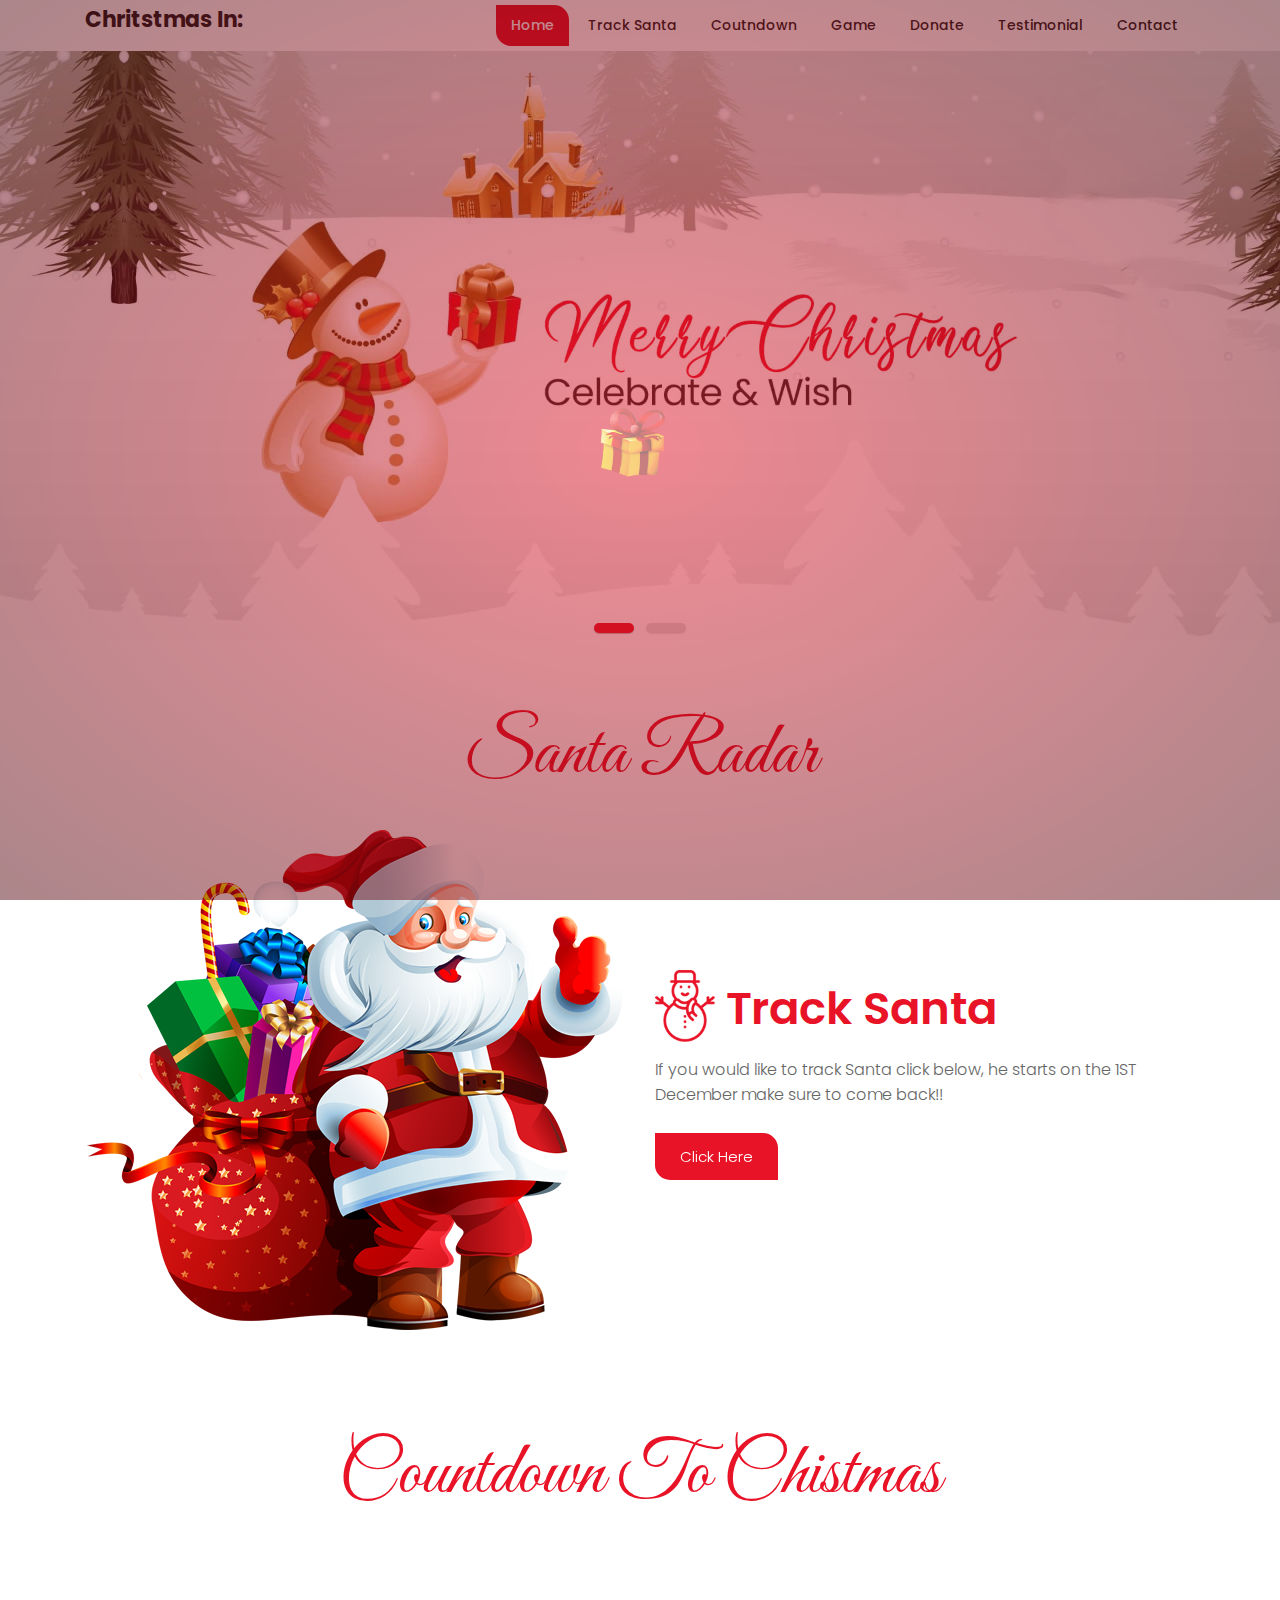
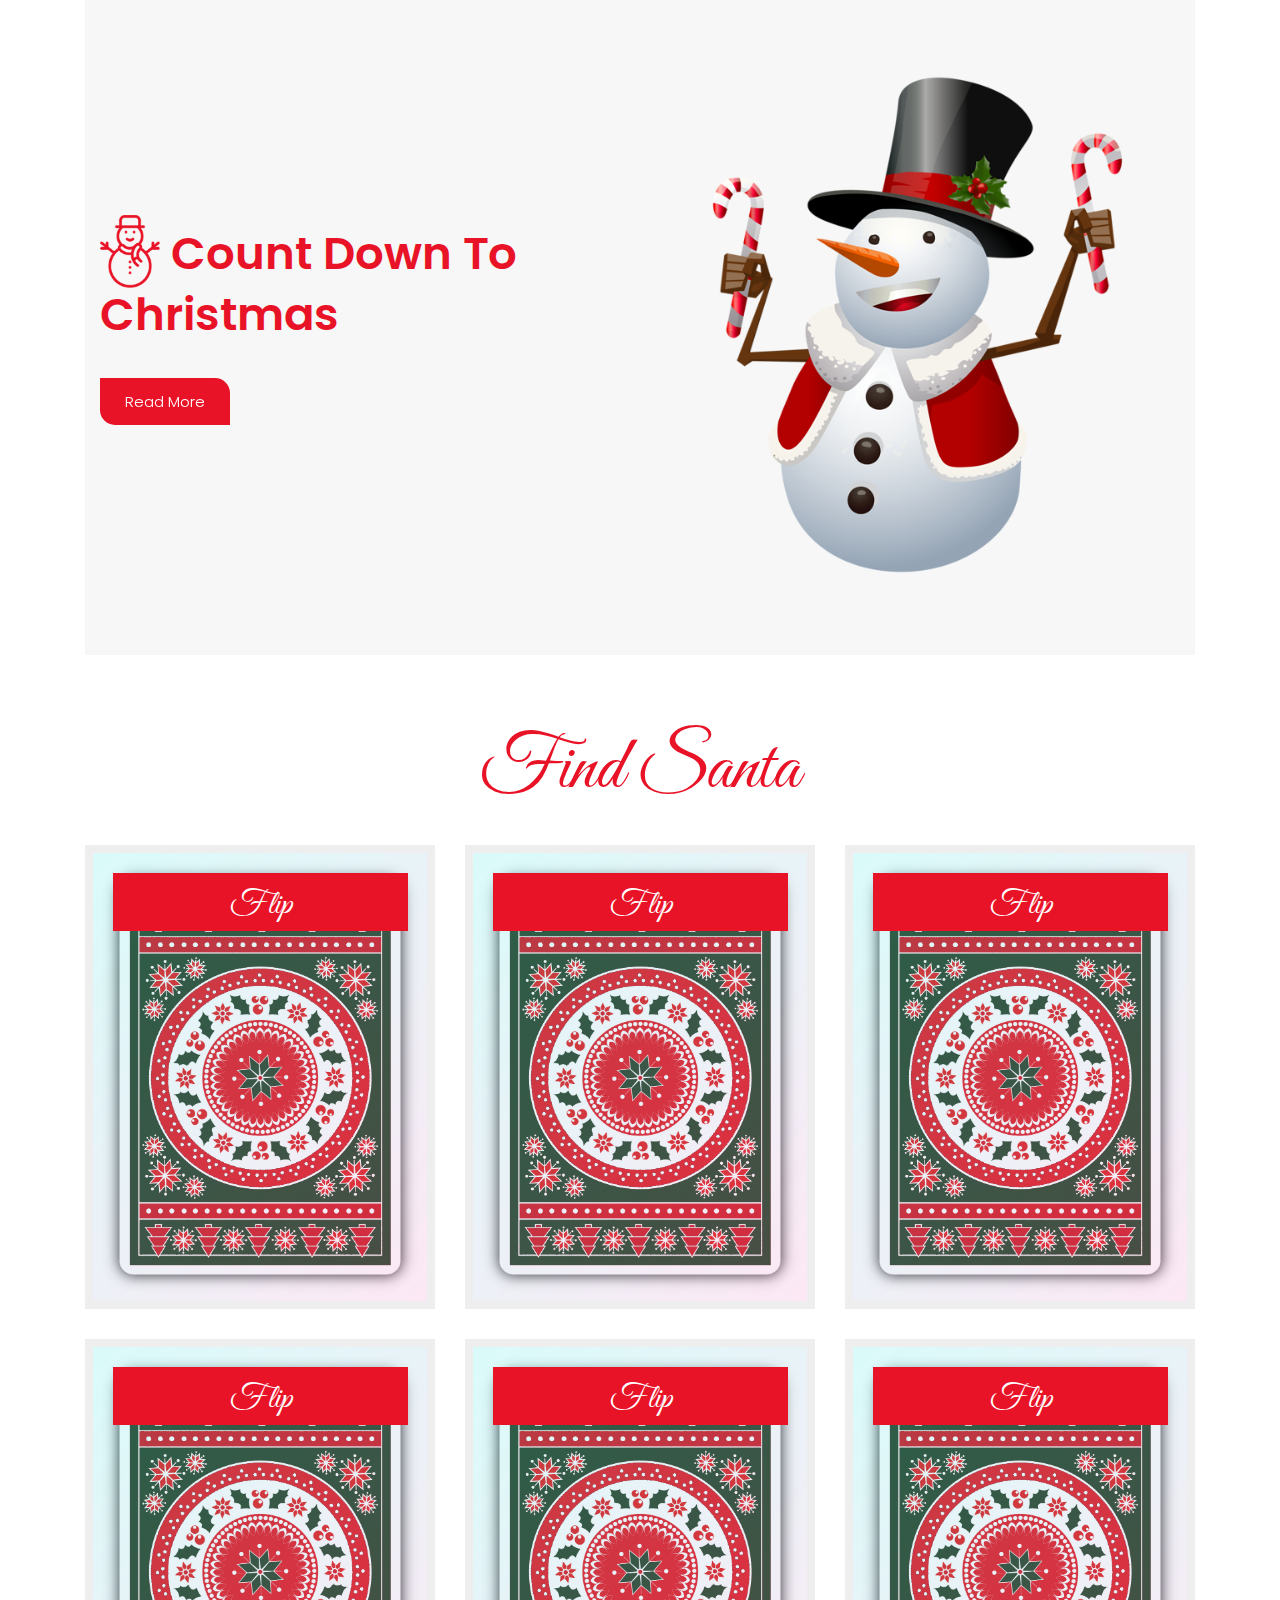
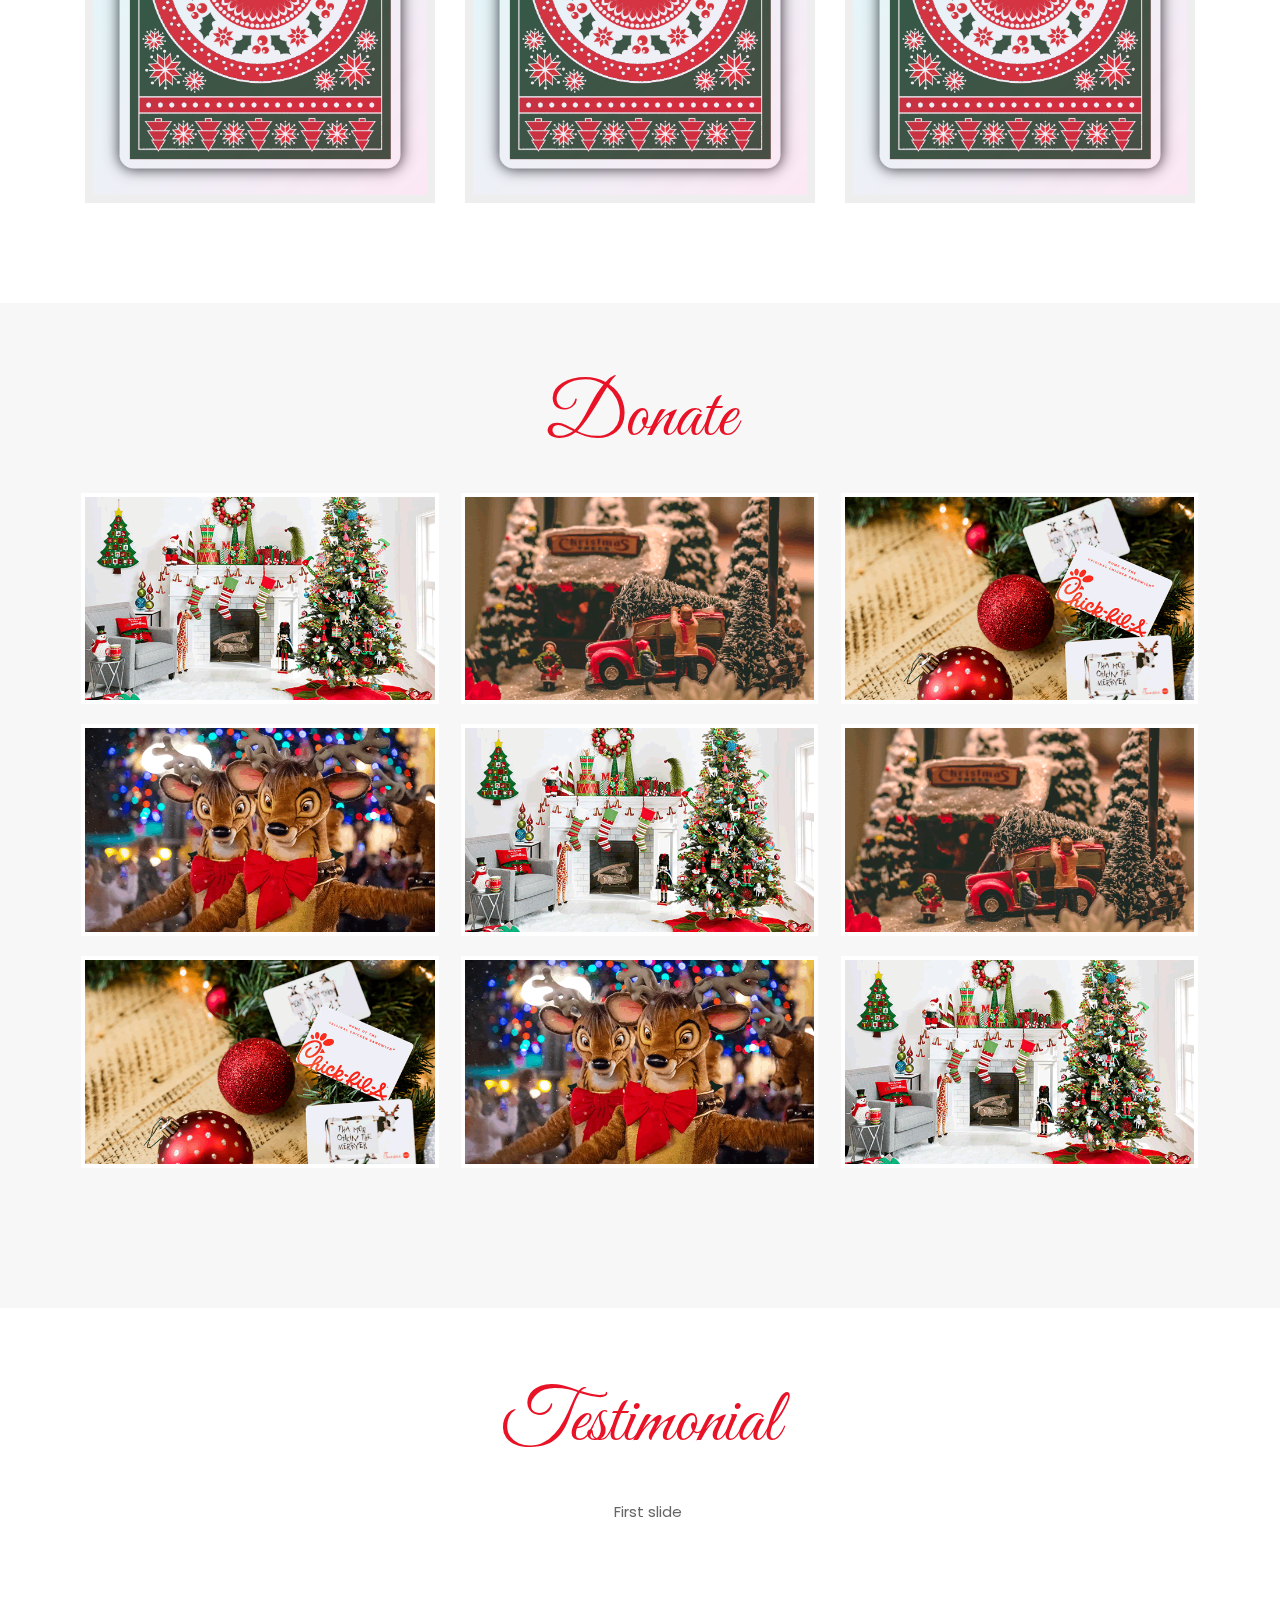
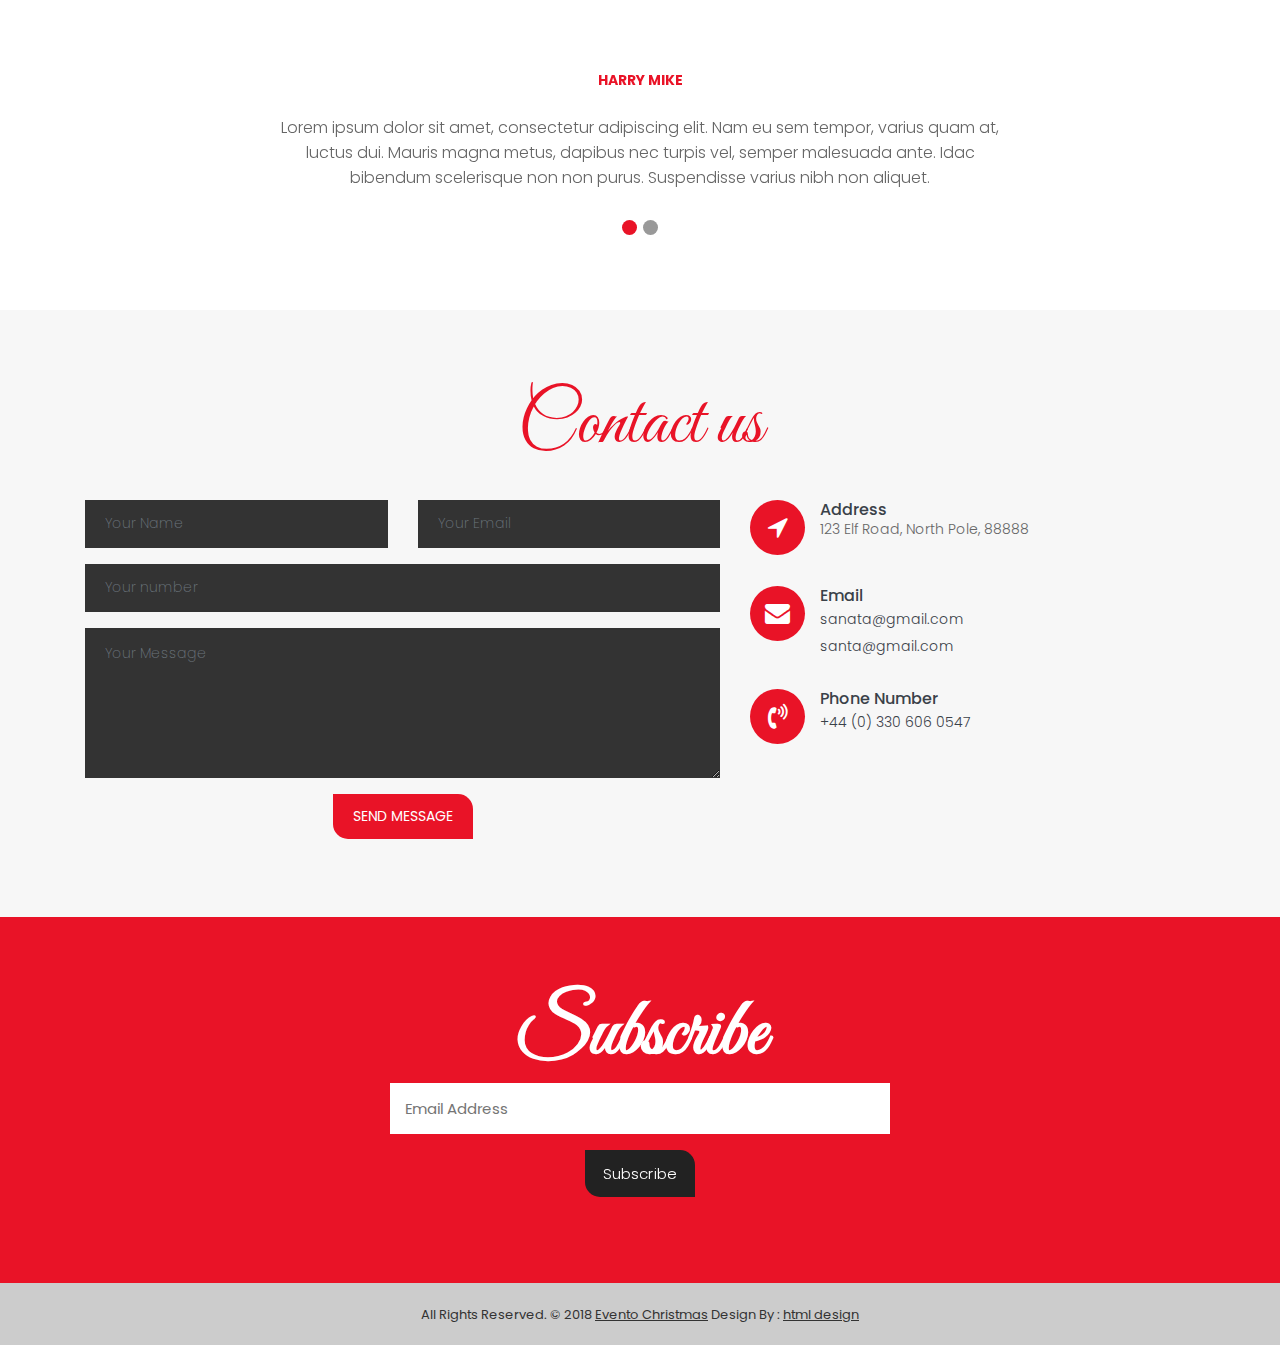
==== index.html @ 2aa457f1 "Made Game Work" ====
<!DOCTYPE html>
<html lang="en"><!-- Basic -->
<head>
	<meta charset="utf-8">
    <meta http-equiv="X-UA-Compatible" content="IE=edge">   
   
    <!-- Mobile Metas -->
    <meta name="viewport" content="width=device-width, minimum-scale=1.0, maximum-scale=1.0, user-scalable=no">
 
     <!-- Site Metas -->
    <title>Santa HQ</title>  
    <meta name="keywords" content="">
    <meta name="description" content="">
    <meta name="author" content="">

    <!-- Site Icons -->
    <link rel="shortcut icon" href="#" type="image/x-icon" />
    <link rel="apple-touch-icon" href="#" />

    <!-- Bootstrap CSS -->
    <link rel="stylesheet" href="css/bootstrap.min.css">
    <!-- Pogo Slider CSS -->
    <link rel="stylesheet" href="css/pogo-slider.min.css">
	<!-- Site CSS -->
    <link rel="stylesheet" href="css/style.css">    
    <!-- Responsive CSS -->
    <link rel="stylesheet" href="css/responsive.css">
    <!-- Custom CSS -->
    <link rel="stylesheet" href="css/custom.css">

    <!--[if lt IE 9]>
      <script src="https://oss.maxcdn.com/libs/html5shiv/3.7.0/html5shiv.js"></script>
      <script src="https://oss.maxcdn.com/libs/respond.js/1.4.2/respond.min.js"></script>
    <![endif]-->

</head>
<body id="home" data-spy="scroll" data-target="#navbar-wd" data-offset="98">

	<!-- LOADER -->
    <div id="preloader">
		<div class="loader">
			<div class="box"></div>
			<div class="box"></div>
		</div>
    </div><!-- end loader -->
    <!-- END LOADER -->
	
	<!-- Start header -->
	<header class="top-header">
		<nav class="navbar header-nav navbar-expand-lg">
            <div class="container">
				<h2> <b>Chritstmas In:</b> </h2><h2 class="text-dark" id="nav-time"></h2>
				<button class="navbar-toggler" type="button" data-toggle="collapse" data-target="#navbar-wd" aria-controls="navbar-wd" aria-expanded="false" aria-label="Toggle navigation">
					<span></span>
					<span></span>
					<span></span>
				</button>
                <div class="collapse navbar-collapse justify-content-end" id="navbar-wd">
                    <ul class="navbar-nav">
                        <li><a class="nav-link active" href="#home">Home</a></li>
                        <li><a class="nav-link" href="#santa">Track Santa</a></li>
						<li><a class="nav-link" href="#countdown">Coutndown</a></li>
                        <li><a class="nav-link" href="#game">Game</a></li>
						<li><a class="nav-link" href="#donate">Donate</a></li>
                        <li><a class="nav-link" href="#testi">Testimonial</a></li>
						<li><a class="nav-link" href="#contact">Contact</a></li>
                    </ul>
                </div>
            </div>
        </nav>
	</header>
	<!-- End header -->
	
	<!-- Start Banner -->
	<div class="ulockd-home-slider">
		<div class="container-fluid">
			<div class="row">
				<div class="pogoSlider" id="js-main-slider">
					<div class="pogoSlider-slide" style="background-image:url(images/slider-01.jpg);"></div>
					<div class="pogoSlider-slide" style="background-image:url(images/slider-01.jpg);"></div>
				</div><!-- .pogoSlider -->
			</div>
		</div>
	</div>
	<!-- End Banner -->
	
	<!-- Santa Radar -->
	<div id="santa" class="about-box" style="padding-bottom: 0;">
		<div class="about-a1">
			<div class="container">
				<div class="row">
					<div class="col-lg-12">
						<div class="title-box">
							<h2>Santa Radar</h2>
						</div>
					</div>
				</div>
				<div class="row">
					<div class="col-lg-12 col-md-12 col-sm-12">
						<div class="row align-items-center about-main-info">
							
							<div class="col-lg-6 col-md-6 col-sm-12 text_align_center">
						      <div class="full">
						      	  <img class="img-responsive" src="images/w1.png" alt="#" />
						      </div>
							</div>

                              <div class="col-lg-6 col-md-6 col-sm-12">
								<h2><img style="width: 60px;" src="images/head_s.png" alt="#" /> Track Santa</h2>
								<p>If you would like to track Santa click below, he starts on the 1ST December make sure to come back!!</P>
								<a href="https://www.noradsanta.org/en/" class="hvr-radial-out button-theme">Click Here</a>
							</div>
						</div>
					</div>
				</div>
			</div>
		</div> 
	</div>
<!-- santa radar -->

<!-- countdown -->
	<div id="countdown" class="about-box" style="padding-bottom: 0;">
		<div class="about-a1">
			<div class="container">
				<div class="row">
					<div class="col-lg-12">
						<div class="title-box">
							<h2>Countdown To Chistmas</h2>
						</div>
					</div>
				</div>
		<div class="about-a1" style="background:#f7f7f7;margin-top: 50px;padding-top: 75px;padding-bottom: 50px;">
			<div class="container">
				<div class="row">
					<div class="col-lg-12 col-md-12 col-sm-12">
						<div class="row align-items-center about-main-info">
						
                            <div class="col-lg-6 col-md-6 col-sm-12 ">
								<h2><img style="width: 60px;" src="images/head_s.png" alt="#" /> Count Down To Christmas</h2>
								<p class="text-dark" id="demo"></p>
								<a href="#" class="hvr-radial-out button-theme">Read More</a>
							</div>

							<div class="col-lg-6 col-md-6 col-sm-12 text_align_center">
						      <div class="full">
						      	  <img class="img-responsive" src="images/w2.png" alt="#" />
						      </div>
							</div>

						</div>
					</div>
				</div>
			</div>
		</div>
	</div>
	<!-- countdown -->
	
	<!-- santa game -->
	<div id="game" class="services-box main-timeline-box">
		<div class="container">
			<div class="row">
				<div class="col-lg-12">
					<div class="title-box">
						<h2>Find Santa</h2>
					</div>
				</div>
			</div>
			
			<div class="row">
				<div class="col-lg-4 col-sm-4">
					<figure class="effect-service">
						<img src="images/pc1.jpg" id="change-game0" alt="" />
						<figcaption onclick=flip(0)>
							<h2>Flip</h2>
						</figcaption>
					</figure>
				</div>
				<div class="col-lg-4 col-sm-4">
					<figure class="effect-service">
						<img src="images/pc1.jpg" id="change-game1" alt="" />
						<figcaption onclick=flip(1)>
							<h2>Flip</h2>
						</figcaption>
					</figure>
				</div>
				<div class="col-lg-4 col-sm-4">
					<figure class="effect-service">
						<img src="images/pc1.jpg" id="change-game2" alt="" />
						<figcaption onclick=flip(2)>
							<h2>Flip</h2>
						</figcaption>
					</figure>
				</div>
				<div class="col-lg-4 col-sm-4">
					<figure class="effect-service">
						<img src="images/pc1.jpg" id="change-game3" alt="" />
						<figcaption onclick=flip(3)>
							<h2>Flip</h2>
						</figcaption>
					</figure>
				</div>
				<div class="col-lg-4 col-sm-4">
					<figure class="effect-service">
						<img src="images/pc1.jpg" id="change-game4" alt="" />
						<figcaption onclick=flip(4)>
							<h2>Flip</h2>
						</figcaption>
					</figure>
				</div>
				<div class="col-lg-4 col-sm-4">
					<figure class="effect-service">
						<img src="images/pc1.jpg" id="change-game5" alt="" />
						<figcaption onclick=flip(5)>
							<h2>Flip</h2>
						</figcaption>
					</figure>
				</div>
				
			</div>
			
		</div>
	</div>
	<!-- santa game -->

	<!-- donate -->
	<div id="donate" class="gallery-box" style="background: #f7f7f7;"> 
		<div class="container">
			<div class="row">
				<div class="col-lg-12">
					<div class="title-box">
						<h2>Donate</h2>
					</div>
				</div>
			</div>
			<div class="row">
				<ul class="popup-gallery clearfix">
					<li>
						<a href="images/d1.png">
							<img class="img-fluid" src="images/d1.png" alt="single image">
							<span class="overlay"><i class="fa fa-picture-o" aria-hidden="true"></i></span>
						</a>
					</li>
					<li>
						<a href="images/d2.png">
							<img class="img-fluid" src="images/d2.png" alt="single image">
							<span class="overlay"><i class="fa fa-picture-o" aria-hidden="true"></i></span>
						</a>
					</li>
					<li>
						<a href="images/d3.png">
							<img class="img-fluid" src="images/d3.png" alt="single image">
							<span class="overlay"><i class="fa fa-picture-o" aria-hidden="true"></i></span>
						</a>
					</li>
					<li>
						<a href="images/d4.png">
							<img class="img-fluid" src="images/d4.png" alt="single image">
							<span class="overlay"><i class="fa fa-picture-o" aria-hidden="true"></i></span>
						</a>
					</li>
					<li>
						<a href="images/d1.png">
							<img class="img-fluid" src="images/d1.png" alt="single image">
							<span class="overlay"><i class="fa fa-picture-o" aria-hidden="true"></i></span>
						</a>
					</li>
					<li>
						<a href="images/d2.png">
							<img class="img-fluid" src="images/d2.png" alt="single image">
							<span class="overlay"><i class="fa fa-picture-o" aria-hidden="true"></i></span>
						</a>
					</li>
					<li>
						<a href="images/d3.png">
							<img class="img-fluid" src="images/d3.png" alt="single image">
							<span class="overlay"><i class="fa fa-picture-o" aria-hidden="true"></i></span>
						</a>
					</li>
					<li>
						<a href="images/d4.png">
							<img class="img-fluid" src="images/d4.png" alt="single image">
							<span class="overlay"><i class="fa fa-picture-o" aria-hidden="true"></i></span>
						</a>
					</li>
					<li>
						<a href="images/d1.png">
							<img class="img-fluid" src="images/d1.png" alt="single image">
							<span class="overlay"><i class="fa fa-picture-o" aria-hidden="true"></i></span>
						</a>
					</li>
				</ul>
			</div>
		</div>
	</div>
	<!-- end donate -->
	
	<!-- testimonial -->
	<div id="testi" class="gallery-box">
		<div class="container">
			<div class="row">
				<div class="col-lg-12">
					<div class="title-box">
						<h2>Testimonial</h2>
					</div>
				</div>
			</div>
			<div class="row">
				<div class="col-md-8 offset-md-2 col-10 offset-1 testimonial_slider">
                    <div id="client_slider" class="carousel slide" data-ride="carousel">
                      <ol class="carousel-indicators">
                        <li data-target="#client_slider" data-slide-to="0" class="active"></li>
                        <li data-target="#client_slider" data-slide-to="1"></li>
                      </ol>
                      <div class="carousel-inner">
                        <div class="carousel-item text-center active">
                            <div class="testimonial_img">
                                <img width="150" height="150" class="d-block rounded-circle" src="http://nicesnippets.com/demo/profile-1.jpg" alt="First slide">
                            </div>
                            <h5 class="mt-4 mb-0"><strong class="text-uppercase" style="color: #e91327;padding-bottom: 0;">Harry Mike</strong></h5>
                            <p class="m-0 pt-3">Lorem ipsum dolor sit amet, consectetur adipiscing elit. Nam eu sem tempor, varius quam at, luctus dui. Mauris magna metus, dapibus nec turpis vel, semper malesuada ante. Idac bibendum scelerisque non non purus. Suspendisse varius nibh non aliquet.</p>
                        </div>
                        <div class="carousel-item text-center">
                            <div class="testimonial_img">
                                <img width="150" height="150" class="d-block rounded-circle" src="http://nicesnippets.com/demo/profile-3.jpg" alt="First slide">
                            </div>
                            <h5 class="mt-4 mb-0"><strong class="text-uppercase" style="color: #e91327;padding-bottom: 0;">Jonh Max</strong></h5>
                            <p class="m-0 pt-3">Lorem ipsum dolor sit amet, consectetur adipiscing elit. Nam eu sem tempor, varius quam at, luctus dui. Mauris magna metus, dapibus nec turpis vel, semper malesuada ante. Idac bibendum scelerisque non non purus. Suspendisse varius nibh non aliquet.</p>
                        </div>
                      </div>
                    </div>
                </div>  
			</div>
		</div>
	</div>
	<!-- end testimonial -->
	
	
	<!-- contact -->
	<div id="contact" class="contact-box" style="background: #f7f7f7;">
		<div class="container">
			<div class="row">
				<div class="col-lg-12">
					<div class="title-box">
						<h2>Contact us</h2>
					</div>
				</div>
			</div>
			<div class="row">
				
				<div class="col-lg-7 col-sm-7 col-xs-12">
				  <div class="contact-block">
					<form id="contactForm">
					  <div class="row">
						<div class="col-md-6">
							<div class="form-group">
								<input type="text" class="form-control" id="name" name="name" placeholder="Your Name" required data-error="Please enter your name">
								<div class="help-block with-errors"></div>
							</div>                                 
						</div>
						<div class="col-md-6">
							<div class="form-group">
								<input type="text" placeholder="Your Email" id="email" class="form-control" name="name" required data-error="Please enter your email">
								<div class="help-block with-errors"></div>
							</div> 
						</div>
						<div class="col-md-12">
							<div class="form-group">
								<input type="text" placeholder="Your number" id="number" class="form-control" name="number" required data-error="Please enter your number">
								<div class="help-block with-errors"></div>
							</div> 
						</div>
						<div class="col-md-12">
							<div class="form-group"> 
								<textarea class="form-control" id="message" placeholder="Your Message" rows="8" data-error="Write your message" required></textarea>
								<div class="help-block with-errors"></div>
							</div>
							<div class="submit-button text-center">
								<button class="btn btn-common" id="submit" type="submit">Send Message</button>
								<div id="msgSubmit" class="h3 text-center hidden"></div> 
								<div class="clearfix"></div> 
							</div>
						</div>
					  </div>            
					</form>
				  </div>
				</div>


				<div class="col-lg-5 col-sm-5 col-xs-12">
					<div class="left-contact">
						<div class="media cont-line">
							<div class="media-left icon-b">
								<i class="fa fa-location-arrow" aria-hidden="true"></i>
							</div>
							<div class="media-body dit-right">
								<h4>Address</h4>
								<p>123 Elf Road, North Pole, 88888</p>
							</div>
						</div>
						<div class="media cont-line">
							<div class="media-left icon-b">
								<i class="fa fa-envelope" aria-hidden="true"></i>
							</div>
							<div class="media-body dit-right">
								<h4>Email</h4>
								<a href="#">sanata@gmail.com</a><br>
								<a href="#">santa@gmail.com</a>
							</div>
						</div>
						<div class="media cont-line">
							<div class="media-left icon-b">
								<i class="fa fa-volume-control-phone" aria-hidden="true"></i>
							</div>
							<div class="media-body dit-right">
								<h4>Phone Number</h4>
								<a href="#">+44 (0) 330 606 0547</a><br>
							</div>
						</div>
					</div>
				</div>


			</div>
		</div>
	</div>
	<!-- end contact -->
	
	<!-- Start Subscribe -->
	<div class="subscribe-box">
		<div class="container">
			<div class="row">
				<div class="col-lg-12">
					<div class="subscribe-inner text-center clearfix">
						<h2>Subscribe</h2>
						<form action="#" method="post">
							<div class="form-group">
								<input class="form-control-1" id="email-1" name="email" placeholder="Email Address" required="" type="text">
							</div>
							<div class="form-group">
								<button type="submit" class="hvr-radial-out">
									Subscribe
								</button>
							</div>
						</form>
					</div>
				</div>
			</div>
		</div>
	</div>
	<!-- End Subscribe -->
	
	<!-- Start Footer -->
	<footer class="footer-box">
		<div class="container">
			<div class="row">
				<div class="col-lg-12">
					<p class="footer-company-name">All Rights Reserved. &copy; 2018 <a href="#">Evento Christmas</a> Design By : <a href="https://html.design/">html design</a></p>
				</div>
			</div>
		</div>
	</footer>
	<!-- End Footer -->
	
	<a href="#" id="scroll-to-top" class="hvr-radial-out"><i class="fa fa-angle-up"></i></a>
	<script>
		// Set the date we're counting down to
		var countDownDate = new Date("Dec 24, 2022 23:00:00").getTime();
		
		// Update the count down every 1 second
		var x = setInterval(function() {
		
		  // Get today's date and time
		  var now = new Date().getTime();
			
		  // Find the distance between now and the count down date
		  var distance = countDownDate - now;
			
		  // Time calculations for days, hours, minutes and seconds
		  var days = Math.floor(distance / (1000 * 60 * 60 * 24));
		  var hours = Math.floor((distance % (1000 * 60 * 60 * 24)) / (1000 * 60 * 60));
		  var minutes = Math.floor((distance % (1000 * 60 * 60)) / (1000 * 60));
		  var seconds = Math.floor((distance % (1000 * 60)) / 1000);
			
		  // Output the result in an element with id="demo"
		  var text = days + "D " + hours + "H " + minutes + "M " + seconds + "S ";
		  document.getElementById("demo").innerHTML = text.bold();
			
		  // If the count down is over, write some text 
		  if (distance < 0) {
			clearInterval(x);
			document.getElementById("demo").innerHTML = "EXPIRED";
		  }
		}, 1000);

		// Set the date we're counting down to
		var countDownDate = new Date("Dec 24, 2022 23:00:00").getTime();
		
		// Update the count down every 1 second
		var x = setInterval(function() {
		
		// Get today's date and time
		var now = new Date().getTime();
			
		// Find the distance between now and the count down date
		var distance = countDownDate - now;
		
		// Time calculations for days, hours, minutes and seconds
		var days = Math.floor(distance / (1000 * 60 * 60 * 24));
		var hours = Math.floor((distance % (1000 * 60 * 60 * 24)) / (1000 * 60 * 60));
		var minutes = Math.floor((distance % (1000 * 60 * 60)) / (1000 * 60));
		var seconds = Math.floor((distance % (1000 * 60)) / 1000);
		
		// Output the result in an element with id="demo"
		var text = days + "D " + hours + "H " + minutes + "M " + seconds + "S ";
		document.getElementById("nav-time").innerHTML = text.bold();
		
		// If the count down is over, write some text 
		if (distance < 0) {
		clearInterval(x);
		document.getElementById("nav-time").innerHTML = "EXPIRED";
		  }
		}, 1000);

		// IMAGES CARDS ETC
		var randomImage = new Array();  
			
		//insert the URL of images in array  
		randomImage[0] = "images/present-card-back.png";  
		randomImage[1] = "images/santa-card-back.png";  
		randomImage[2] = "images/snowman-card-back.png";  
		randomImage[3] = "images/present-card-back.png";  
		randomImage[4] = "images/snowman-card-back.png";  
		randomImage[5] = "images/snowman-card-back.png";  

		let shuffledImages = randomImage.sort(function () {
			return Math.random() - 0.5;
		});
		
		function getRandomImage(num) {  
			//declare an array to store the images  
			
			//generate a number and provide to the image to generate randomly  
		//	var number = Math.floor(Math.random()*randomImage.length);  
			
			//return the images generated by a random number  
			return document.getElementById("change-game"+num).src = shuffledImages[num];  
		} 

		function flip(num) {
            var image = document.getElementById('change-game'+num);
            if (image.src.match("colours")) {
                image.src = "images/pc1.png";
            }
            else {
                getRandomImage(num)
            }
        }

		</script>
		
	<!-- ALL JS FILES -->
	<script src="js/jquery.min.js"></script>
	<script src="js/popper.min.js"></script>
	<script src="js/bootstrap.min.js"></script>
    <!-- ALL PLUGINS -->
	<script src="js/jquery.magnific-popup.min.js"></script>
    <script src="js/jquery.pogo-slider.min.js"></script> 
	<script src="js/slider-index.js"></script>
	<script src="js/smoothscroll.js"></script>
	<script src="js/form-validator.min.js"></script>
    <script src="js/contact-form-script.js"></script>
	<script src="js/isotope.min.js"></script>	
	<script src="js/images-loded.min.js"></script>	
    <script src="js/custom.js"></script>
</body>
</html>
---- css/pogo-slider.min.css ----
.pogoSlider-dir-btn:focus,
.pogoSlider-nav-btn:focus {
	outline: 0
}

.pogoSlider {
	width: 100%;
	height: 0;
	padding-bottom: 50% !important;
	position: relative;
	overflow: hidden
}

#column-left .pogoSlider,
#column-right .pogoSlider,
#content .pogoSlider {
	margin-bottom: 20px
}

.pogoSlider--banner .pogoSlider-slide {
	ms-filter: "progid:DXImageTransform.Microsoft.Alpha(Opacity=100)";
	filter: alpha(opacity=100);
	opacity: 1
}

.pogoSlider-slide {
	width: 100%;
	height: 100%;
	position: absolute;
	background-size: cover;
	-ms-filter: "progid:DXImageTransform.Microsoft.Alpha(Opacity=0)";
	filter: alpha(opacity=0);
	opacity: 0;
	-webkit-perspective: 1300px;
	perspective: 1300px;
	overflow: hidden
}

.pogoSlider-loading {
	position: absolute;
	top: 0;
	left: 0;
	width: 100%;
	height: 100%;
	background: #eaeaea;
	z-index: 11
}

.pogoSlider-loading-icon {
	position: absolute;
	top: 50%;
	margin-top: -18px;
	left: 50%;
	margin-left: -18px;
	width: 36px;
	height: 36px;
	background-image: url([data-uri])
}

.pogoSlider-slide-element {
	-webkit-animation-fill-mode: both;
	animation-fill-mode: both
}

.m-pogoSlider .pogoSlider-slide-element {
	position: absolute;
	margin: 0;
	box-sizing: border-box
}

.pogoSlider-progressBar {
	position: absolute;
	width: 100%;
	height: 5px;
	top: 0;
	left: 0;
	background: #fff;
	-ms-filter: "progid:DXImageTransform.Microsoft.Alpha(Opacity=20)";
	filter: alpha(opacity=20);
	background: rgba(255, 255, 255, .2);
	z-index: 6
}

.pogoSlider-progressBar-duration {
	position: absolute;
	height: 100%;
	left: 0;
	width: 0;
	background: #fff;
	-ms-filter: "progid:DXImageTransform.Microsoft.Alpha(Opacity=40)";
	filter: alpha(opacity=40);
	background: rgba(255, 255, 255, .4)
}

.pogoSlider-dir-btn {
	position: absolute;
	z-index: 10;
	background: 0 0;
	width: 20px;
	height: 20px;
	border-color: #eaeaea;
	border-color: rgba(255, 255, 255, .7);
	border-style: solid;
	-webkit-transform: rotate(45deg);
	-ms-transform: rotate(45deg);
	transform: rotate(45deg);
	cursor: pointer
}

.pogoSlider-dir-btn:hover {
	border-color: #fff
}

.pogoSlider--dirBottomLeft .pogoSlider-dir-btn--prev,
.pogoSlider--dirBottomRight .pogoSlider-dir-btn--prev,
.pogoSlider--dirCenterHorizontal .pogoSlider-dir-btn--prev,
.pogoSlider--dirTopLeft .pogoSlider-dir-btn--prev,
.pogoSlider--dirTopRight .pogoSlider-dir-btn--prev {
	border-width: 0 0 3px 3px
}

.pogoSlider--dirBottomLeft .pogoSlider-dir-btn--next,
.pogoSlider--dirBottomRight .pogoSlider-dir-btn--next,
.pogoSlider--dirCenterHorizontal .pogoSlider-dir-btn--next,
.pogoSlider--dirTopLeft .pogoSlider-dir-btn--next,
.pogoSlider--dirTopRight .pogoSlider-dir-btn--next {
	border-width: 3px 3px 0 0
}

.pogoSlider--dirCenterVertical .pogoSlider-dir-btn--next {
	border-width: 3px 0 0 3px
}

.pogoSlider--dirCenterVertical .pogoSlider-dir-btn--prev {
	border-width: 0 3px 3px 0
}

.pogoSlider--dirCenterVertical .pogoSlider-dir-btn--next,
.pogoSlider--dirTopLeft .pogoSlider-dir-btn,
.pogoSlider--dirTopRight .pogoSlider-dir-btn {
	top: 14px
}

.pogoSlider--dirBottomLeft .pogoSlider-dir-btn--prev,
.pogoSlider--dirCenterHorizontal .pogoSlider-dir-btn--prev,
.pogoSlider--dirTopLeft .pogoSlider-dir-btn--prev {
	left: 14px
}

.pogoSlider--dirBottomLeft .pogoSlider-dir-btn--next,
.pogoSlider--dirTopLeft .pogoSlider-dir-btn--next {
	left: 50px
}

.pogoSlider--dirBottomRight .pogoSlider-dir-btn--prev,
.pogoSlider--dirTopRight .pogoSlider-dir-btn--prev {
	right: 50px
}

.pogoSlider--dirBottomRight .pogoSlider-dir-btn--next,
.pogoSlider--dirCenterHorizontal .pogoSlider-dir-btn--next,
.pogoSlider--dirTopRight .pogoSlider-dir-btn--next {
	right: 14px
}

.pogoSlider--dirBottomLeft .pogoSlider-dir-btn,
.pogoSlider--dirBottomRight .pogoSlider-dir-btn,
.pogoSlider--dirCenterVertical .pogoSlider-dir-btn--prev {
	bottom: 14px
}

.pogoSlider--dirCenterVertical .pogoSlider-dir-btn {
	left: 50%;
	margin-left: -10px
}

.pogoSlider--dirCenterHorizontal .pogoSlider-dir-btn {
	top: 50%;
	margin-top: -10px
}

.pogoSlider-nav {
	position: absolute;
	padding: 0;
	margin: 0;
	z-index: 10
}

.pogoSlider--navBottom .pogoSlider-nav,
.pogoSlider--navTop .pogoSlider-nav {
	left: 50%;
	-webkit-transform: translateX(-50%);
	-ms-transform: translateX(-50%);
	transform: translateX(-50%)
}

.pogoSlider--navTop .pogoSlider-nav {
	top: 10px
}

.pogoSlider--navBottom .pogoSlider-nav {
	bottom: 10px
}

.pogoSlider--navBottom .pogoSlider-nav li,
.pogoSlider--navTop .pogoSlider-nav li {
	display: inline;
	margin: 0 6px
}

.pogoSlider--navLeft .pogoSlider-nav,
.pogoSlider--navRight .pogoSlider-nav {
	top: 50%;
	-webkit-transform: translateY(-50%);
	-ms-transform: translateY(-50%);
	transform: translateY(-50%)
}

.pogoSlider--navLeft .pogoSlider-nav {
	left: 10px
}

.pogoSlider--navRight .pogoSlider-nav {
	right: 10px
}

.pogoSlider--navLeft .pogoSlider-nav li,
.pogoSlider--navRight .pogoSlider-nav li {
	display: block;
	margin: 6px 0
}

.pogoSlider-nav-btn {
	background: #ccc;
	background: rgba(255, 255, 255, .5);
	border: none;
	border-radius: 10px;
	width: 40px;
	height: 10px;
	box-shadow: 0 1px 1px rgba(0, 0, 0, .1);
	cursor: pointer
}

.pogoSlider-nav-btn--selected {
	background: #fff;
	box-shadow: 0 1px 1px rgba(0, 0, 0, .3)
}

.pogoSlider-slide-slice {
	overflow: hidden;
	position: absolute;
	background-size: cover
}

.pogoSlider-slide-slice-inner {
	position: absolute;
	overflow: hidden
}

.pogoSlider-animation-slideDownIn {
	-webkit-animation-name: slideDownIn;
	animation-name: slideDownIn
}

@-webkit-keyframes slideDownIn {
	0% {
		-webkit-transform: translateY(-50px);
		transform: translateY(-50px);
		opacity: 0
	}
	100% {
		-webkit-transform: translateY(0);
		transform: translateY(0);
		opacity: 1
	}
}

@keyframes slideDownIn {
	0% {
		-webkit-transform: translateY(-50px);
		transform: translateY(-50px);
		opacity: 0
	}
	100% {
		-webkit-transform: translateY(0);
		transform: translateY(0);
		opacity: 1
	}
}

.pogoSlider-animation-slideDownOut {
	-webkit-animation-name: slideDownOut;
	animation-name: slideDownOut
}

@-webkit-keyframes slideDownOut {
	0% {
		-webkit-transform: translateY(0);
		transform: translateY(0);
		opacity: 1
	}
	100% {
		-webkit-transform: translateY(50px);
		transform: translateY(50px);
		opacity: 0
	}
}

@keyframes slideDownOut {
	0% {
		-webkit-transform: translateY(0);
		transform: translateY(0);
		opacity: 1
	}
	100% {
		-webkit-transform: translateY(50px);
		transform: translateY(50px);
		opacity: 0
	}
}

.pogoSlider-animation-slideUpIn {
	-webkit-animation-name: slideUpIn;
	animation-name: slideUpIn
}

@-webkit-keyframes slideUpIn {
	0% {
		-webkit-transform: translateY(50px);
		transform: translateY(50px);
		opacity: 0
	}
	100% {
		-webkit-transform: translateY(0);
		transform: translateY(0);
		opacity: 1
	}
}

@keyframes slideUpIn {
	0% {
		-webkit-transform: translateY(50px);
		transform: translateY(50px);
		opacity: 0
	}
	100% {
		-webkit-transform: translateY(0);
		transform: translateY(0);
		opacity: 1
	}
}

.pogoSlider-animation-slideUpOut {
	-webkit-animation-name: slideUpOut;
	animation-name: slideUpOut
}

@-webkit-keyframes slideUpOut {
	0% {
		-webkit-transform: translateY(0);
		transform: translateY(0);
		opacity: 1
	}
	100% {
		-webkit-transform: translateY(50px);
		transform: translateY(50px);
		opacity: 0
	}
}

@keyframes slideUpOut {
	0% {
		-webkit-transform: translateY(0);
		transform: translateY(0);
		opacity: 1
	}
	100% {
		-webkit-transform: translateY(50px);
		transform: translateY(50px);
		opacity: 0
	}
}

.pogoSlider-animation-slideRightIn {
	-webkit-animation-name: slideRightIn;
	animation-name: slideRightIn
}

.pogoSlider-animation-slideRightOut {
	-webkit-animation-name: slideRightOut;
	animation-name: slideRightOut
}

@-webkit-keyframes slideRightIn {
	0% {
		-webkit-transform: translateX(-50px);
		transform: translateX(-50px);
		opacity: 0
	}
	100% {
		-webkit-transform: translateX(0);
		transform: translateX(0);
		opacity: 1
	}
}

@keyframes slideRightIn {
	0% {
		-webkit-transform: translateX(-50px);
		transform: translateX(-50px);
		opacity: 0
	}
	100% {
		-webkit-transform: translateX(0);
		transform: translateX(0);
		opacity: 1
	}
}

@-webkit-keyframes slideRightOut {
	0% {
		-webkit-transform: translateX(0);
		transform: translateX(0);
		opacity: 1
	}
	100% {
		-webkit-transform: translateX(50px);
		transform: translateX(50px);
		opacity: 0
	}
}

@keyframes slideRightOut {
	0% {
		-webkit-transform: translateX(0);
		transform: translateX(0);
		opacity: 1
	}
	100% {
		-webkit-transform: translateX(50px);
		transform: translateX(50px);
		opacity: 0
	}
}

.pogoSlider-animation-slideLeftIn {
	-webkit-animation-name: slideLeftIn;
	animation-name: slideLeftIn
}

.pogoSlider-animation-slideLeftOut {
	-webkit-animation-name: slideLeftOut;
	animation-name: slideLeftOut
}

@-webkit-keyframes slideLeftIn {
	0% {
		-webkit-transform: translateX(50px);
		transform: translateX(50px);
		opacity: 0
	}
	100% {
		-webkit-transform: translateX(0);
		transform: translateX(0);
		opacity: 1
	}
}

@keyframes slideLeftIn {
	0% {
		-webkit-transform: translateX(50px);
		transform: translateX(50px);
		opacity: 0
	}
	100% {
		-webkit-transform: translateX(0);
		transform: translateX(0);
		opacity: 1
	}
}

@-webkit-keyframes slideLeftOut {
	0% {
		-webkit-transform: translateX(0);
		transform: translateX(0);
		opacity: 1
	}
	100% {
		-webkit-transform: translateX(-50px);
		transform: translateX(-50px);
		opacity: 0
	}
}

@keyframes slideLeftOut {
	0% {
		-webkit-transform: translateX(0);
		transform: translateX(0);
		opacity: 1
	}
	100% {
		-webkit-transform: translateX(-50px);
		transform: translateX(-50px);
		opacity: 0
	}
}

.pogoSlider-animation-expandIn {
	-webkit-animation-name: expandIn;
	animation-name: expandIn
}

.pogoSlider-animation-expandOut {
	-webkit-animation-name: expandOut;
	animation-name: expandOut
}

@-webkit-keyframes expandIn {
	0% {
		-webkit-transform: scale(.7);
		transform: scale(.7);
		opacity: 0
	}
	100% {
		-webkit-transform: scale(1);
		transform: scale(1);
		opacity: 1
	}
}

@keyframes expandIn {
	0% {
		-webkit-transform: scale(.7);
		transform: scale(.7);
		opacity: 0
	}
	100% {
		-webkit-transform: scale(1);
		transform: scale(1);
		opacity: 1
	}
}

@-webkit-keyframes expandOut {
	0% {
		-webkit-transform: scale(1);
		transform: scale(1);
		opacity: 1
	}
	100% {
		-webkit-transform: scale(1.5);
		transform: scale(1.5);
		opacity: 0
	}
}

@keyframes expandOut {
	0% {
		-webkit-transform: scale(1);
		transform: scale(1);
		opacity: 1
	}
	100% {
		-webkit-transform: scale(1.5);
		transform: scale(1.5);
		opacity: 0
	}
}

.pogoSlider-animation-contractIn {
	-webkit-animation-name: contractIn;
	animation-name: contractIn
}

.pogoSlider-animation-contractOut {
	-webkit-animation-name: contractOut;
	animation-name: contractOut
}

@-webkit-keyframes contractIn {
	0% {
		-webkit-transform: scale(2);
		transform: scale(2);
		opacity: 0
	}
	100% {
		-webkit-transform: scale(1);
		transform: scale(1);
		opacity: 1
	}
}

@keyframes contractIn {
	0% {
		-webkit-transform: scale(2);
		transform: scale(2);
		opacity: 0
	}
	100% {
		-webkit-transform: scale(1);
		transform: scale(1);
		opacity: 1
	}
}

@-webkit-keyframes contractOut {
	0% {
		-webkit-transform: scale(1);
		transform: scale(1);
		opacity: 1
	}
	100% {
		-webkit-transform: scale(.5);
		transform: scale(.5);
		opacity: 0
	}
}

@keyframes contractOut {
	0% {
		-webkit-transform: scale(1);
		transform: scale(1);
		opacity: 1
	}
	100% {
		-webkit-transform: scale(.5);
		transform: scale(.5);
		opacity: 0
	}
}

.pogoSlider-animation-spinIn {
	-webkit-animation-name: spinIn;
	animation-name: spinIn
}

.pogoSlider-animation-spinOut {
	-webkit-animation-name: spinOut;
	animation-name: spinOut
}

@-webkit-keyframes spinIn {
	0% {
		-webkit-backface-visibility: hidden;
		backface-visibility: hidden;
		-webkit-transform: scale(0)rotate(720deg);
		transform: scale(0)rotate(720deg)
	}
	100% {
		-webkit-backface-visibility: hidden;
		backface-visibility: hidden;
		-webkit-transform: scale(1)rotate(0);
		transform: scale(1)rotate(0)
	}
}

@keyframes spinIn {
	0% {
		-webkit-backface-visibility: hidden;
		backface-visibility: hidden;
		-webkit-transform: scale(0)rotate(720deg);
		transform: scale(0)rotate(720deg)
	}
	100% {
		-webkit-backface-visibility: hidden;
		backface-visibility: hidden;
		-webkit-transform: scale(1)rotate(0);
		transform: scale(1)rotate(0)
	}
}

@-webkit-keyframes spinOut {
	0% {
		-webkit-backface-visibility: hidden;
		backface-visibility: hidden;
		-webkit-transform: scale(1)rotate(0);
		transform: scale(1)rotate(0)
	}
	100% {
		-webkit-backface-visibility: hidden;
		backface-visibility: hidden;
		-webkit-transform: scale(0)rotate(720deg);
		transform: scale(0)rotate(720deg)
	}
}

@keyframes spinOut {
	0% {
		-webkit-backface-visibility: hidden;
		backface-visibility: hidden;
		-webkit-transform: scale(1)rotate(0);
		transform: scale(1)rotate(0)
	}
	100% {
		-webkit-backface-visibility: hidden;
		backface-visibility: hidden;
		-webkit-transform: scale(0)rotate(720deg);
		transform: scale(0)rotate(720deg)
	}
}

.pogoSlider-animation-sideFallIn {
	-webkit-transform-style: preserve-3d;
	transform-style: preserve-3d;
	-webkit-animation-name: sideFallIn;
	animation-name: sideFallIn
}

.pogoSlider-animation-sideFallOut {
	-webkit-transform-style: preserve-3d;
	transform-style: preserve-3d;
	-webkit-animation-name: sideFallOut;
	animation-name: sideFallOut
}

@-webkit-keyframes sideFallIn {
	0% {
		-webkit-transform: translate(30%)translateZ(600px)rotate(10deg);
		transform: translate(30%)translateZ(600px)rotate(10deg);
		opacity: 0
	}
	100% {
		-webkit-transform: translate(0)translateZ(0)rotate(0);
		transform: translate(0)translateZ(0)rotate(0);
		opacity: 1
	}
}

@keyframes sideFallIn {
	0% {
		-webkit-transform: translate(30%)translateZ(600px)rotate(10deg);
		transform: translate(30%)translateZ(600px)rotate(10deg);
		opacity: 0
	}
	100% {
		-webkit-transform: translate(0)translateZ(0)rotate(0);
		transform: translate(0)translateZ(0)rotate(0);
		opacity: 1
	}
}

@-webkit-keyframes sideFallOut {
	0% {
		-webkit-transform: translate(0)translateZ(0)rotate(0);
		transform: translate(0)translateZ(0)rotate(0);
		opacity: 1
	}
	100% {
		-webkit-transform: translate(30%)translateZ(600px)rotate(10deg);
		transform: translate(30%)translateZ(600px)rotate(10deg);
		opacity: 0
	}
}

@keyframes sideFallOut {
	0% {
		-webkit-transform: translate(0)translateZ(0)rotate(0);
		transform: translate(0)translateZ(0)rotate(0);
		opacity: 1
	}
	100% {
		-webkit-transform: translate(30%)translateZ(600px)rotate(10deg);
		transform: translate(30%)translateZ(600px)rotate(10deg);
		opacity: 0
	}
}

.pogoSlider-animation-horizontal3DFlipIn {
	-webkit-transform-style: preserve-3d;
	transform-style: preserve-3d;
	-webkit-animation-name: horizontal3DFlipIn;
	animation-name: horizontal3DFlipIn
}

.pogoSlider-animation-horizontal3DFlipOut {
	-webkit-transform-style: preserve-3d;
	transform-style: preserve-3d;
	-webkit-animation-name: horizontal3DFlipOut;
	animation-name: horizontal3DFlipOut
}

@-webkit-keyframes horizontal3DFlipIn {
	0% {
		-webkit-transform: rotateY(-70deg);
		transform: rotateY(-70deg);
		opacity: 0
	}
	100% {
		-webkit-transform: rotateY(0);
		transform: rotateY(0);
		opacity: 1
	}
}

@keyframes horizontal3DFlipIn {
	0% {
		-webkit-transform: rotateY(-70deg);
		transform: rotateY(-70deg);
		opacity: 0
	}
	100% {
		-webkit-transform: rotateY(0);
		transform: rotateY(0);
		opacity: 1
	}
}

@-webkit-keyframes horizontal3DFlipOut {
	0% {
		-webkit-transform: rotateY(0);
		transform: rotateY(0);
		opacity: 1
	}
	100% {
		-webkit-transform: rotateY(-70deg);
		transform: rotateY(-70deg);
		opacity: 0
	}
}

@keyframes horizontal3DFlipOut {
	0% {
		-webkit-transform: rotateY(0);
		transform: rotateY(0);
		opacity: 1
	}
	100% {
		-webkit-transform: rotateY(-70deg);
		transform: rotateY(-70deg);
		opacity: 0
	}
}

.pogoSlider-animation-vertical3DFlipIn {
	-webkit-transform-style: preserve-3d;
	transform-style: preserve-3d;
	-webkit-animation-name: vertical3DFlipIn;
	animation-name: vertical3DFlipIn
}

.pogoSlider-animation-vertical3DFlipOut {
	-webkit-transform-style: preserve-3d;
	transform-style: preserve-3d;
	-webkit-animation-name: vertical3DFlipOut;
	animation-name: vertical3DFlipOut
}

@-webkit-keyframes vertical3DFlipIn {
	0% {
		-webkit-transform: rotateX(-70deg);
		transform: rotateX(-70deg);
		opacity: 0
	}
	100% {
		-webkit-transform: rotateX(0);
		transform: rotateX(0);
		opacity: 1
	}
}

@keyframes vertical3DFlipIn {
	0% {
		-webkit-transform: rotateX(-70deg);
		transform: rotateX(-70deg);
		opacity: 0
	}
	100% {
		-webkit-transform: rotateX(0);
		transform: rotateX(0);
		opacity: 1
	}
}

@-webkit-keyframes vertical3DFlipOut {
	0% {
		-webkit-transform: rotateX(0);
		transform: rotateX(0);
		opacity: 1
	}
	100% {
		-webkit-transform: rotateX(-70deg);
		transform: rotateX(-70deg);
		opacity: 0
	}
}

@keyframes vertical3DFlipOut {
	0% {
		-webkit-transform: rotateX(0);
		transform: rotateX(0);
		opacity: 1
	}
	100% {
		-webkit-transform: rotateX(-70deg);
		transform: rotateX(-70deg);
		opacity: 0
	}
}

.pogoSlider-animation-3DPivotIn {
	-webkit-transform-style: preserve-3d;
	transform-style: preserve-3d;
	-webkit-animation-name: pivotIn;
	animation-name: pivotIn
}

.pogoSlider-animation-3DPivotOut {
	-webkit-transform-style: preserve-3d;
	transform-style: preserve-3d;
	-webkit-animation-name: pivotOut;
	animation-name: pivotOut
}

@-webkit-keyframes pivotIn {
	0% {
		-webkit-transform: rotateX(-60deg);
		transform: rotateX(-60deg);
		-webkit-transform-origin: 50% 0;
		transform-origin: 50% 0;
		opacity: 0
	}
	100% {
		-webkit-transform: rotateX(0);
		transform: rotateX(0);
		-webkit-transform-origin: 0 0;
		transform-origin: 0 0;
		opacity: 1
	}
}

@keyframes pivotIn {
	0% {
		-webkit-transform: rotateX(-60deg);
		transform: rotateX(-60deg);
		-webkit-transform-origin: 50% 0;
		transform-origin: 50% 0;
		opacity: 0
	}
	100% {
		-webkit-transform: rotateX(0);
		transform: rotateX(0);
		-webkit-transform-origin: 0 0;
		transform-origin: 0 0;
		opacity: 1
	}
}

@-webkit-keyframes pivotOut {
	0% {
		-webkit-transform: rotateX(0);
		transform: rotateX(0);
		-webkit-transform-origin: 0 0;
		transform-origin: 0 0;
		opacity: 1
	}
	100% {
		-webkit-transform: rotateX(-60deg);
		transform: rotateX(-60deg);
		-webkit-transform-origin: 50% 0;
		transform-origin: 50% 0;
		opacity: 0
	}
}

@keyframes pivotOut {
	0% {
		-webkit-transform: rotateX(0);
		transform: rotateX(0);
		-webkit-transform-origin: 0 0;
		transform-origin: 0 0;
		opacity: 1
	}
	100% {
		-webkit-transform: rotateX(-60deg);
		transform: rotateX(-60deg);
		-webkit-transform-origin: 50% 0;
		transform-origin: 50% 0;
		opacity: 0
	}
}

.pogoSlider-animation-rollLeftIn {
	-webkit-animation-name: rollLeftIn;
	animation-name: rollLeftIn
}

.pogoSlider-animation-rollLeftOut {
	-webkit-animation-name: rollLeftOut;
	animation-name: rollLeftOut
}

@-webkit-keyframes rollLeftIn {
	0% {
		opacity: 0;
		-webkit-transform: translateX(100%)rotate(120deg);
		transform: translateX(100%)rotate(120deg)
	}
	100% {
		opacity: 1;
		-webkit-transform: translateX(0)rotate(0);
		transform: translateX(0)rotate(0)
	}
}

@keyframes rollLeftIn {
	0% {
		opacity: 0;
		-webkit-transform: translateX(100%)rotate(120deg);
		transform: translateX(100%)rotate(120deg)
	}
	100% {
		opacity: 1;
		-webkit-transform: translateX(0)rotate(0);
		transform: translateX(0)rotate(0)
	}
}

@-webkit-keyframes rollLeftOut {
	0% {
		opacity: 1;
		-webkit-transform: translateX(0)rotate(0);
		transform: translateX(0)rotate(0)
	}
	100% {
		opacity: 0;
		-webkit-transform: translateX(-100%)rotate(-120deg);
		transform: translateX(-100%)rotate(-120deg)
	}
}

@keyframes rollLeftOut {
	0% {
		opacity: 1;
		-webkit-transform: translateX(0)rotate(0);
		transform: translateX(0)rotate(0)
	}
	100% {
		opacity: 0;
		-webkit-transform: translateX(-100%)rotate(-120deg);
		transform: translateX(-100%)rotate(-120deg)
	}
}

.pogoSlider-animation-rollRightIn {
	-webkit-animation-name: rollRightIn;
	animation-name: rollRightIn
}

.pogoSlider-animation-rollRightOut {
	-webkit-animation-name: rollRightOut;
	animation-name: rollRightOut
}

@-webkit-keyframes rollRightIn {
	0% {
		opacity: 0;
		-webkit-transform: translateX(-100%)rotate(-120deg);
		transform: translateX(-100%)rotate(-120deg)
	}
	100% {
		opacity: 1;
		-webkit-transform: translateX(0)rotate(0);
		transform: translateX(0)rotate(0)
	}
}

@keyframes rollRightIn {
	0% {
		opacity: 0;
		-webkit-transform: translateX(-100%)rotate(-120deg);
		transform: translateX(-100%)rotate(-120deg)
	}
	100% {
		opacity: 1;
		-webkit-transform: translateX(0)rotate(0);
		transform: translateX(0)rotate(0)
	}
}

@-webkit-keyframes rollRightOut {
	0% {
		opacity: 1;
		-webkit-transform: translateX(0)rotate(0);
		transform: translateX(0)rotate(0)
	}
	100% {
		opacity: 0;
		-webkit-transform: translateX(100%)rotate(120deg);
		transform: translateX(100%)rotate(120deg)
	}
}

@keyframes rollRightOut {
	0% {
		opacity: 1;
		-webkit-transform: translateX(0)rotate(0);
		transform: translateX(0)rotate(0)
	}
	100% {
		opacity: 0;
		-webkit-transform: translateX(100%)rotate(120deg);
		transform: translateX(100%)rotate(120deg)
	}
}

.pogoSlider-animation-glideLeftIn {
	-webkit-animation-name: glideLeftIn;
	animation-name: glideLeftIn;
	-webkit-animation-timing-function: ease-out;
	animation-timing-function: ease-out
}

.pogoSlider-animation-glideLeftOut {
	-webkit-animation-name: glideLeftOut;
	animation-name: glideLeftOut;
	-webkit-animation-timing-function: ease-in;
	animation-timing-function: ease-in
}

@-webkit-keyframes glideLeftIn {
	0% {
		-webkit-transform: translateX(100%)skewX(-30deg);
		transform: translateX(100%)skewX(-30deg);
		opacity: 0
	}
	60% {
		-webkit-transform: translateX(-20%)skewX(30deg);
		transform: translateX(-20%)skewX(30deg);
		opacity: 1
	}
	80% {
		-webkit-transform: translateX(0)skewX(-15deg);
		transform: translateX(0)skewX(-15deg);
		opacity: 1
	}
	100% {
		-webkit-transform: translateX(0)skewX(0);
		transform: translateX(0)skewX(0);
		opacity: 1
	}
}

@keyframes glideLeftIn {
	0% {
		-webkit-transform: translateX(100%)skewX(-30deg);
		transform: translateX(100%)skewX(-30deg);
		opacity: 0
	}
	60% {
		-webkit-transform: translateX(-20%)skewX(30deg);
		transform: translateX(-20%)skewX(30deg);
		opacity: 1
	}
	80% {
		-webkit-transform: translateX(0)skewX(-15deg);
		transform: translateX(0)skewX(-15deg);
		opacity: 1
	}
	100% {
		-webkit-transform: translateX(0)skewX(0);
		transform: translateX(0)skewX(0);
		opacity: 1
	}
}

@-webkit-keyframes glideLeftOut {
	0% {
		-webkit-transform: translateX(0)skewX(0);
		transform: translateX(0)skewX(0);
		opacity: 1
	}
	100% {
		-webkit-transform: translateX(-100%)skewX(30deg);
		transform: translateX(-100%)skewX(30deg);
		opacity: 0
	}
}

@keyframes glideLeftOut {
	0% {
		-webkit-transform: translateX(0)skewX(0);
		transform: translateX(0)skewX(0);
		opacity: 1
	}
	100% {
		-webkit-transform: translateX(-100%)skewX(30deg);
		transform: translateX(-100%)skewX(30deg);
		opacity: 0
	}
}

.pogoSlider-animation-glideRightIn {
	-webkit-animation-name: glideRightIn;
	animation-name: glideRightIn;
	-webkit-animation-timing-function: ease-out;
	animation-timing-function: ease-out
}

.pogoSlider-animation-glideRightOut {
	-webkit-animation-name: glideRightOut;
	animation-name: glideRightOut;
	-webkit-animation-timing-function: ease-in;
	animation-timing-function: ease-in
}

@-webkit-keyframes glideRightIn {
	0% {
		-webkit-transform: translateX(-100%)skewX(30deg);
		transform: translateX(-100%)skewX(30deg);
		opacity: 0
	}
	60% {
		-webkit-transform: translateX(20%)skewX(-30deg);
		transform: translateX(20%)skewX(-30deg);
		opacity: 1
	}
	80% {
		-webkit-transform: translateX(0)skewX(15deg);
		transform: translateX(0)skewX(15deg);
		opacity: 1
	}
	100% {
		-webkit-transform: translateX(0)skewX(0);
		transform: translateX(0)skewX(0);
		opacity: 1
	}
}

@keyframes glideRightIn {
	0% {
		-webkit-transform: translateX(-100%)skewX(30deg);
		transform: translateX(-100%)skewX(30deg);
		opacity: 0
	}
	60% {
		-webkit-transform: translateX(20%)skewX(-30deg);
		transform: translateX(20%)skewX(-30deg);
		opacity: 1
	}
	80% {
		-webkit-transform: translateX(0)skewX(15deg);
		transform: translateX(0)skewX(15deg);
		opacity: 1
	}
	100% {
		-webkit-transform: translateX(0)skewX(0);
		transform: translateX(0)skewX(0);
		opacity: 1
	}
}

@-webkit-keyframes glideRightOut {
	0% {
		-webkit-transform: translateX(0)skewX(0);
		transform: translateX(0)skewX(0);
		opacity: 1
	}
	100% {
		-webkit-transform: translateX(100%)skewX(-30deg);
		transform: translateX(100%)skewX(-30deg);
		opacity: 0
	}
}

@keyframes glideRightOut {
	0% {
		-webkit-transform: translateX(0)skewX(0);
		transform: translateX(0)skewX(0);
		opacity: 1
	}
	100% {
		-webkit-transform: translateX(100%)skewX(-30deg);
		transform: translateX(100%)skewX(-30deg);
		opacity: 0
	}
}

.pogoSlider-animation-flipXIn {
	-webkit-backface-visibility: visible!important;
	backface-visibility: visible!important;
	-webkit-animation-name: flipXIn;
	animation-name: flipXIn
}

.pogoSlider-animation-flipXOut {
	-webkit-animation-name: flipXOut;
	animation-name: flipXOut;
	-webkit-backface-visibility: visible!important;
	backface-visibility: visible!important
}

@-webkit-keyframes flipXIn {
	0% {
		-webkit-transform: perspective(400px)rotateX(90deg);
		transform: perspective(400px)rotateX(90deg);
		opacity: 0
	}
	40% {
		-webkit-transform: perspective(400px)rotateX(-10deg);
		transform: perspective(400px)rotateX(-10deg)
	}
	70% {
		-webkit-transform: perspective(400px)rotateX(10deg);
		transform: perspective(400px)rotateX(10deg)
	}
	100% {
		-webkit-transform: perspective(400px)rotateX(0);
		transform: perspective(400px)rotateX(0);
		opacity: 1
	}
}

@keyframes flipXIn {
	0% {
		-webkit-transform: perspective(400px)rotateX(90deg);
		transform: perspective(400px)rotateX(90deg);
		opacity: 0
	}
	40% {
		-webkit-transform: perspective(400px)rotateX(-10deg);
		transform: perspective(400px)rotateX(-10deg)
	}
	70% {
		-webkit-transform: perspective(400px)rotateX(10deg);
		transform: perspective(400px)rotateX(10deg)
	}
	100% {
		-webkit-transform: perspective(400px)rotateX(0);
		transform: perspective(400px)rotateX(0);
		opacity: 1
	}
}

@-webkit-keyframes flipXOut {
	0% {
		-webkit-transform: perspective(400px)rotateX(0);
		transform: perspective(400px)rotateX(0);
		opacity: 1
	}
	100% {
		-webkit-transform: perspective(400px)rotateX(90deg);
		transform: perspective(400px)rotateX(90deg);
		opacity: 0
	}
}

@keyframes flipXOut {
	0% {
		-webkit-transform: perspective(400px)rotateX(0);
		transform: perspective(400px)rotateX(0);
		opacity: 1
	}
	100% {
		-webkit-transform: perspective(400px)rotateX(90deg);
		transform: perspective(400px)rotateX(90deg);
		opacity: 0
	}
}

.pogoSlider-animation-flipYIn {
	-webkit-backface-visibility: visible!important;
	backface-visibility: visible!important;
	-webkit-animation-name: flipYIn;
	animation-name: flipYIn
}

.pogoSlider-animation-flipYOut {
	-webkit-backface-visibility: visible!important;
	backface-visibility: visible!important;
	-webkit-animation-name: flipYOut;
	animation-name: flipYOut
}

@-webkit-keyframes flipYIn {
	0% {
		-webkit-transform: perspective(400px)rotateY(90deg);
		transform: perspective(400px)rotateY(90deg);
		opacity: 0
	}
	40% {
		-webkit-transform: perspective(400px)rotateY(-10deg);
		transform: perspective(400px)rotateY(-10deg)
	}
	70% {
		-webkit-transform: perspective(400px)rotateY(10deg);
		transform: perspective(400px)rotateY(10deg)
	}
	100% {
		-webkit-transform: perspective(400px)rotateY(0);
		transform: perspective(400px)rotateY(0);
		opacity: 1
	}
}

@keyframes flipYIn {
	0% {
		-webkit-transform: perspective(400px)rotateY(90deg);
		transform: perspective(400px)rotateY(90deg);
		opacity: 0
	}
	40% {
		-webkit-transform: perspective(400px)rotateY(-10deg);
		transform: perspective(400px)rotateY(-10deg)
	}
	70% {
		-webkit-transform: perspective(400px)rotateY(10deg);
		transform: perspective(400px)rotateY(10deg)
	}
	100% {
		-webkit-transform: perspective(400px)rotateY(0);
		transform: perspective(400px)rotateY(0);
		opacity: 1
	}
}

@-webkit-keyframes flipYOut {
	0% {
		-webkit-transform: perspective(400px)rotateY(0);
		transform: perspective(400px)rotateY(0);
		opacity: 1
	}
	100% {
		-webkit-transform: perspective(400px)rotateY(90deg);
		transform: perspective(400px)rotateY(90deg);
		opacity: 0
	}
}

@keyframes flipYOut {
	0% {
		-webkit-transform: perspective(400px)rotateY(0);
		transform: perspective(400px)rotateY(0);
		opacity: 1
	}
	100% {
		-webkit-transform: perspective(400px)rotateY(90deg);
		transform: perspective(400px)rotateY(90deg);
		opacity: 0
	}
}

.pogoSlider-animation-foldInLeft {
	-webkit-animation-name: foldInLeft;
	animation-name: foldInLeft;
	-webkit-animation-fill-mode: forwards;
	animation-fill-mode: forwards;
	-webkit-backface-visibility: hidden;
	backface-visibility: hidden;
	-webkit-transform-origin: 0 0 0;
	-ms-transform-origin: 0 0 0;
	transform-origin: 0 0 0;
	-webkit-transform-style: preserve-3d;
	transform-style: preserve-3d
}

@-webkit-keyframes foldInLeft {
	0% {
		-webkit-transform: rotateY(0);
		transform: rotateY(0)
	}
	100% {
		-webkit-transform: rotateY(-180deg);
		transform: rotateY(-180deg)
	}
}

@keyframes foldInLeft {
	0% {
		-webkit-transform: rotateY(0);
		transform: rotateY(0)
	}
	100% {
		-webkit-transform: rotateY(-180deg);
		transform: rotateY(-180deg)
	}
}

.pogoSlider-animation-foldOutLeft {
	-webkit-animation-name: foldOutLeft;
	animation-name: foldOutLeft;
	-webkit-animation-fill-mode: forwards;
	animation-fill-mode: forwards;
	-webkit-backface-visibility: hidden;
	backface-visibility: hidden;
	-webkit-transform-origin: 100% 100% 0;
	-ms-transform-origin: 100% 100% 0;
	transform-origin: 100% 100% 0;
	-webkit-transform-style: preserve-3d;
	transform-style: preserve-3d
}

@-webkit-keyframes foldOutLeft {
	0% {
		-webkit-transform: rotateY(180deg);
		transform: rotateY(180deg)
	}
	100% {
		-webkit-transform: rotateY(0);
		transform: rotateY(0)
	}
}

@keyframes foldOutLeft {
	0% {
		-webkit-transform: rotateY(180deg);
		transform: rotateY(180deg)
	}
	100% {
		-webkit-transform: rotateY(0);
		transform: rotateY(0)
	}
}

.pogoSlider-animation-foldInRight {
	-webkit-animation-name: foldInRight;
	animation-name: foldInRight;
	-webkit-animation-fill-mode: forwards;
	animation-fill-mode: forwards;
	-webkit-backface-visibility: hidden;
	backface-visibility: hidden;
	-webkit-transform-origin: 100% 100% 0;
	-ms-transform-origin: 100% 100% 0;
	transform-origin: 100% 100% 0;
	-webkit-transform-style: preserve-3d;
	transform-style: preserve-3d
}

@-webkit-keyframes foldInRight {
	0% {
		-webkit-transform: rotateY(0);
		transform: rotateY(0)
	}
	100% {
		-webkit-transform: rotateY(180deg);
		transform: rotateY(180deg)
	}
}

@keyframes foldInRight {
	0% {
		-webkit-transform: rotateY(0);
		transform: rotateY(0)
	}
	100% {
		-webkit-transform: rotateY(180deg);
		transform: rotateY(180deg)
	}
}

.pogoSlider-animation-foldOutRight {
	-webkit-animation-name: foldOutRight;
	animation-name: foldOutRight;
	-webkit-animation-fill-mode: forwards;
	animation-fill-mode: forwards;
	-webkit-backface-visibility: hidden;
	backface-visibility: hidden;
	-webkit-transform-origin: 0 0 0;
	-ms-transform-origin: 0 0 0;
	transform-origin: 0 0 0;
	-webkit-transform-style: preserve-3d;
	transform-style: preserve-3d
}

@-webkit-keyframes foldOutRight {
	0% {
		-webkit-transform: rotateY(-180deg);
		transform: rotateY(-180deg)
	}
	100% {
		-webkit-transform: rotateY(0);
		transform: rotateY(0)
	}
}

@keyframes foldOutRight {
	0% {
		-webkit-transform: rotateY(-180deg);
		transform: rotateY(-180deg)
	}
	100% {
		-webkit-transform: rotateY(0);
		transform: rotateY(0)
	}
}

.pogoSlider-animation-expandReveal {
	-webkit-animation-name: expandReveal;
	animation-name: expandReveal;
	-webkit-animation-fill-mode: forwards;
	animation-fill-mode: forwards
}

@-webkit-keyframes expandReveal {
	0% {
		-webkit-transform: scale(1);
		transform: scale(1);
		opacity: 1
	}
	100% {
		-webkit-transform: scale(1.3);
		transform: scale(1.3);
		opacity: 0
	}
}

@keyframes expandReveal {
	0% {
		-webkit-transform: scale(1);
		transform: scale(1);
		opacity: 1
	}
	100% {
		-webkit-transform: scale(1.3);
		transform: scale(1.3);
		opacity: 0
	}
}

.pogoSlider-animation-shrinkReveal {
	-webkit-animation-name: shrinkReveal;
	animation-name: shrinkReveal;
	-webkit-animation-fill-mode: forwards;
	animation-fill-mode: forwards
}

@-webkit-keyframes shrinkReveal {
	0% {
		-webkit-transform: scale(1);
		transform: scale(1);
		opacity: 1
	}
	100% {
		-webkit-transform: scale(.5);
		transform: scale(.5);
		opacity: 0
	}
}

@keyframes shrinkReveal {
	0% {
		-webkit-transform: scale(1);
		transform: scale(1);
		opacity: 1
	}
	100% {
		-webkit-transform: scale(.5);
		transform: scale(.5);
		opacity: 0
	}
}

.pogoSlider-animation-blocksReveal {
	-webkit-animation-name: blocksReveal;
	animation-name: blocksReveal;
	-webkit-animation-fill-mode: forwards;
	animation-fill-mode: forwards
}

@-webkit-keyframes blocksReveal {
	0% {
		-webkit-transform: scale(1);
		transform: scale(1);
		opacity: 1
	}
	100% {
		-webkit-transform: scale(.8);
		transform: scale(.8);
		opacity: 0
	}
}

@keyframes blocksReveal {
	0% {
		-webkit-transform: scale(1);
		transform: scale(1);
		opacity: 1
	}
	100% {
		-webkit-transform: scale(.8);
		transform: scale(.8);
		opacity: 0
	}
}

.pogoSlider-animation-downIn {
	-webkit-animation-name: downIn;
	animation-name: downIn;
	-webkit-animation-fill-mode: forwards;
	animation-fill-mode: forwards
}

@-webkit-keyframes downIn {
	0% {
		-webkit-transform: translateY(-100%);
		transform: translateY(-100%)
	}
	100% {
		-webkit-transform: translateY(0);
		transform: translateY(0)
	}
}

@keyframes downIn {
	0% {
		-webkit-transform: translateY(-100%);
		transform: translateY(-100%)
	}
	100% {
		-webkit-transform: translateY(0);
		transform: translateY(0)
	}
}

.pogoSlider-animation-downOut {
	-webkit-animation-name: downOut;
	animation-name: downOut;
	-webkit-animation-fill-mode: forwards;
	animation-fill-mode: forwards
}

@-webkit-keyframes downOut {
	0% {
		-webkit-transform: translateY(0);
		transform: translateY(0)
	}
	100% {
		-webkit-transform: translateY(100%);
		transform: translateY(100%)
	}
}

@keyframes downOut {
	0% {
		-webkit-transform: translateY(0);
		transform: translateY(0)
	}
	100% {
		-webkit-transform: translateY(100%);
		transform: translateY(100%)
	}
}

.pogoSlider-animation-upIn {
	-webkit-animation-name: upIn;
	animation-name: upIn;
	-webkit-animation-fill-mode: forwards;
	animation-fill-mode: forwards
}

@-webkit-keyframes upIn {
	0% {
		-webkit-transform: translateY(100%);
		transform: translateY(100%)
	}
	100% {
		-webkit-transform: translateY(0);
		transform: translateY(0)
	}
}

@keyframes upIn {
	0% {
		-webkit-transform: translateY(100%);
		transform: translateY(100%)
	}
	100% {
		-webkit-transform: translateY(0);
		transform: translateY(0)
	}
}

.pogoSlider-animation-upOut {
	-webkit-animation-name: upOut;
	animation-name: upOut;
	-webkit-animation-fill-mode: forwards;
	animation-fill-mode: forwards
}

@-webkit-keyframes upOut {
	0% {
		-webkit-transform: translateY(0);
		transform: translateY(0)
	}
	100% {
		-webkit-transform: translateY(-100%);
		transform: translateY(-100%)
	}
}

@keyframes upOut {
	0% {
		-webkit-transform: translateY(0);
		transform: translateY(0)
	}
	100% {
		-webkit-transform: translateY(-100%);
		transform: translateY(-100%)
	}
}

.pogoSlider-animation-rightIn {
	-webkit-animation-name: rightIn;
	animation-name: rightIn;
	-webkit-animation-fill-mode: forwards;
	animation-fill-mode: forwards
}

@-webkit-keyframes rightIn {
	0% {
		-webkit-transform: translateX(-100%);
		transform: translateX(-100%)
	}
	100% {
		-webkit-transform: translateX(0);
		transform: translateX(0)
	}
}

@keyframes rightIn {
	0% {
		-webkit-transform: translateX(-100%);
		transform: translateX(-100%)
	}
	100% {
		-webkit-transform: translateX(0);
		transform: translateX(0)
	}
}

.pogoSlider-animation-rightOut {
	-webkit-animation-name: rightOut;
	animation-name: rightOut;
	-webkit-animation-fill-mode: forwards;
	animation-fill-mode: forwards
}

@-webkit-keyframes rightOut {
	0% {
		-webkit-transform: translateX(0);
		transform: translateX(0)
	}
	100% {
		-webkit-transform: translateX(100%);
		transform: translateX(100%)
	}
}

@keyframes rightOut {
	0% {
		-webkit-transform: translateX(0);
		transform: translateX(0)
	}
	100% {
		-webkit-transform: translateX(100%);
		transform: translateX(100%)
	}
}

.pogoSlider-animation-leftIn {
	-webkit-animation-name: leftIn;
	animation-name: leftIn;
	-webkit-animation-fill-mode: forwards;
	animation-fill-mode: forwards
}

@-webkit-keyframes leftIn {
	0% {
		-webkit-transform: translateX(100%);
		transform: translateX(100%)
	}
	100% {
		-webkit-transform: translateX(0);
		transform: translateX(0)
	}
}

@keyframes leftIn {
	0% {
		-webkit-transform: translateX(100%);
		transform: translateX(100%)
	}
	100% {
		-webkit-transform: translateX(0);
		transform: translateX(0)
	}
}

.pogoSlider-animation-leftOut {
	-webkit-animation-name: leftOut;
	animation-name: leftOut;
	-webkit-animation-fill-mode: forwards;
	animation-fill-mode: forwards
}

@-webkit-keyframes leftOut {
	0% {
		-webkit-transform: translateX(0);
		transform: translateX(0)
	}
	100% {
		-webkit-transform: translateX(-100%);
		transform: translateX(-100%)
	}
}

@keyframes leftOut {
	0% {
		-webkit-transform: translateX(0);
		transform: translateX(0)
	}
	100% {
		-webkit-transform: translateX(-100%);
		transform: translateX(-100%)
	}
}
---- css/style.css ----
/*------------------------------------------------------------------
    IMPORT FONTS
-------------------------------------------------------------------*/


@import url('https://fonts.googleapis.com/css?family=Poppins:100,100i,200,200i,300,300i,400,400i,500,500i,600,600i,700,700i,800,800i,900,900i');
@import url('https://fonts.googleapis.com/css?family=Montserrat:100,100i,200,200i,300,300i,400,400i,500,500i,600,600i,700,700i,800,800i');
@import url('https://fonts.googleapis.com/css?family=Great+Vibes');

/*------------------------------------------------------------------
    IMPORT FILES
-------------------------------------------------------------------*/

@import url(animate.css);
@import url(font-awesome.min.css);
@import url(magnific-popup.css);
@import url(responsiveslides.css);
@import url(timeline.css);
@import url(flaticon.css);


/*------------------------------------------------------------------
    SKELETON
-------------------------------------------------------------------*/

body {
    color: #666666;
    font-size: 15px;
    font-family: 'Poppins', sans-serif;
    line-height: 1.80857;
}


a {
    color: #1f1f1f;
    text-decoration: none !important;
    outline: none !important;
    -webkit-transition: all .3s ease-in-out;
    -moz-transition: all .3s ease-in-out;
    -ms-transition: all .3s ease-in-out;
    -o-transition: all .3s ease-in-out;
    transition: all .3s ease-in-out;
}

h1,
h2,
h3,
h4,
h5,
h6 {
    letter-spacing: 0;
    font-weight: normal;
    position: relative;
    padding: 0 0 10px 0;
    font-weight: normal;
    line-height: 120% !important;
    color: #1f1f1f;
    margin: 0
}

h1 {
    font-size: 24px
}

h2 {
    font-size: 22px
}

h3 {
    font-size: 18px
}

h4 {
    font-size: 16px
}

h5 {
    font-size: 14px
}

h6 {
    font-size: 13px
}

h1 a,
h2 a,
h3 a,
h4 a,
h5 a,
h6 a {
    color: #212121;
    text-decoration: none!important;
    opacity: 1
}

h1 a:hover,
h2 a:hover,
h3 a:hover,
h4 a:hover,
h5 a:hover,
h6 a:hover {
    opacity: .8
}

a {
    color: #1f1f1f;
    text-decoration: none;
    outline: none;
}

a,
.btn {
    text-decoration: none !important;
    outline: none !important;
    -webkit-transition: all .3s ease-in-out;
    -moz-transition: all .3s ease-in-out;
    -ms-transition: all .3s ease-in-out;
    -o-transition: all .3s ease-in-out;
    transition: all .3s ease-in-out;
}

.btn-custom {
    margin-top: 20px;
    background-color: transparent !important;
    border: 2px solid #ddd;
    padding: 12px 40px;
    font-size: 16px;
}

.lead {
    font-size: 18px;
    line-height: 30px;
    color: #767676;
    margin: 0;
    padding: 0;
}

blockquote {
    margin: 20px 0 20px;
    padding: 30px;
}

ul, li, ol{
	list-style: none;
	margin: 0px;
	padding: 0px;
}
button:focus{
	outline: none;
}

.form-control::-moz-placeholder {
    color: #ffffff;
    opacity: 1;
}


/*------------------------------------------------------------------
    LOADER 
-------------------------------------------------------------------*/

#preloader {
    width: 100%;
    height: 100%;
    top: 0;
    right: 0;
    bottom: 0;
    left: 0;
    z-index: 11000;
    position: fixed;
    display: block;
    display: flex;
    justify-content: center;
    align-items: center;
    background: radial-gradient(#e91327,#50030b);
}

.loader {

    display: inline-flex;
    flex-wrap: wrap;
    width: 90px;
    height: 90px;
    -webkit-transform-style: preserve-3d;

}
.box {

    position: absolute;
    top: 0;
    left: 0;
    width: 75px;
    height: 75px;
    background-image: none;
    background-size: auto auto;
    background-image: none;
    -webkit-animation: move 2s ease-in-out infinite both;
    animation: move 2s ease-in-out infinite both;
        animation-delay: 0s;
    animation-delay: 0s;
    animation-delay: 0s;
    background-image: url('../images/gb.png');
    background-size: 100% 100%;

}

.box:nth-child(1) {
  -webkit-animation-delay: -1s;
          animation-delay: -1s;
}
.box:nth-child(2) {
  -webkit-animation-delay: -2s;
          animation-delay: -2s;
}
.box:nth-child(3) {
  -webkit-animation-delay: -3s;
          animation-delay: -3s;
}

@-webkit-keyframes move {
  0%, 100% {
    -webkit-transform: none;
            transform: none;
  }
  12.5% {
    -webkit-transform: translate(40px, 0);
            transform: translate(40px, 0);
  }
  25% {
    -webkit-transform: translate(80px, 0);
            transform: translate(80px, 0);
  }
  37.5% {
    -webkit-transform: translate(80px, 40px);
            transform: translate(80px, 40px);
  }
  50% {
    -webkit-transform: translate(80px, 40px);
            transform: translate(80px, 40px);
  }
  62.5% {
    -webkit-transform: translate(30px, 60px);
            transform: translate(30px, 60px);
  }
  75% {
    -webkit-transform: translate(0, 80px);
            transform: translate(0, 40px);
  }
  87.5% {
    -webkit-transform: translate(0, 40px);
            transform: translate(0, 40px);
  }
}

@keyframes move {
  0%, 100% {
    -webkit-transform: none;
            transform: none;
  }
  12.5% {
    -webkit-transform: translate(40px, 0);
            transform: translate(40px, 0);
  }
  25% {
    -webkit-transform: translate(80px, 0);
            transform: translate(80px, 0);
  }
  37.5% {
    -webkit-transform: translate(80px, 40px);
            transform: translate(80px, 40px);
  }
  50% {
    -webkit-transform: translate(80px, 80px);
            transform: translate(80px, 80px);
  }
  62.5% {
    -webkit-transform: translate(40px, 80px);
            transform: translate(40px, 80px);
  }
  75% {
    -webkit-transform: translate(0, 80px);
            transform: translate(0, 80px);
  }
  87.5% {
    -webkit-transform: translate(0, 40px);
            transform: translate(0, 40px);
  }
}



#scroll-to-top {

    width: 40px;
    height: 40px;
    position: fixed;
    bottom: 10px;
    right: 20px;
    display: none;
    font-size: 25px;
    border-radius: 0;
    transition: .2s;
    letter-spacing: 1px;
    text-align: center;
    line-height: 40px;
    background: #e91327;
    color: #ffffff;
    font-weight: 900;
    border-radius: 100%;

}

/*------------------------------------------------------------------
    HEADER
-------------------------------------------------------------------*/

.top-header .navbar{
	padding: 5px 0px;
}

.top-header{
	background: #ffffff;
	position: absolute;
	top: 0px;
	left: 0px;
	width: 100%;
	margin: 0 auto;
	z-index: 20;
}

.top-header .navbar .navbar-collapse ul li a {
    text-transform: capitalize;
    font-size: 14px;
    padding: 8px 15px;
    position: relative;
    font-weight: 500;
    overflow: hidden;
}

.top-header .navbar .navbar-collapse ul li a.active {
    background: #e91327;
    color: #ffffff;
    border-radius: 0 15px;
}

.top-header .navbar .navbar-collapse ul li a:hover,
.top-header .navbar .navbar-collapse ul li a:focus {
	background: #e91327;
    color: #ffffff;
    border-radius: 0 15px;
}

.top-header .navbar .navbar-collapse ul li {
    margin: 0 2px;
}

.top-header.fixed-menu{
	width: 100%;
	position: fixed;
	box-shadow: 0px 3px 6px 3px rgba(0, 0, 0, 0.06);
	-webkit-animation-duration: 1s;
	animation-duration: 1s;
	-webkit-animation-fill-mode: both;
	animation-fill-mode: both;
	-webkit-animation-name: fadeInDown;
	animation-name: fadeInDown;
	background: #fff;
	z-index: 20;
}

.navbar-toggler{
	border: 2px solid #e91327;
	border-radius: 0;
	margin: 16px 15px;
	padding: 10px 10px;
	-webkit-transition: all 0.2s linear;
	-moz-transition: all 0.2s linear;
	-o-transition: all 0.2s linear;
	transition: all 0.2s linear;
}
.navbar-toggler span {
    background: #e91327;
    display: block;
    width: 22px;
    height: 2px;
    margin: 0 auto;
        margin-top: 0px;
    margin-top: 0px;
    -webkit-border-radius: 1px;
    -moz-border-radius: 1px;
    border-radius: 1px;
    -webkit-transition: all 0.2s linear;
    -moz-transition: all 0.2s linear;
    -o-transition: all 0.2s linear;
    transition: all 0.2s linear;
}
.navbar-toggler span + span{
	margin-top: 5px;
}

.navbar-toggler:hover {
    border: 2px solid #e91327;
}

.navbar-toggler:hover span{
	background: #e91327;
}


/*------------------------------------------------------------------
    Banner
-------------------------------------------------------------------*/


.home-slider{
	position: relative;
	height: 540px;
}

.lbox-caption {
    display: table;
    height: 100% !important;
	width: 100% !important;
	left: 0 !important;
}

.lbox-caption {
    position: absolute;
    margin: 0 auto;
    left: 0;
    right: 0;
	z-index: 10;
}

.lbox-details {
    display: table-cell;
    text-align: center;
    vertical-align: middle;
	position: absolute;
	top: 0px;
	left: 0;
	right: 0;
	height: 100%;
	padding: 22% 0%;
}

.lbox-details::before{
	content: "";
	position: absolute;
	top: 0px;
	left: 0px;
	width: 100%;
	height: 100%;
	z-index: 2;
}

.lbox-details h1{
	font-size: 54px;
	font-family: 'Montserrat', sans-serif;
	color: #ffffff;
	font-weight: 600;
	position: relative;
	z-index: 3;
}

.lbox-details h2{
	font-size: 48px;
	color: #ffffff;
	font-weight: 300;
	position: relative;
	z-index: 3;
}
.lbox-details p{
	color: #ffffff;
	position: relative;
	z-index: 3;
}
.lbox-details p strong{
	color: #70c6eb;
	font-size: 40px;
	font-family: 'Montserrat', sans-serif;
}
.lbox-details a.btn{
	background: #ffffff;
	padding: 10px 20px;
	font-size: 20px;
	text-transform: capitalize;
	color: #3a4149;
	border-radius: 0px;
	position: relative;
	z-index: 3;
}
.lbox-details a.btn:hover{
	background: #70c6eb;
}

.pogoSlider-nav-btn {
    background: #ddd;
}

.pogoSlider-nav-btn--selected {
    background: #e91327 !important;
}

.pogoSlider--navBottom .pogoSlider-nav {
    bottom: 0;
}

.img-responsive {
  max-width: 100%;
}

/*------------------------------------------------------------------
    About
-------------------------------------------------------------------*/

.tooltip-1 {
	display: inline-block;
	position: relative;
	color: #70c6eb;
	opacity: 1;
}

.tooltip__wave {
	width: 30%;
	height: 20px;
	position: absolute;
	bottom: -10px;
	left: 0;
	right: 0px;
	margin: 0 auto;
	overflow: hidden;
}

.tooltip__wave span {
	position: absolute;
	left: -100%;
	width: 200%;
	height: 100%;
	background: url(../images/wave.svg) repeat-x center center;
	background-size: 50% auto;
}


.about-box{
	padding: 70px 0px;
}

.title-box{
	text-align: center;
	margin-bottom: 30px;
}
.title-box h2 {
    font-size: 75px;
    font-family: 'Great Vibes', cursive;
    color: #e91327;
    font-weight: 400;
    padding: 0;
}
.title-box h2 span{
	color: #70c6eb;
	text-decoration: underline;
}
.about-main-info h2 span{
	color: #70c6eb;
	text-decoration: underline;
}
.about-main-info{
	margin-bottom: 30px;
}

.about-m{}

.about-img{
	padding: 30px 0px;
}

.about-img img{
	border-radius: 10px;
}

.about-m ul{
	display: block;
	text-align: center;
	padding-bottom: 30px;
}
.about-m ul li{
	display: inline-block;
	text-align: center;
}
.about-m ul li a{
	background: #528780;
	color: #ffffff;
	width: 38px;
	height: 38px;
	text-align: center;
	line-height: 38px;
	display: block;
	border-radius: 50px;
	margin: 0px 5px;
}

.about-m ul li a:hover{
	background: #333333;
	color: #ffffff;
}

.about-main-info h2 {
    font-size: 45px;
    color: #e91327;
    font-weight: 600;
}

.about-main-info a {

    border-radius: 2px;
    transition: .2s;
    padding: 10px 25px;
    background: #e91327;
    color: #ffffff;
    font-weight: 300;
    font-size: 15px;
    border-radius: 0 15px;
    margin-top: 10px;
}

.about-main-info a:hover{
	color: #ffffff;
}

.about-main-info div.full > img {
    height: 500px;
}

.hvr-radial-out{
	display: inline-block;
	vertical-align: middle;
	-webkit-transform: perspective(1px) translateZ(0);
	transform: perspective(1px) translateZ(0);
	box-shadow: 0 0 1px rgba(0, 0, 0, 0);
	position: relative;
	overflow: hidden;
	background: #e1e1e1;
	-webkit-transition-property: color;
	transition-property: color;
	-webkit-transition-duration: 0.3s;
	transition-duration: 0.3s;
}

.hvr-radial-out::before {
    content: "";
    position: absolute;
    z-index: -1;
    top: 0;
    left: 0;
    right: 0;
    bottom: 0;
    background: #3a4149;
    border-radius: 100%;
    -webkit-transform: scale(0);
    transform: scale(0);
    -webkit-transition-property: transform;
    transition-property: transform;
    -webkit-transition-duration: 0.3s;
    transition-duration: 0.3s;
    -webkit-transition-timing-function: ease-out;
    transition-timing-function: ease-out;
}

.hvr-radial-out:hover::before, .hvr-radial-out:focus::before, .hvr-radial-out:active::before {
    -webkit-transform: scale(2);
    transform: scale(2);
}


/*------------------------------------------------------------------
    Services
-------------------------------------------------------------------*/

.services-box {
    padding: 70px 0px;
    background-color: #fff;
}

.effect-service {
    position: relative;
    height: auto;
    text-align: center;
    cursor: pointer;
    border: 8px solid #eee;
    margin-bottom: 30px;
}

figure.effect-service{
	background: -webkit-linear-gradient(-45deg, #EC65B7 0%,#05E0D8 100%);
	background: linear-gradient(-45deg, #EC65B7 0%,#05E0D8 100%);
}
figure img {
    position: relative;
    display: block;
    min-height: 100%;
    max-width: 100%;
    opacity: 0.8;
}
figure.effect-service img {
    opacity: 0.85;
    -webkit-transition: opacity 0.35s;
    transition: opacity 0.35s;
}
figure figcaption, .grid figure figcaption > a  {
	position: absolute;
	top: 0;
	left: 0;
	width: 100%;
	height: 100%;
}
figure figcaption {
    padding: 10px;
    color: #fff;
    text-transform: capitalize;
    font-size: 1.25em;
    -webkit-backface-visibility: hidden;
    backface-visibility: hidden;
}
figure.effect-service h2 {
    padding: 20px;
    width: 50%;
    height: 50%;
    text-align: left;
    -webkit-transition: -webkit-transform 0.35s;
    transition: transform 0.35s;
    -webkit-transform: translate3d(10px,10px,0);
    transform: translate3d(10px,10px,0);
}

figure.effect-service h2 {
    background: #e91327;
    padding: 13px;
    width: 94%;
    height: 58px;
    border: 0;
    margin: 0;
    font-weight: 200;
    font-size: 34px;
    color: #ffffff;
    text-align: center;
    font-family: 'Great Vibes', cursive;
}

figure.effect-service p {

    padding: 15px;
    width: 100%;
    height: 80%;
    font-size: 14px;
    border: 2px solid #fff;
    margin: 0;
    font-weight: 300;
    display: none;

}

figure.effect-service p {
    float: right;
    padding: 20px;
    text-align: left;
    opacity: 0;
    -webkit-transition: opacity 0.35s, -webkit-transform 0.35s;
    transition: opacity 0.35s, transform 0.35s;
    -webkit-transform: translate3d(-50%,-50%,0);
    transform: translate3d(-50%,-50%,0);
}

figure figcaption > a {
    z-index: 1000;
    text-indent: 200%;
    white-space: nowrap;
    font-size: 0;
    opacity: 0;
}

figure.effect-service:hover img {
    opacity: 0.6;
}
figure.effect-service:hover p {
    opacity: 1;
}
figure.effect-service:hover {
    border: 8px solid #e91327;
}



/*------------------------------------------------------------------
    Gallery
-------------------------------------------------------------------*/

.gallery-box{
	padding: 70px 0px 120px;
}

.gallery-box ul{}
.gallery-box ul li {

    position: relative;
    width: 31.33%;
    margin: 0 1% 20px !important;
    padding: 0px;
    float: left;
    border: none;
    overflow: hidden;
    margin-bottom: 0px;

}
.gallery-box ul li a{
	position: relative;
	display: inline-block;
	border: 4px solid #ffffff;
}
.gallery-box ul li a::before {

    content: "";
    position: absolute;
    background: rgba(233, 19, 39, 0.9);
    width: 100%;
    height: 100%;
    left: 0px;
    top: 100%;
    opacity: 0;
    transition: all 0.3s ease-in-out;
    -webkit-transition: all 0.3s ease-in-out;
    -moz-transition: all 0.3s ease-in-out;
    -o-transition: all 0.3s ease-in-out;
    -moz-transition: all 0.3s ease-in-out;

}
.gallery-box ul li a .overlay{
	background: #70c6eb;
	color: #3a4149;
	font-size: 22px;
	text-align: center;
	width: 38px;
	height: 38px;
	display: inline-block;
	position: absolute;
	left: 50%;
	top: 50%;
	transform: translate(-50%,-50%);
	opacity: 0;
	transition: all 0.3s ease-in-out;
	-webkit-transition: all 0.3s ease-in-out;
	-moz-transition: all 0.3s ease-in-out;
	-o-transition: all 0.3s ease-in-out;
	-moz-transition: all 0.3s ease-in-out;
}
.gallery-box ul li a:hover::before{
	top: 0;
	opacity: 1;
}
.gallery-box ul li a:hover .overlay{
	opacity: 1;
}
.gallery-box ul li a:hover{
	border: 4px solid #e91327;
}
.gallery-box ul li a .overlay {
    background: #fff;
    color: #e91327;
}

/*------------------------------------------------------------------
    Properties
-------------------------------------------------------------------*/

.properties-box{
	padding: 70px 0px;
	background-color: #f2f3f5;
}

.single-team-member {
    position: relative;
    margin-top: 30px;
	border: 10px solid #fff;
	box-shadow: 0 2px 5px rgba(0,0,0,.1);
}

.filter-button-group{
	margin-bottom: 30px;
}
.filter-button-group button{
	border-radius: 2px;
	transition: .2s;
	letter-spacing: 1px;
	padding: 10px 18px;
	background: #57cef8;
	color: #ffffff;
	cursor: pointer;
	border: none;
}
.filter-button-group button:hover{
	color: #ffffff;
}

.properties-single{
	margin-bottom: 30px;
	background: #ffffff;
	transition: all 0.5s ease 0s;
}

.fuit{
	position: absolute;
	left: 50%;
	top: 50%;
	transform: translate(-50%,-50%);
	z-index: 100;
}

.fuit a{
	background: #57cef8;
	width: 40px;
	height: 40px;
	line-height: 40px;
	text-align: center;
	display: inline-block;
	color: #ffffff;
}

.for-sal{
	background: #3a4149;
	position: absolute;
	top: 10px;
	right: 10px;
	color: #ffffff;
	border-radius: 2px;
	padding: 5px 10px;
	font-size: 13px;
	z-index: 10;
}

.pro-price{
	background: #57cef8;
	position: absolute;
	bottom: 10px;
	left: 10px;
	color: #ffffff;
	border-radius: 2px;
	padding: 5px 10px;
	font-size: 13px;
	z-index: 10;
}


.properties-img{
	position: relative;
	overflow: hidden;
}

.properties-img img{
	-webkit-transition: all 1.5s;
	-moz-transition: all 1.5s;
	-o-transition: all 1.5s;
	-ms-transition: all 1.5s;
	transition: all 1.5s;
		transition-delay: 0s;
	-webkit-transition-delay: .5s;
	-moz-transition-delay: .5s;
	-o-transition-delay: .5s;
	-ms-transition-delay: .5s;
	transition-delay: .5s;
}

.properties-single:hover .properties-img img{
	-webkit-transform: scale(1.1);
	-moz-transform: scale(1.1);
	-o-transform: scale(1.1);
	-ms-transform: scale(1.1);
	transform: scale(1.1);
}

.hover-box{
	-ms-filter: progid:DXImageTransform.Microsoft.Alpha(Opacity=0);
	filter: alpha(opacity=0);
	opacity: 0;
	position: absolute;
	height: 100%;
	width: 100%;
	background: rgba(0,0,0,.5);
	color: #fff;
	-webkit-transition: all .9s ease;
	-moz-transition: all .9s ease;
	-o-transition: all .9s ease;
	-ms-transition: all .9s ease;
	transition: all .9s ease;
		transition-delay: 0s;
	-webkit-transition-delay: .5s;
	-moz-transition-delay: .5s;
	-o-transition-delay: .5s;
	-ms-transition-delay: .5s;
	transition-delay: .5s;
}

.properties-single:hover .hover-box{
	-ms-filter: progid:DXImageTransform.Microsoft.Alpha(Opacity=100);
	filter: alpha(opacity=100);
	opacity: 1;
	top: 0;
}

.properties-dit{
	padding: 15px;
}

.properties-dit h3{
	font-size: 20px;
}
.properties-dit ul{
	padding: 10px 0px;
}
.properties-dit ul li{
	float: left;
	width: 33.33%;
	font-size: 12px;
	line-height: 30px;
}
.properties-dit ul li i{
	float: right;	
	padding: 7px 10px;
	font-size: 15px;
	color: #57cef8;
}
.properties-dit p{
	margin: 0px;
}
.properties-dit p i{
	padding-right: 10px;
}

/*------------------------------------------------------------------
    Team
-------------------------------------------------------------------*/

.team-box{
	padding: 70px 0px;
}

.our-team{
    text-align: center;
    overflow: hidden;
    position: relative;
    z-index: 1;
}
.our-team:before,
.our-team:after{
    content: "";
    width: 130px;
    height: 150px;
    background: #57cef8;
    position: absolute;
    z-index: -1;
}
.our-team:before{
    bottom: -20px;
    left: 0;
}
.our-team:after{
    top: -20px;
    right: 0;
}
.our-team .pic{
    margin: 8px;
    position: relative;
    border: 3px solid #57cef8;
    transition: all 0.5s ease 0s;
}
.our-team:hover .pic{
    border-color: #3a4149;
}
.our-team .pic:after{
    content: "";
    width: 100%;
    height: 0;
    background: #57cef8;
    position: absolute;
    top: 0;
    left: 0;
    opacity: 0;
    transform-origin: 0 0 0;
    transition: all 0.5s ease 0s;
}
.our-team:hover .pic:after{
    height: 100%;
    opacity: 0.85;
}
.our-team img{
    width: 100%;
    height: auto;
}
.our-team .team-content{
    width: 100%;
    position: absolute;
    top: -50%;
    left: 0;
    transition: all 0.5s ease 0.2s;
}
.our-team:hover .team-content{
    top: 38%;
}
.our-team .title{
    font-size: 18px;
    font-weight: 600;
    color: #fff;
    text-transform: capitalize;
    margin: 0px;
}
.our-team .post{
    font-size: 14px;
    color: #fff;
    line-height: 26px;
    text-transform: capitalize;
}
.our-team .social{
    padding: 0;
    margin: 40px 0 0 0;
    list-style: none;
}
.our-team .social li{
    display: inline-block;
}
.our-team .social li a{
    display: inline-block;
    width: 35px;
    height: 35px;
    line-height: 35px;
    border-radius: 50%;
    border: 1px solid #fff;
    font-size: 18px;
    color: #fff;
    margin: 0 7px;
    transition: all 0.5s ease 0s;
}
.our-team .social li a:hover{
    background: #fff;
    color: #00bed3;
}
@media only screen and (max-width: 990px){
    .our-team{ margin-bottom: 30px; }
}




/*------------------------------------------------------------------
    Blog
-------------------------------------------------------------------*/

.blog-box{
	padding: 70px 0px;
	background-color: #f2f3f5;
}
.blog-inner{
	background: #ffffff;
	text-align: center;
	margin-bottom: 30px;
	border: 10px solid #fff;
	box-shadow: 0 2px 5px rgba(0,0,0,.1);
}

.blog-img{
	margin-bottom: 15px;
	overflow: hidden;
}
.blog-img img{
	transition: all 0.9s ease 0s;
}
.blog-inner:hover .blog-img img{
	-moz-transform: scale(1.5) rotate(-10deg);
	-webkit-transform: scale(1.5) rotate(-10deg);
	-ms-transform: scale(1.5) rotate(-10deg);
	-o-transform: scale(1.5) rotate(-10deg);
	transform: scale(1.5) rotate(-10deg);
}
.blog-inner a{
	border-radius: 2px;
	transition: .2s;
	letter-spacing: 1px;
	padding: 10px 18px;
	background: #57cef8;
	color: #ffffff;
}
.blog-inner a:hover{
	color: #ffffff;
}

/*------------------------------------------------------------------
    Contact
-------------------------------------------------------------------*/

.contact-box{
	padding: 70px 0px;
}

.left-contact h2{
	font-size: 22px;
	font-weight: 500;
	padding-bottom: 30px;
}
.cont-line{
	overflow: hidden;
	margin-bottom: 30px;
}
.icon-b {

    width: 55px;
    height: 55px;
    text-align: center;
    line-height: 55px;
    font-size: 25px;
    margin-right: 15px;
    color: #fff;
    border-radius: 100%;
    background: #e91327;

}
.dit-right h4 {

    font-size: 16px;
    color: #3a4149;
    font-weight: 500;
    margin: 0;
    padding: 0;

}
.dit-right p {
    font-size: 14px;
    margin-top: 0;
}
.dit-right a {

    font-size: 14px;
    color: #3a4149;
    font-weight: 300;
    line-height: normal;

}


.dit-right a:hover{
	color: #57cef8;
}

.contact-block{}

.contact-block .form-group .form-control {

    background: #333;
    height: 48px;
    font-size: 14px;
    border: 0;
    padding: 5px 20px;
    -webkit-box-shadow: none;
    box-shadow: none;
    border-radius: 0;
    font-weight: 200;
    letter-spacing: 0px;

}

.submit-button .btn-common {

    background-color: #e91327;
    height: 45px;
    line-height: 45px;
    font-size: 14px;
    font-weight: 400;
    color: #fff;
    padding: 0 20px;
    border: 0;
    outline: 0;
    text-transform: uppercase;
    border-radius: 0px;
    -webkit-transition: all 0.3s;
    -moz-transition: all 0.3s;
    -o-transition: all 0.3s;
    -ms-transition: all 0.3s;
    transition: all 0.3s;
    border-radius: 0 15px 0 15px;
    opacity: 1;

}

.contact-block .form-group textarea.form-control{
	height: 150px;
	padding-top: 15px;
}

.submit-button .btn-common:hover{
	background-color: #111;
  opacity: 1;
}

.custom-select{
	height: 45px;
	font-size: 16px;
}
select.form-control:not([size]):not([multiple]){
	height: calc(45px + 2px);
}

.help-block ul li{
	color: red;
}

.footer-box {
    background: #ccc;
    padding: 20px 0;
}

.footer-box .footer-company-name {

    text-align: center;
    margin: 0px;
    color: #333;
    font-size: 13px;
    font-weight: 400;
    padding-top: 2px;

}

.footer-box .footer-company-name a {
    color: #333;
    text-decoration: underline !important;
}

.footer-box .footer-company-name a:hover {    color: #e91327;
}



/*------------------------------------------------------------------
    Subscribe
-------------------------------------------------------------------*/

.subscribe-box {
    padding: 70px 0px;
    background: #e91327;
}

.subscribe-inner{
	max-width: 500px;
	width: 100%;
	margin: 0 auto;
}

.subscribe-inner h2 {
    font-size: 80px;
    font-weight: 600;
    color: #ffffff;
    font-family: 'Great Vibes', cursive;
    padding: 0;
}

.subscribe-inner p{
	color: #cccccc;
}

.subscribe-inner .form-group .form-control-1{
	width: 100%;
	padding: 12px 15px;
	border-radius: 0px;
	border: none;
}

.subscribe-inner .form-group button {
    border-radius: 0;
    transition: .2s;
    padding: 10px 18px;
    background: #222;
    color: #ffffff;
    border: none;
    cursor: pointer;
    font-weight: 300;
    letter-spacing: 0.1px;
    border-radius: 0 15px 0 15px;
}

.about-main-info h2 img {
    margin-top: -10px;
}

p {

    margin-top: 5px;
    margin-bottom: 1rem;
    font-size: 16px;
    font-weight: 300;
    line-height: normal;

}

.text_align_center {
  text-align: center;
}

.red_bg  {
  background: #e91327;
}


.white_fonts p,
.white_fonts h1,
.white_fonts h2,
.white_fonts h3,
.white_fonts h4,
.white_fonts h5,
.white_fonts h6,
.white_fonts ul,
.white_fonts ul li,
.white_fonts ul li a,
.white_fonts ul i,
.white_fonts .post_info i,
.white_fonts div,
.white_fonts a.read_more {
    color: #fff !important;
}

.red_bg .about-main-info a {
    background: #fff;
    color: #e91327;
}

.testimonial_img {
    text-align: center;
    width: 100%;
    display: flex;
    justify-content: center;
}

.mfp-figure figure .mfp-bottom-bar {
    display: none;
}

#client_slider .carousel-indicators {
    bottom: -45px;
}

#client_slider .carousel-indicators li {
    height: 15px;
    width: 15px;
    border-radius: 100%;
    background: #999;
}

#client_slider .carousel-indicators li.active {
    background: #e91327;
}


#demo{
    font-size: 4.5em !important;

    font-style: normal;
    
}
---- css/responsive.css ----
/* only small desktops */
/* tablets */
@media (min-width: 992px) and (max-width: 1190px) {
	.countdown{
		height: 285px;
	}
	.top-header .navbar .navbar-collapse ul li a{
		font-size: 14px;
	}
	.lbox-details h2{
		font-size: 26px;
	}
}
/* only small tablets */
@media (min-width: 768px) and (max-width: 991px) {
	.top-header .navbar .navbar-collapse ul li a{
		padding: 5px 15px;
	}
	.about-img{
		margin-bottom: 30px;
		margin-top: 30px;
	}
	.gallery-box ul li{
		width: 33.33%;
	}
	.top-header{
		position: relative;
	}
	.lbox-details{
		display: block;
		position: relative;
		width: 100%;
	}
	.countdown #timer div#days, .countdown #timer div#hours, .countdown #timer div#minutes, .countdown #timer div#seconds{
		position: inherit;
		margin: 12px 0px;
	}
	.lbox-details::before{
		background: rgba(0,0,0,0.9);
	}
	.countdown{
		height: 188px;
		border-radius: 0px;
	}
	.countdown #timer div{
		width: 23%;
		font-size: 24px;
	}
	figure.effect-service h2{
		font-size: 12px;
	}
}

/* mobile or only mobile */
@media (max-width: 767px) {
	.navbar-brand{
		margin-left: 10px;
		margin-right: 10px;
	}
	.top-header .navbar .navbar-collapse ul li a{
		padding: 5px 15px;
	}
	.lbox-details h1{
		font-size: 24px;
	}
	.lbox-details h2{
		font-size: 18px;
	}
	.lbox-details p strong{
		font-size: 20px;
	}
	.lbox-details a.btn{
		display: none;
	}
	.title-box h2{
		font-size: 38px;
	}
	.about-main-info h2{
		font-size: 24px;
	}
	.about-img{
		margin-bottom: 30px;
	}
	.main-timeline-box .separline::before{
		left: 15px !important;
	}
	.main-timeline-box .iconBackground{
		left: 15px !important;
	}
	.main-timeline-box .timeline-text-content{
		margin-left: 0px;
	}
	.main-timeline-box .reverse .timeline-text-content{
		margin-right: 0px;
	}
	.main-timeline-box .time-line-date-content{
		margin-right: 0px;
	}
	.main-timeline-box .time-line-date-content p{
		float: left;
	}
	.main-timeline-box .timeline-element{
		padding: 0px 15px;
	}
	.gallery-box ul li {
		width: 48%;
	}
	.top-header{
		position: relative;
	}
	.lbox-details{
		position: relative;
		width: 100%;
		padding: 5% 0%;
	}
	.about-m{
		margin-top: 30px;
	}
	.countdown #timer div#days, .countdown #timer div#hours, .countdown #timer div#minutes, .countdown #timer div#seconds{
		position: inherit;
		margin: 12px 0px;
	}
	.lbox-details::before{
		background: rgba(0,0,0,0.9);
	}
	.countdown{
		height: 188px;
		border-radius: 0px;
	}
	.countdown #timer div{
		width: 23%;
		font-size: 24px;
	}
	.about-m{
		margin-bottom: 30px;
	}
	.timeLine .row .item{
		margin-bottom: 30px;
	}
	.filter-button-group button{
		margin-bottom: 5px;
	}
	.navbar-brand img {
        width: 220px;
    }


.about-main-info div.full > img {

    height: auto;
    margin-bottom: 20px;

}


}
---- css/custom.css ----
/** ADD YOUR AWESOME CODES HERE **/
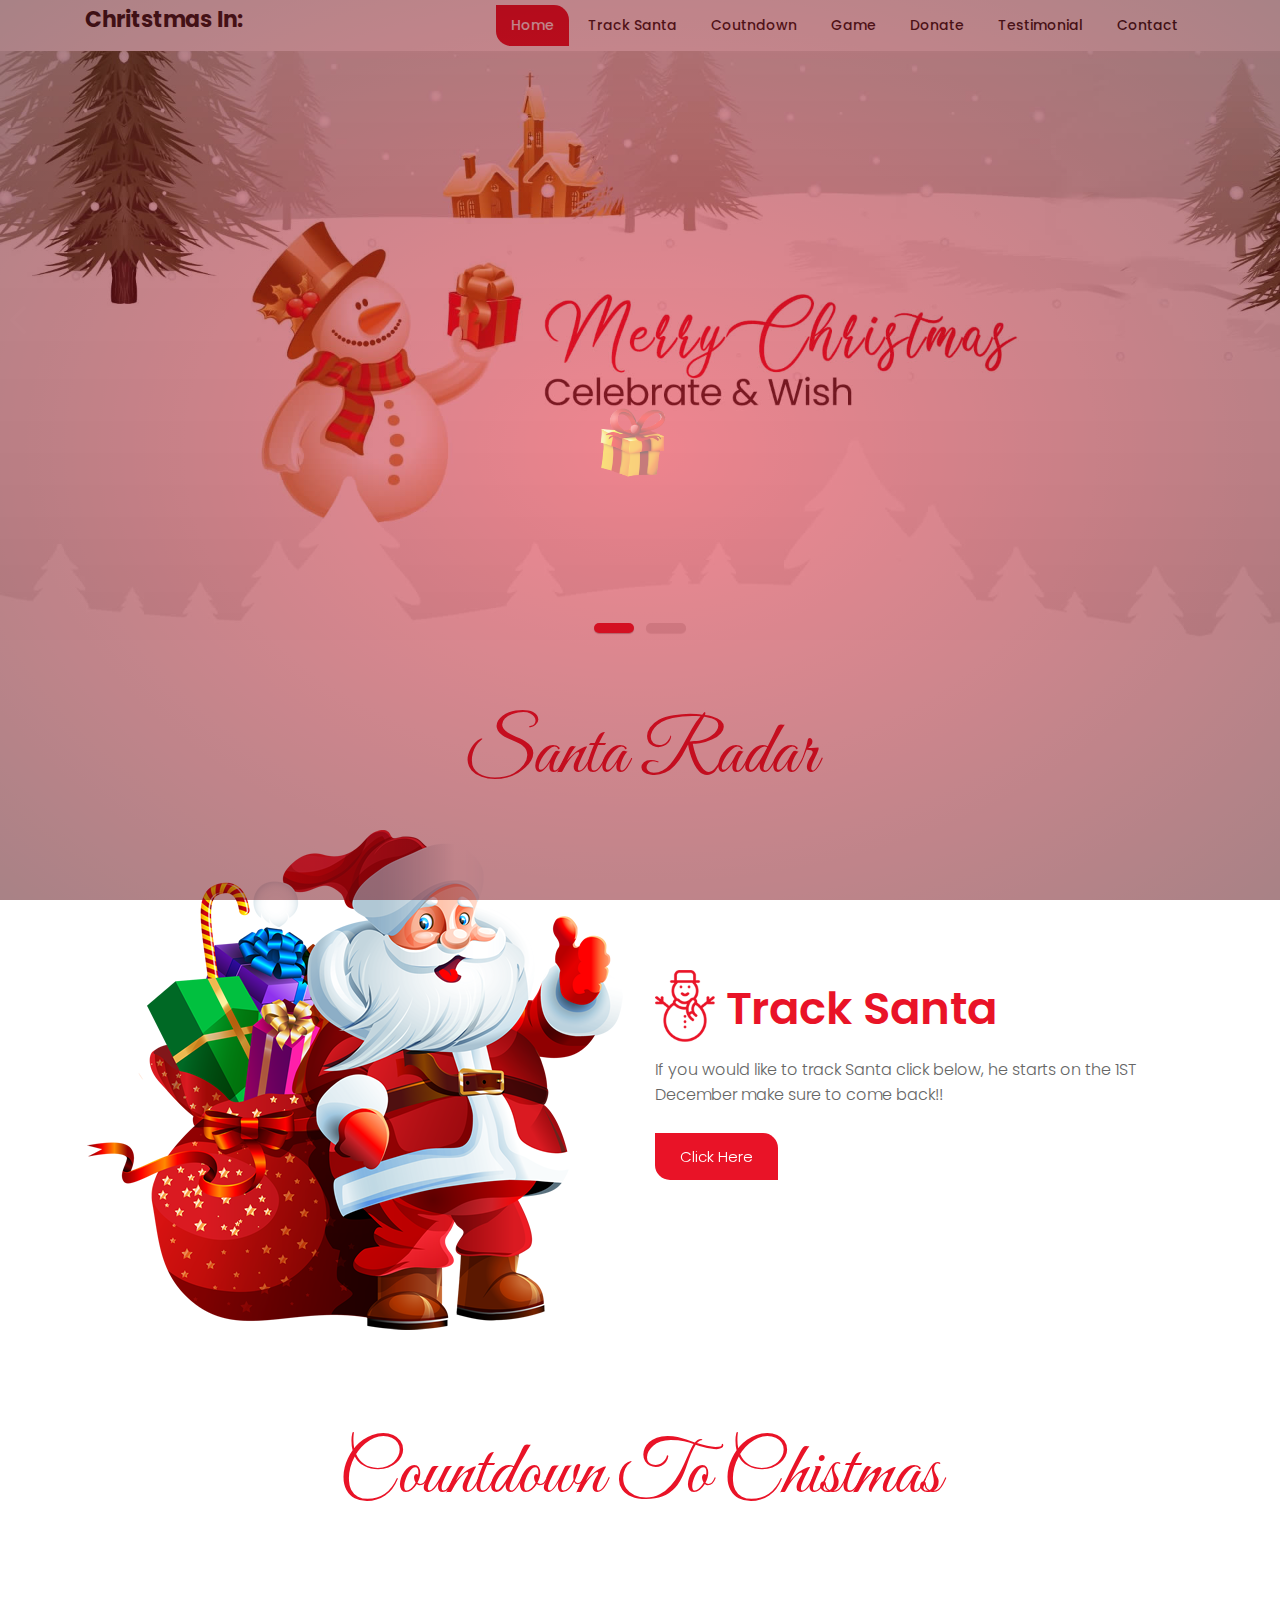
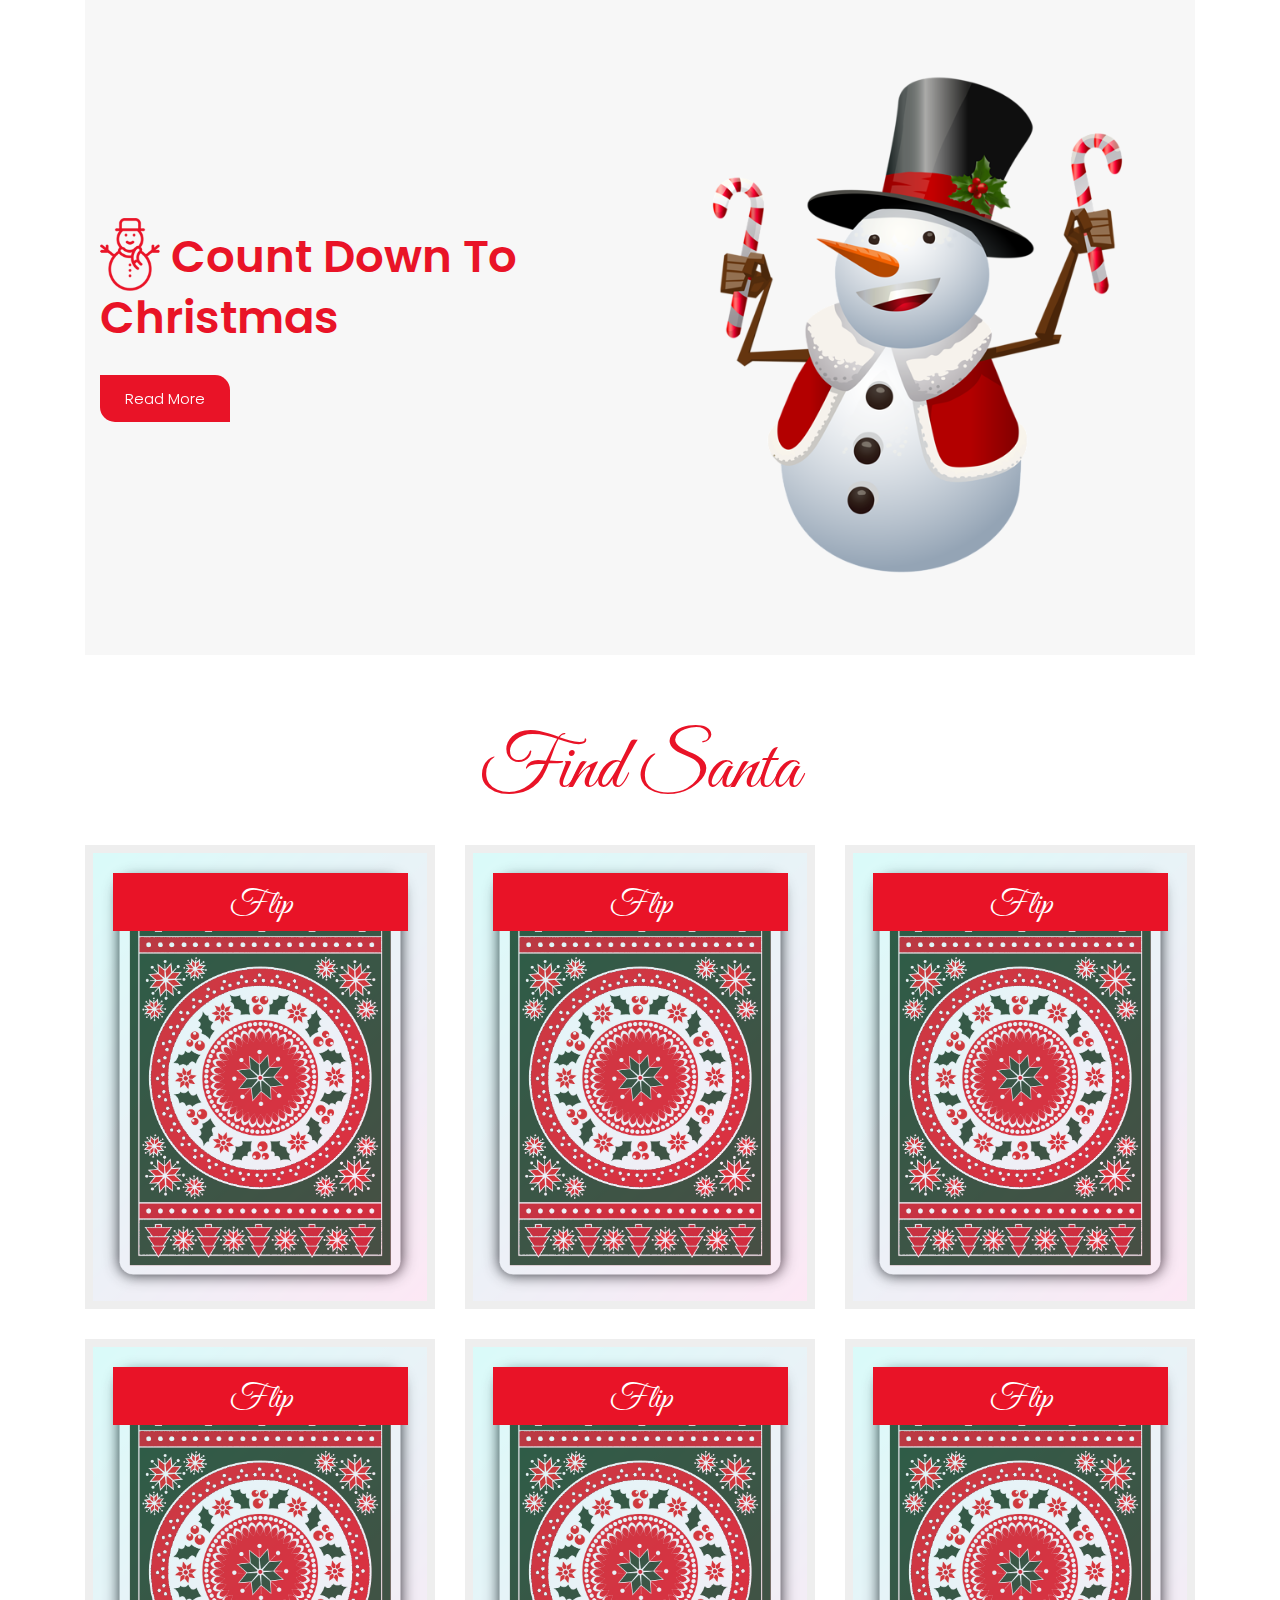
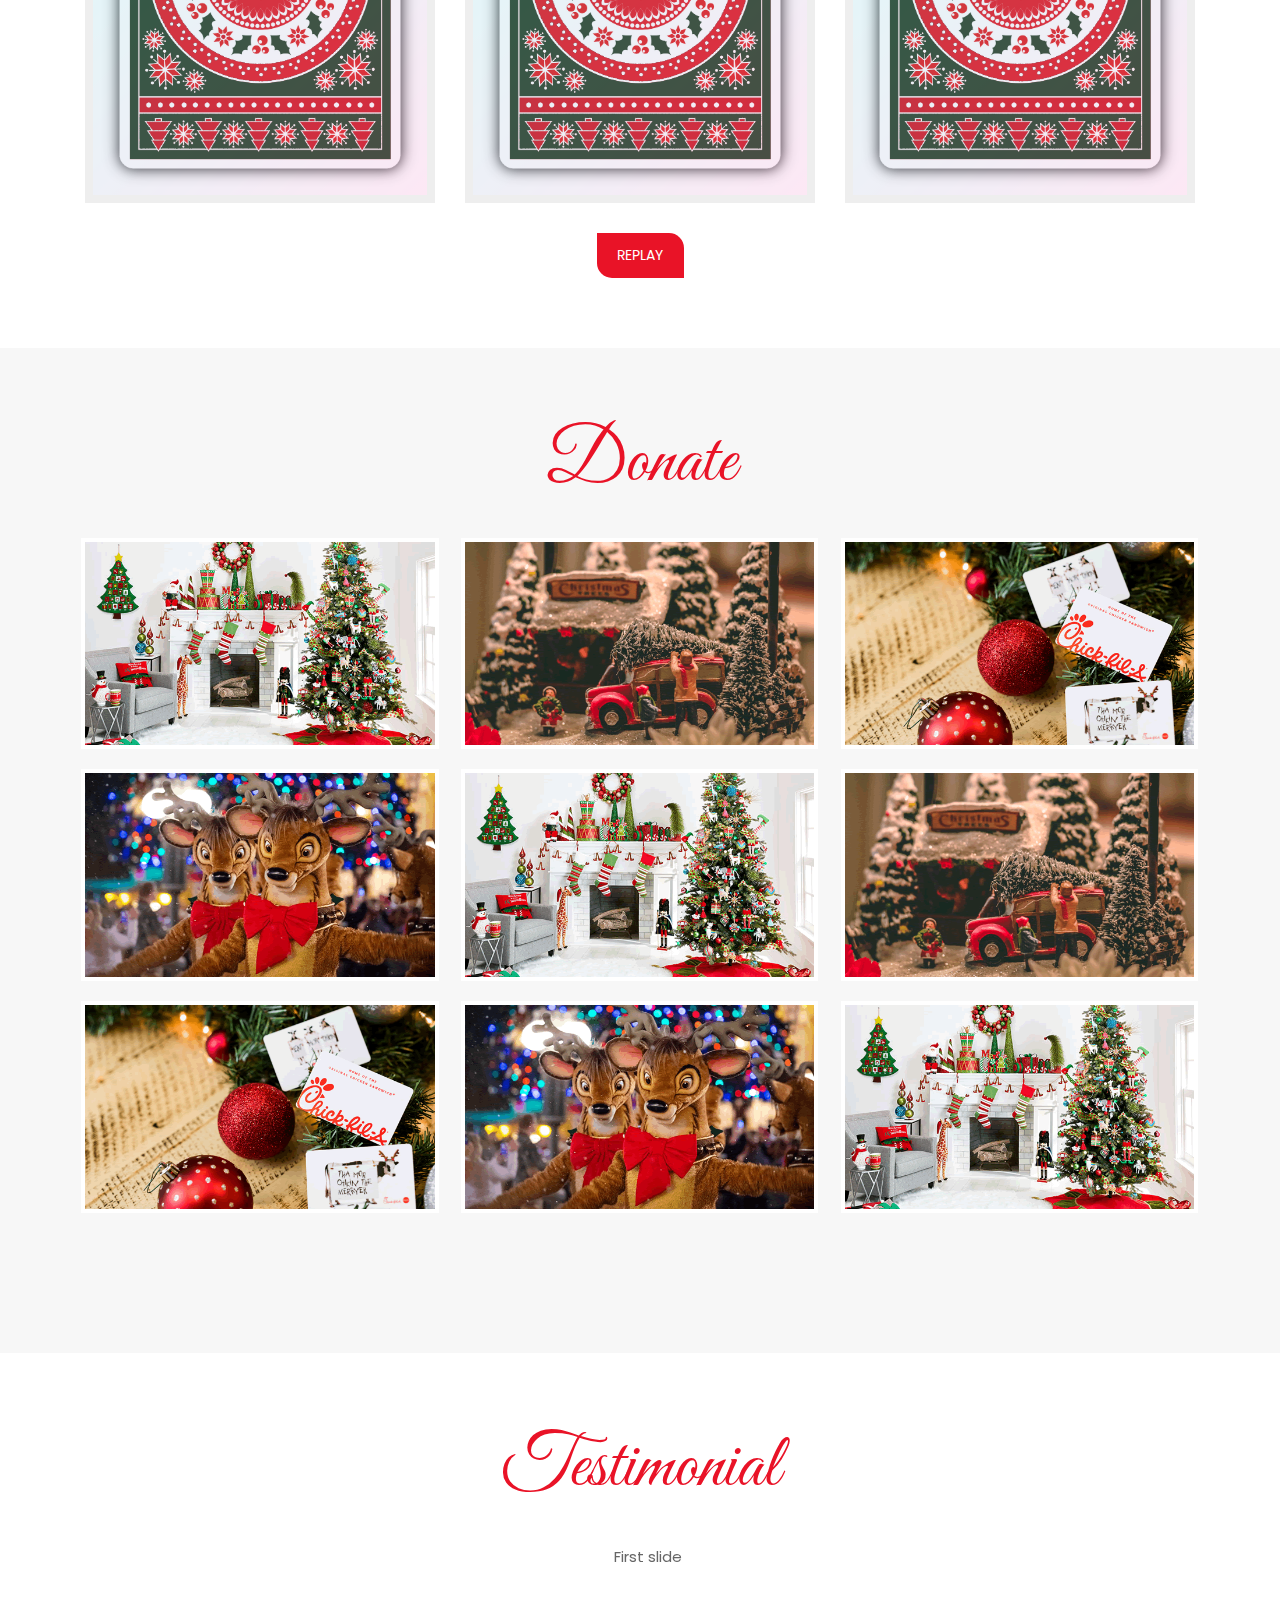
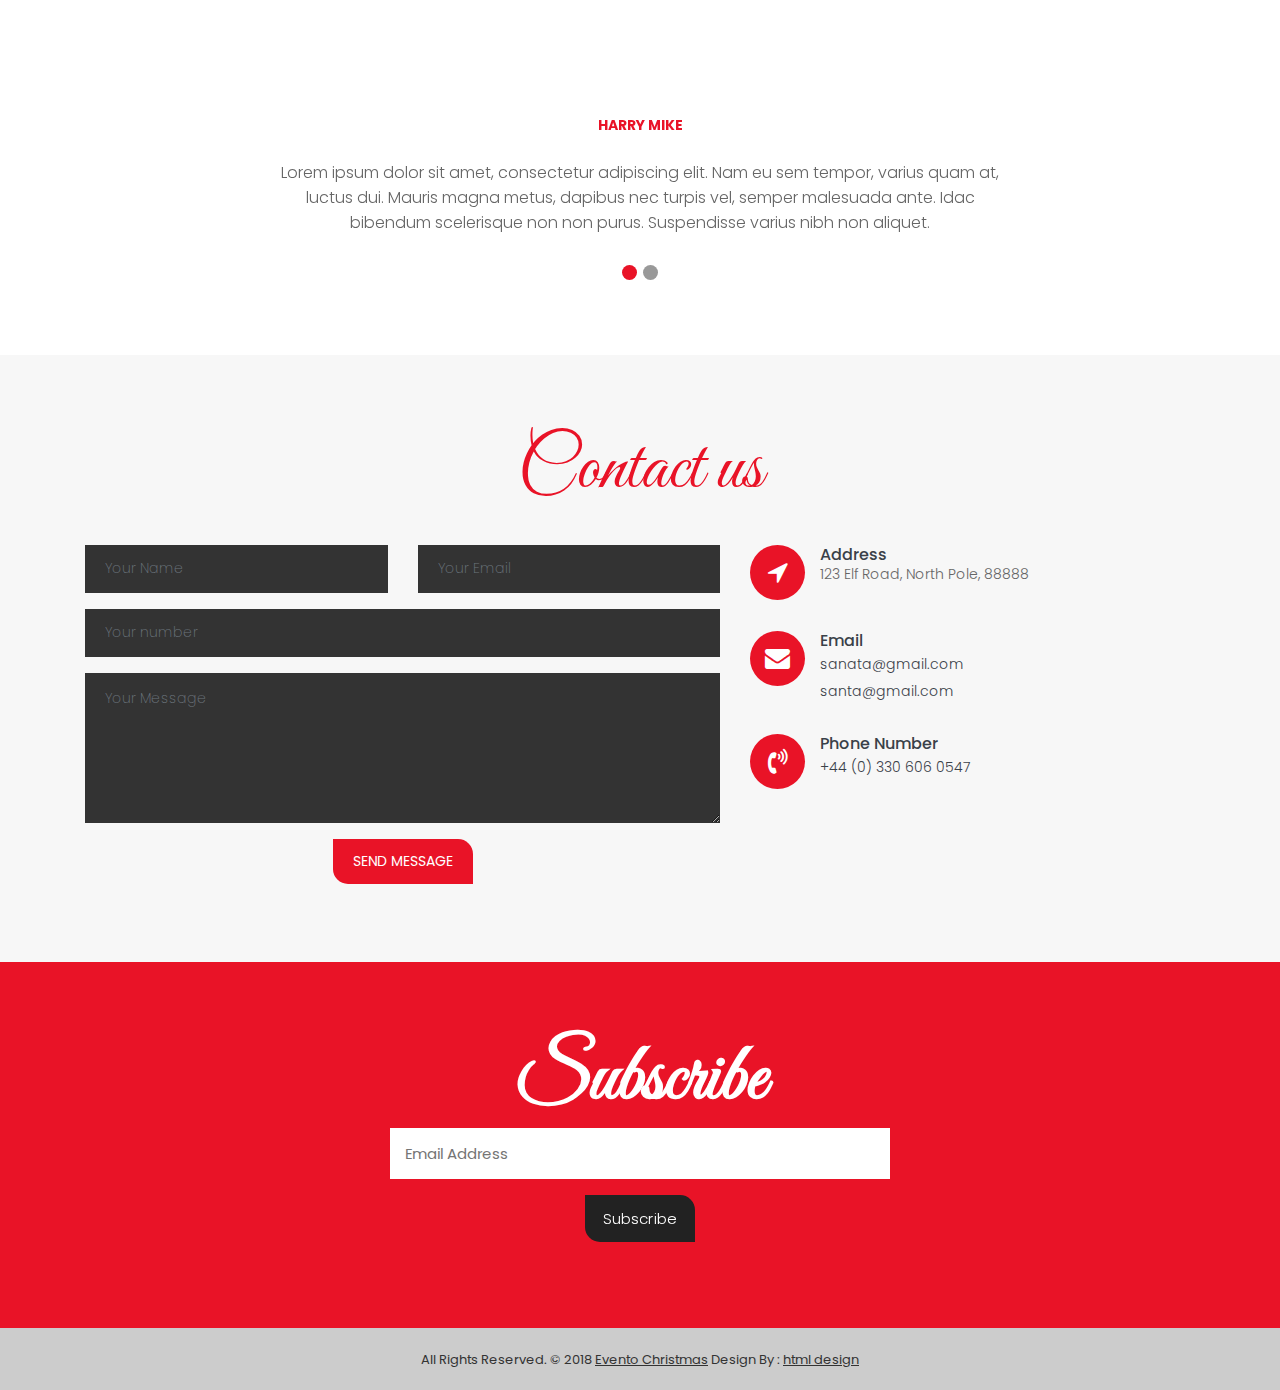
==== commit 69ed2f4e: "made card game resetable" ====
--- a/index.html
+++ b/index.html
@@ -137,7 +137,7 @@
 						
                             <div class="col-lg-6 col-md-6 col-sm-12 ">
 								<h2><img style="width: 60px;" src="images/head_s.png" alt="#" /> Count Down To Christmas</h2>
-								<p class="text-dark" id="demo"></p>
+								<h1 class="text-dark" id="demo"></h1>
 								<a href="#" class="hvr-radial-out button-theme">Read More</a>
 							</div>
 
@@ -217,7 +217,9 @@
 				</div>
 				
 			</div>
-			
+			<div class="submit-button text-center">
+				<button class="btn btn-common" id="reset" onclick=replay() >Replay</button>
+			</div>
 		</div>
 	</div>
 	<!-- santa game -->
@@ -493,7 +495,7 @@
 		}, 1000);
 
 		// Set the date we're counting down to
-		var countDownDate = new Date("Dec 24, 2022 23:00:00").getTime();
+		var countDownDate = new Date("Dec 25, 2022 00:00:00").getTime();
 		
 		// Update the count down every 1 second
 		var x = setInterval(function() {
@@ -530,7 +532,7 @@
 		randomImage[2] = "images/snowman-card-back.png";  
 		randomImage[3] = "images/present-card-back.png";  
 		randomImage[4] = "images/snowman-card-back.png";  
-		randomImage[5] = "images/snowman-card-back.png";  
+		randomImage[5] = "images/raindeer-card-back.png";  
 
 		let shuffledImages = randomImage.sort(function () {
 			return Math.random() - 0.5;
@@ -548,14 +550,21 @@
 
 		function flip(num) {
             var image = document.getElementById('change-game'+num);
-            if (image.src.match("colours")) {
-                image.src = "images/pc1.png";
-            }
-            else {
+            if (image.src.match("images/pc1.jpg")) {
                 getRandomImage(num)
             }
+ 
         }
-
+		
+		function replay() {
+			for (let i = 0; i < 6; i++)
+			{
+				document.getElementById("change-game"+i).src = "images/pc1.jpg"
+				let shuffledImages = randomImage.sort(function () {
+				return Math.random() - 0.5;
+			});
+			}
+		}
 		</script>
 		
 	<!-- ALL JS FILES -->
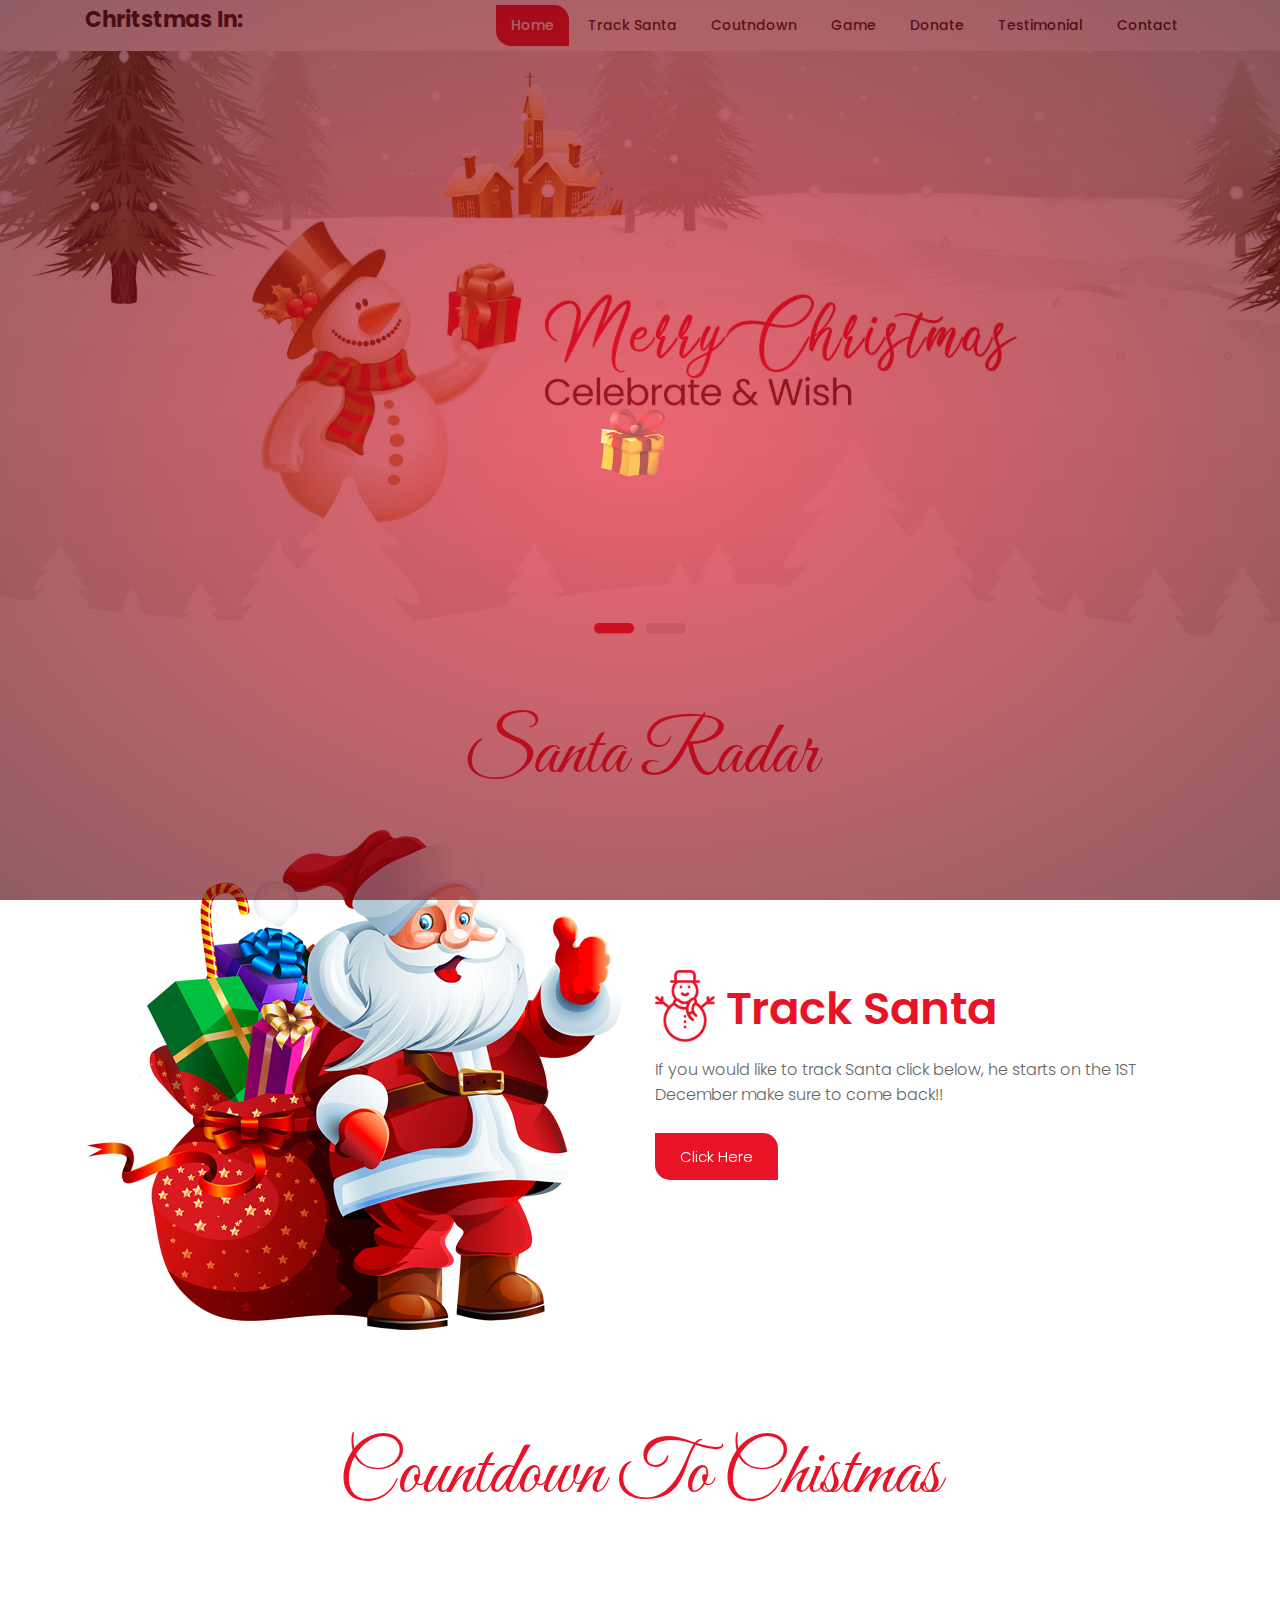
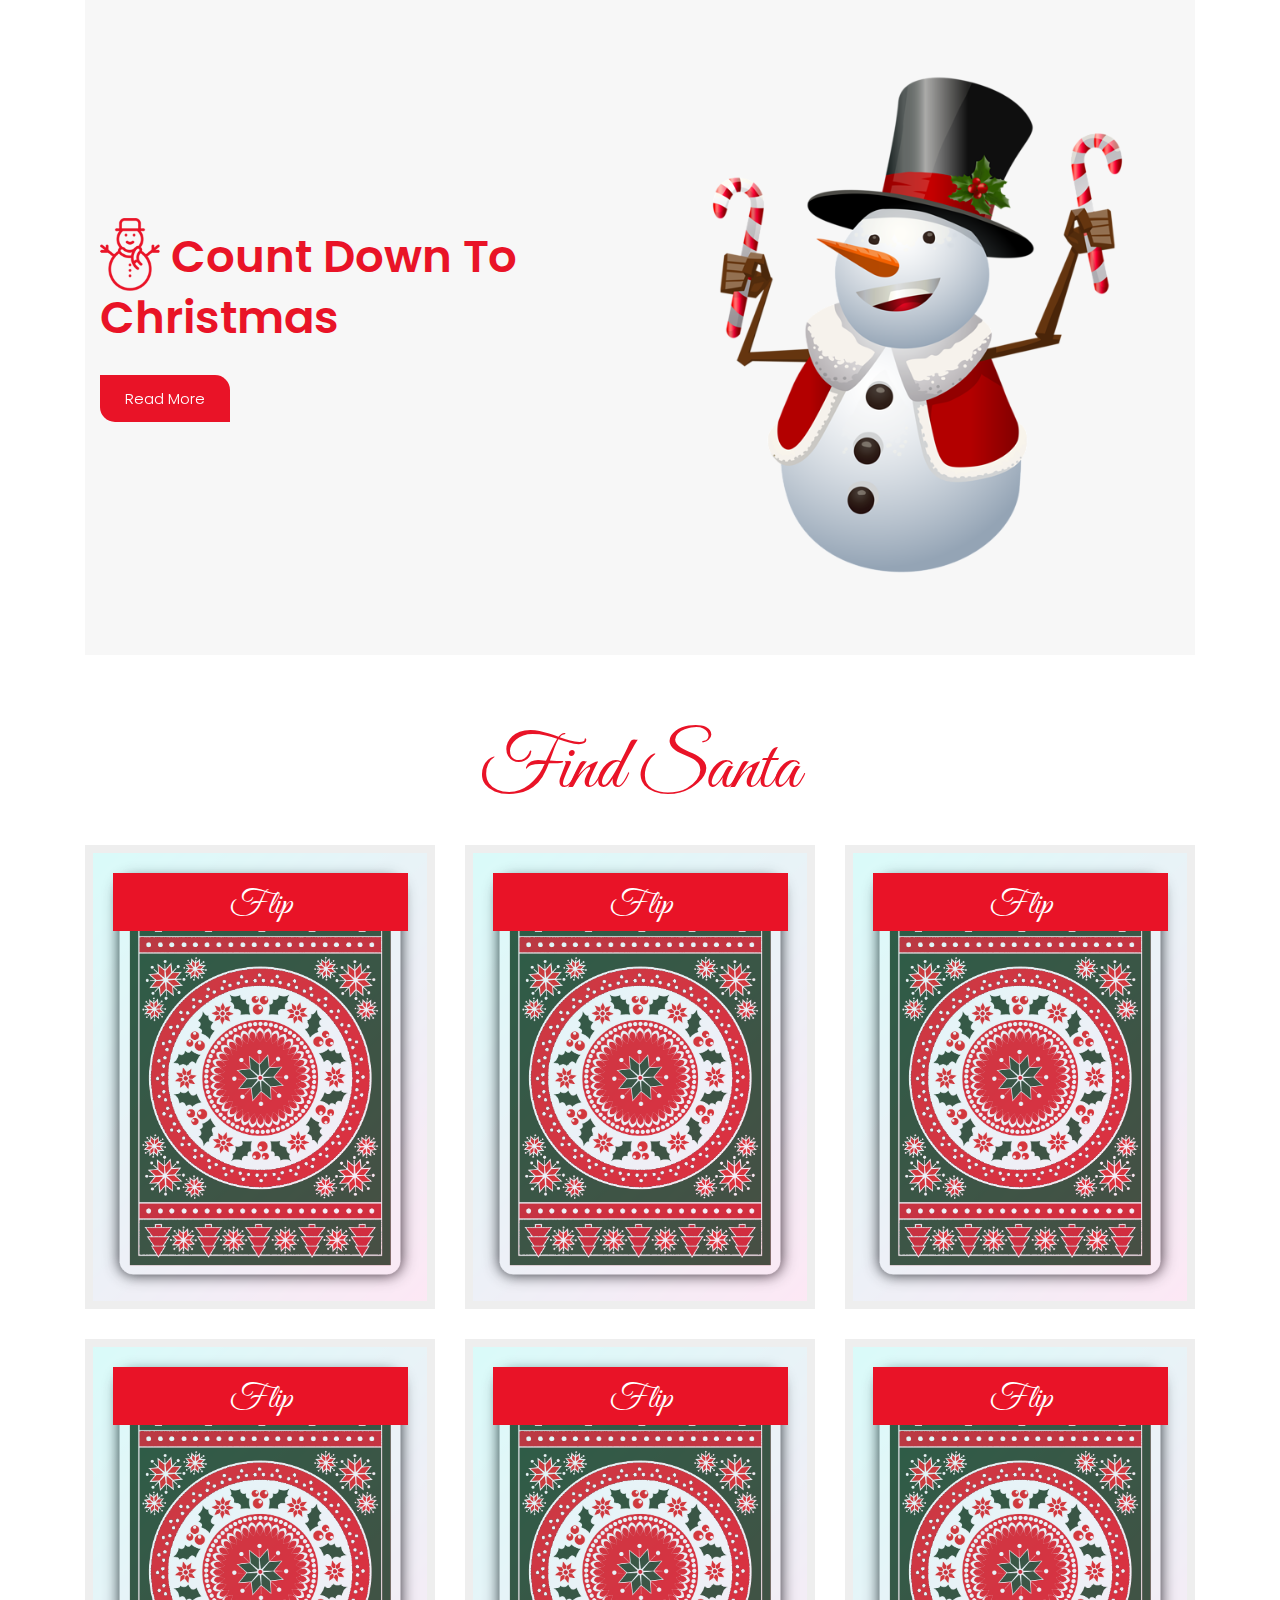
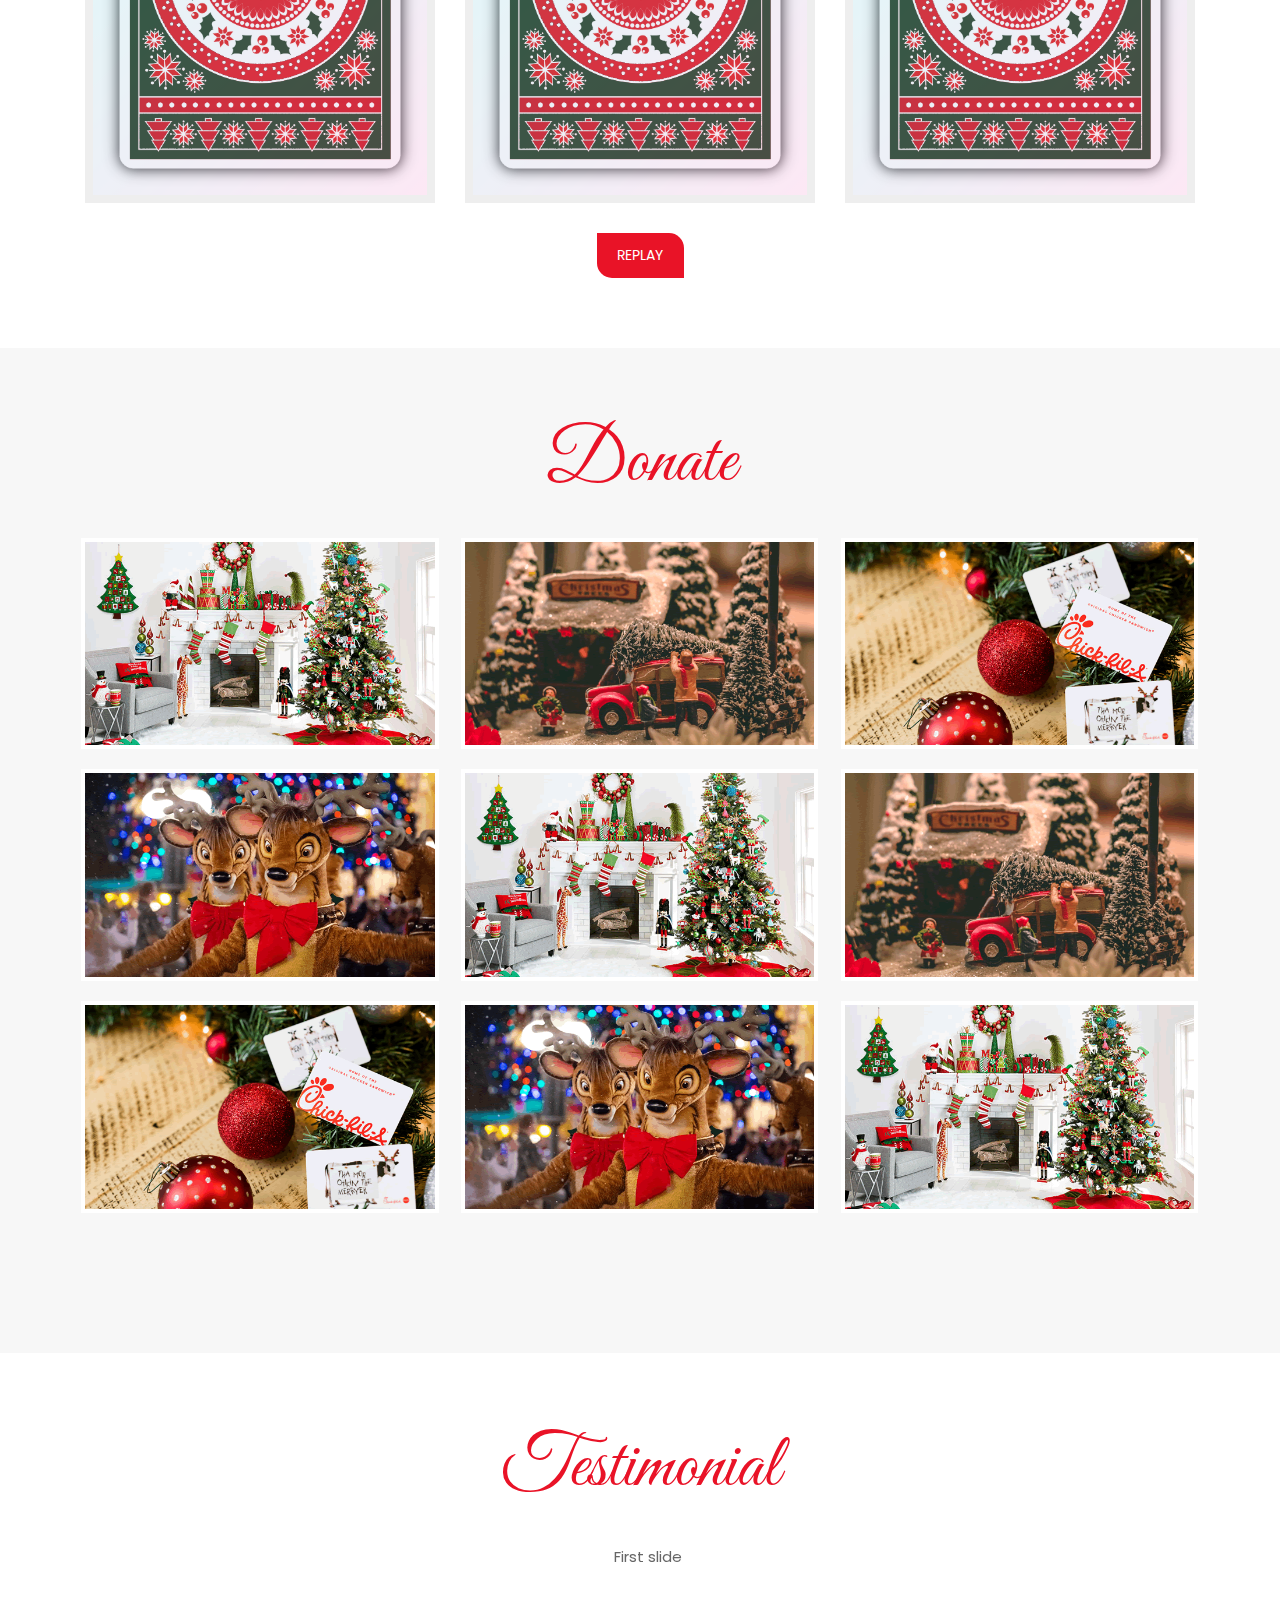
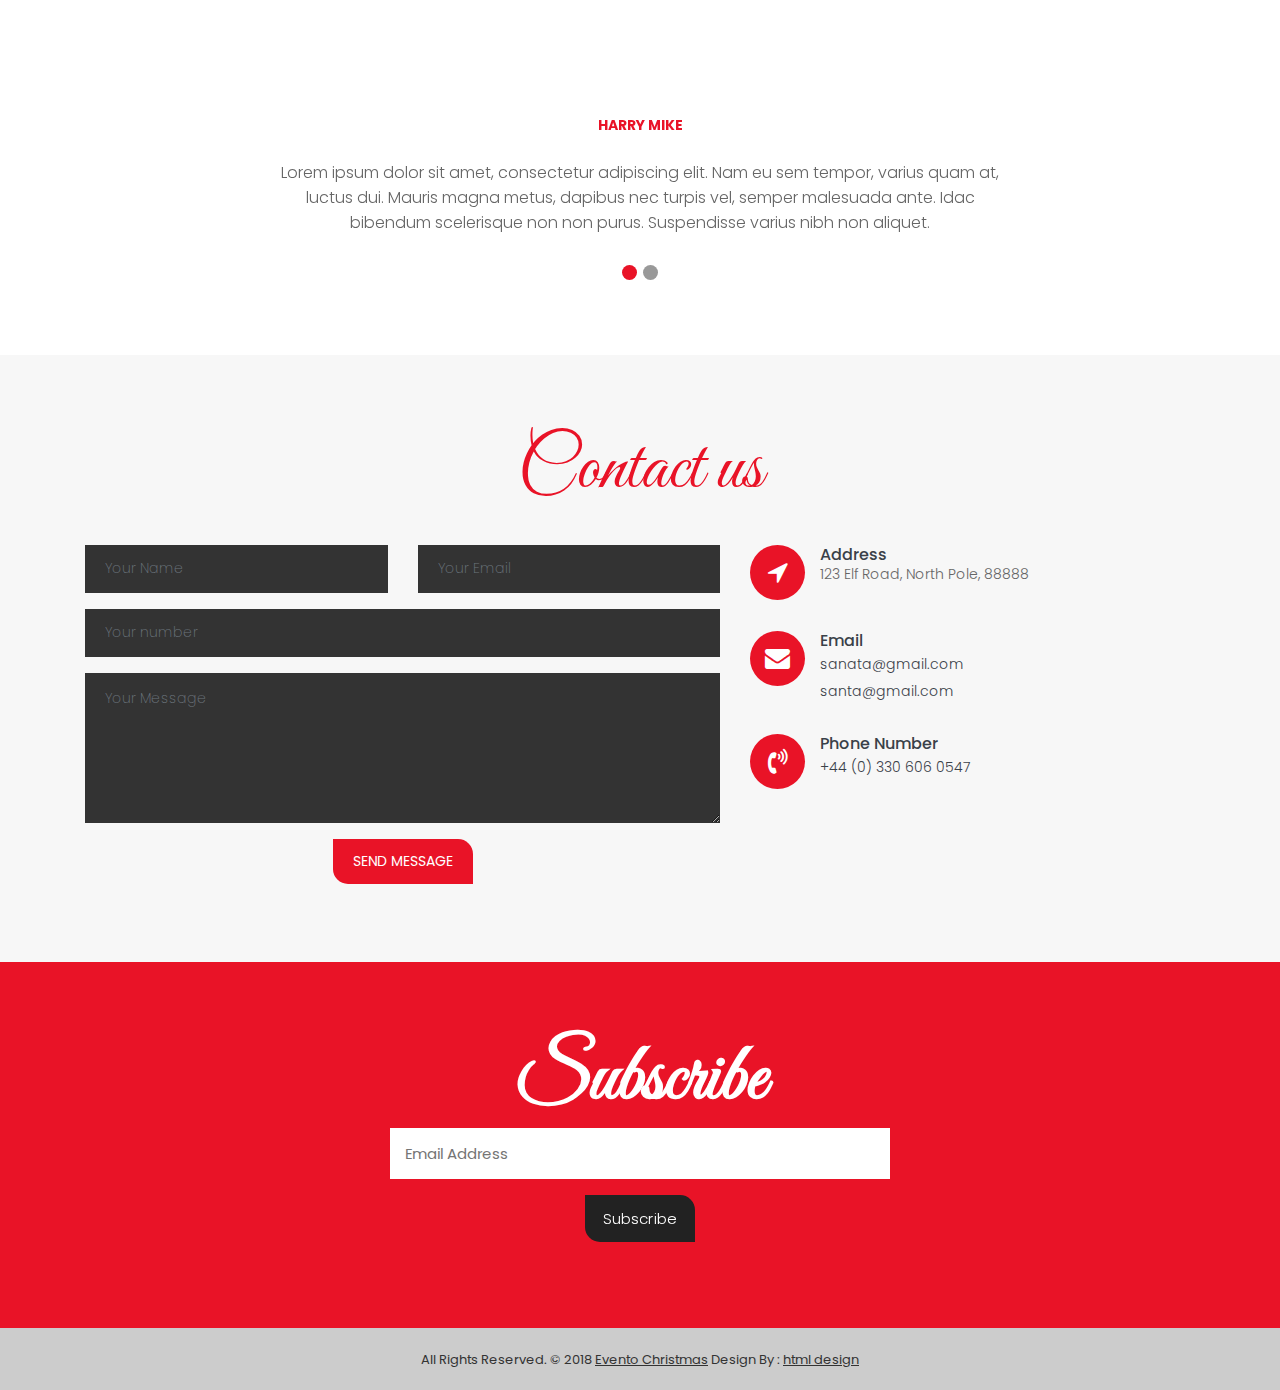
==== commit d09e1b05: "Few Changes" ====
--- a/index.html
+++ b/index.html
@@ -539,11 +539,6 @@
 		});
 		
 		function getRandomImage(num) {  
-			//declare an array to store the images  
-			
-			//generate a number and provide to the image to generate randomly  
-		//	var number = Math.floor(Math.random()*randomImage.length);  
-			
 			//return the images generated by a random number  
 			return document.getElementById("change-game"+num).src = shuffledImages[num];  
 		} 
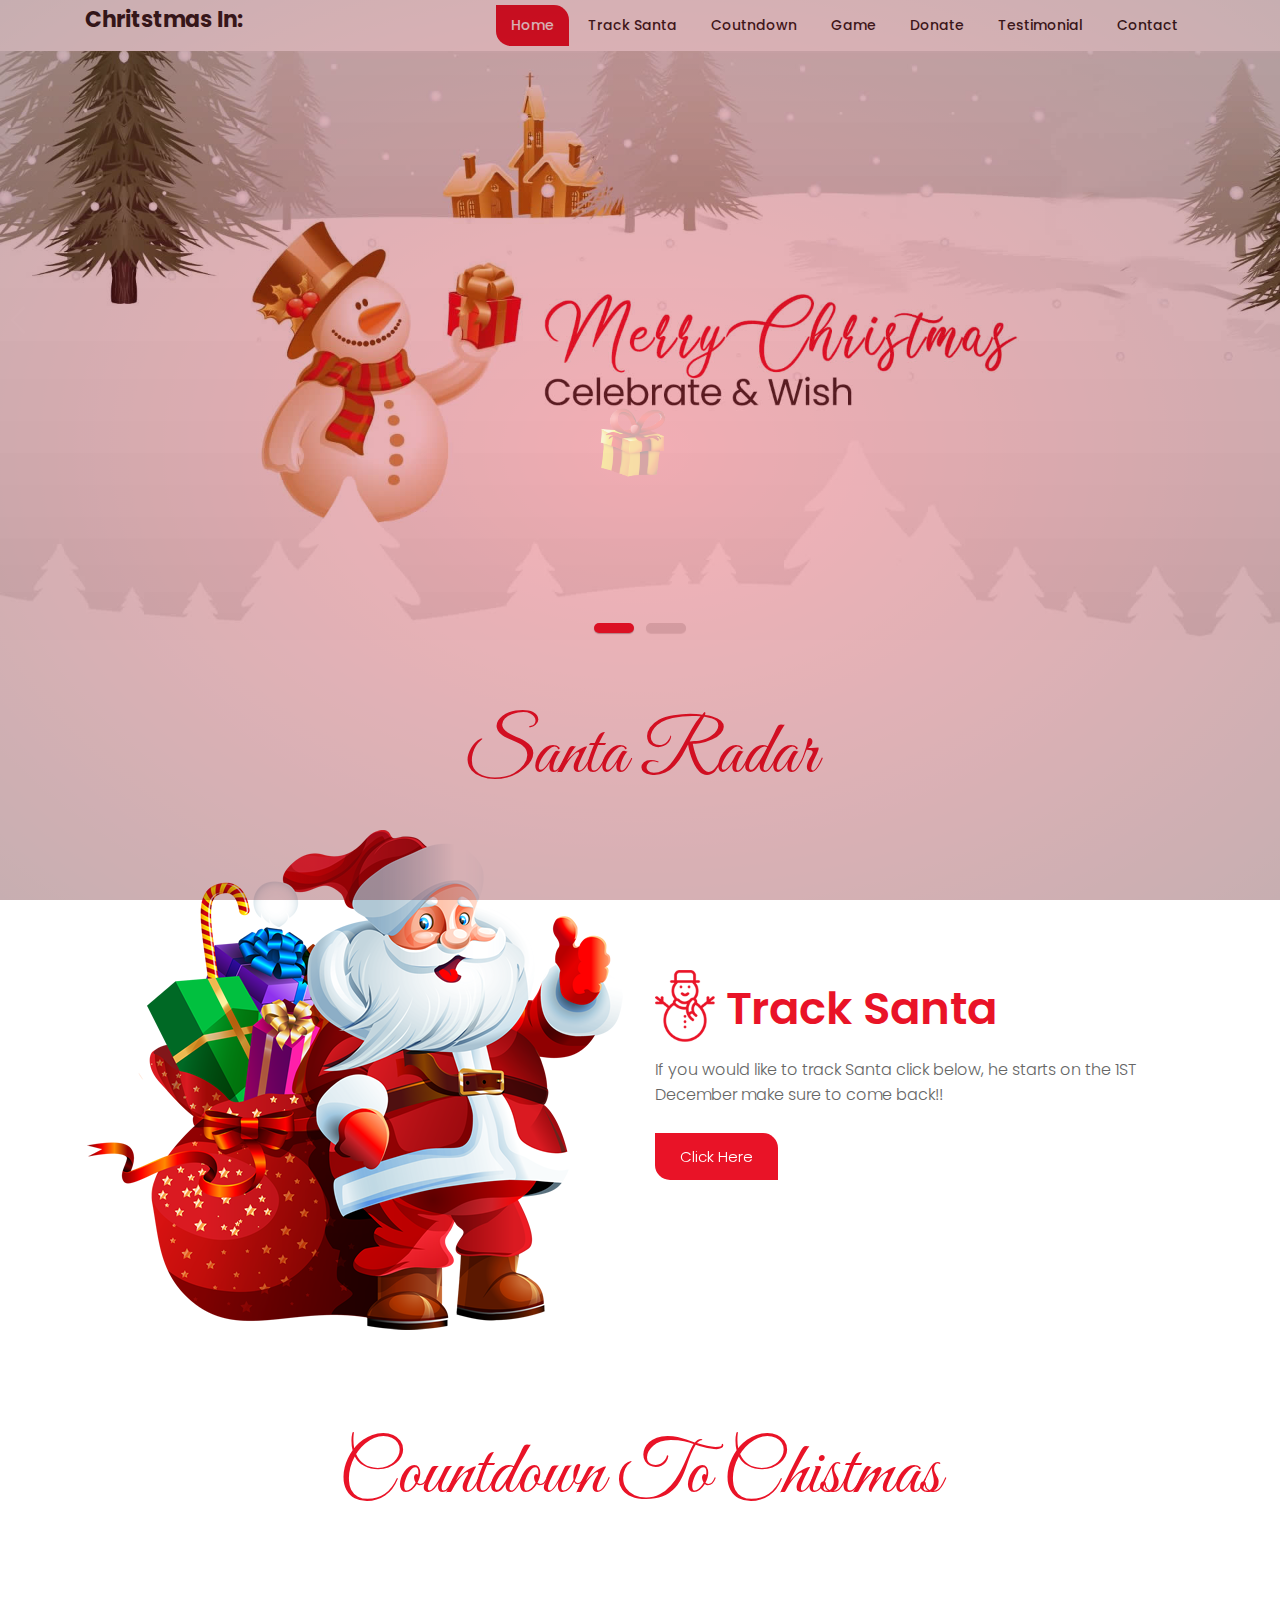
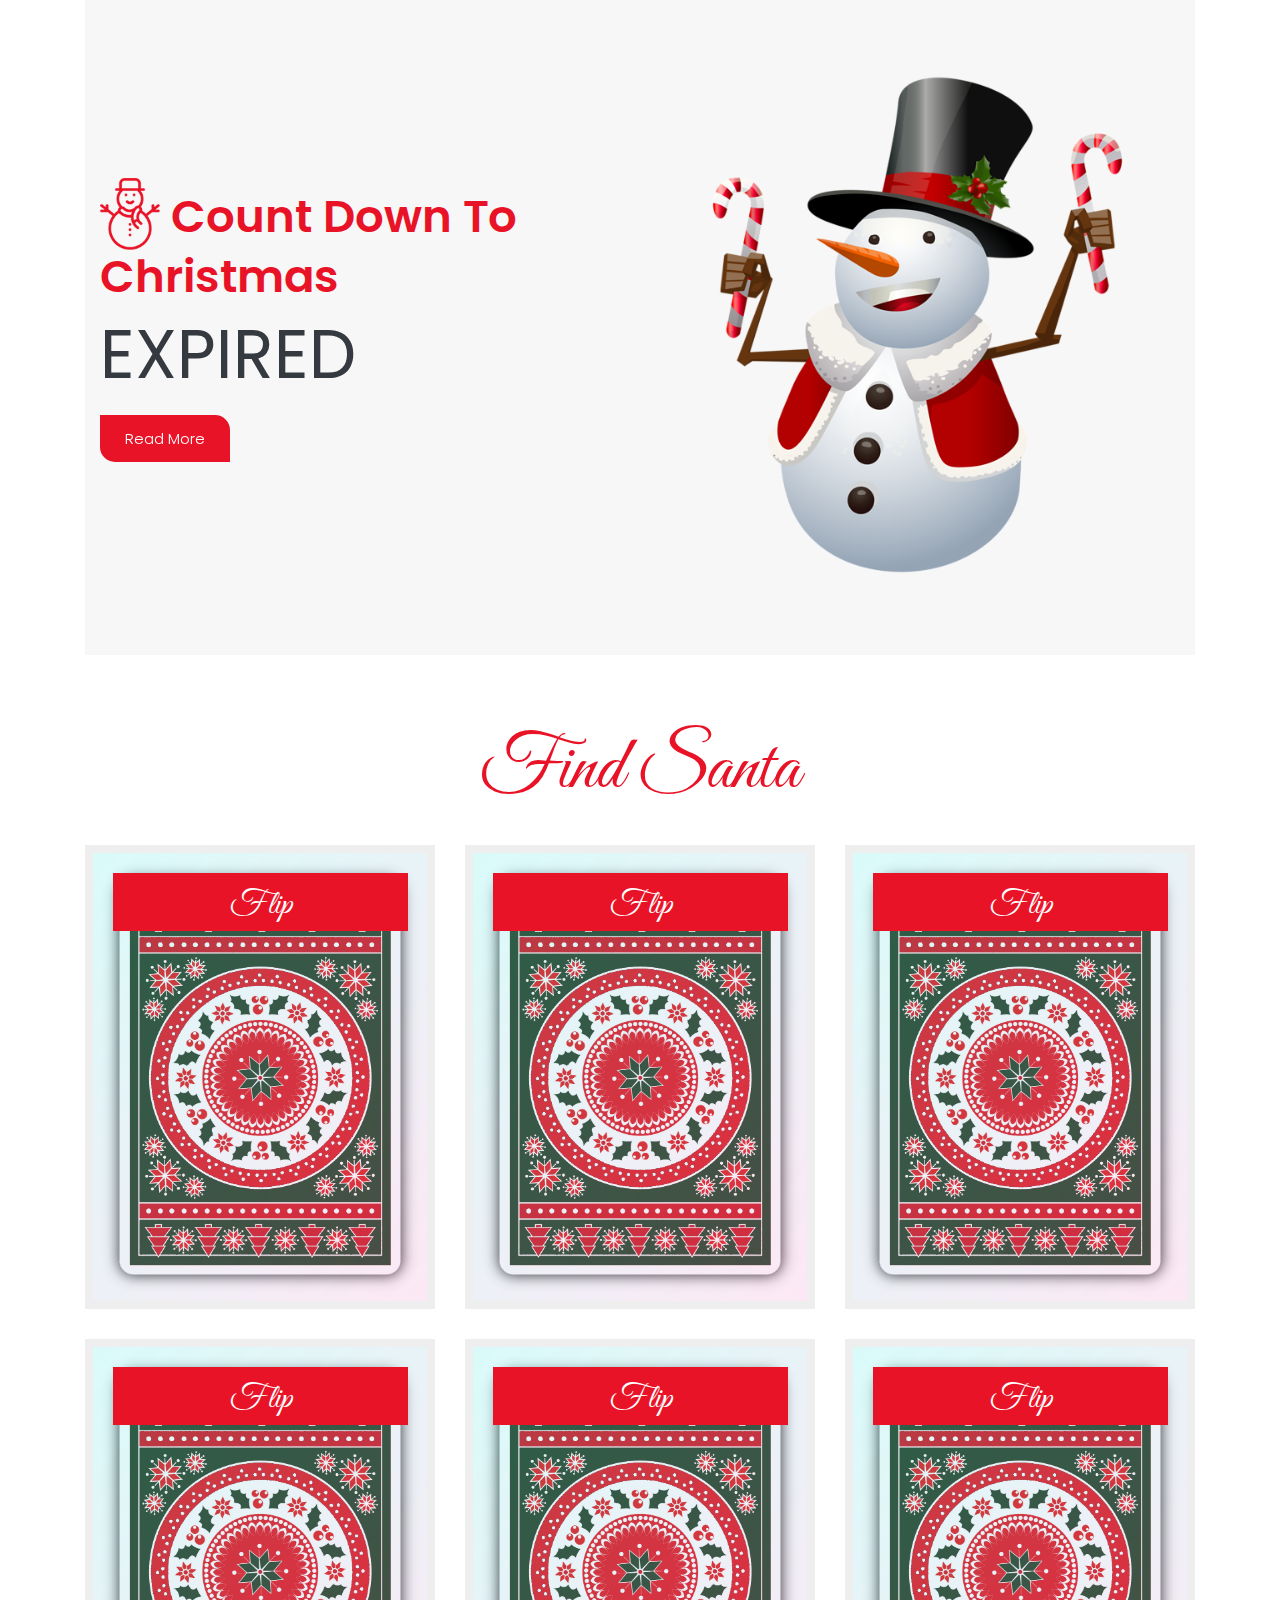
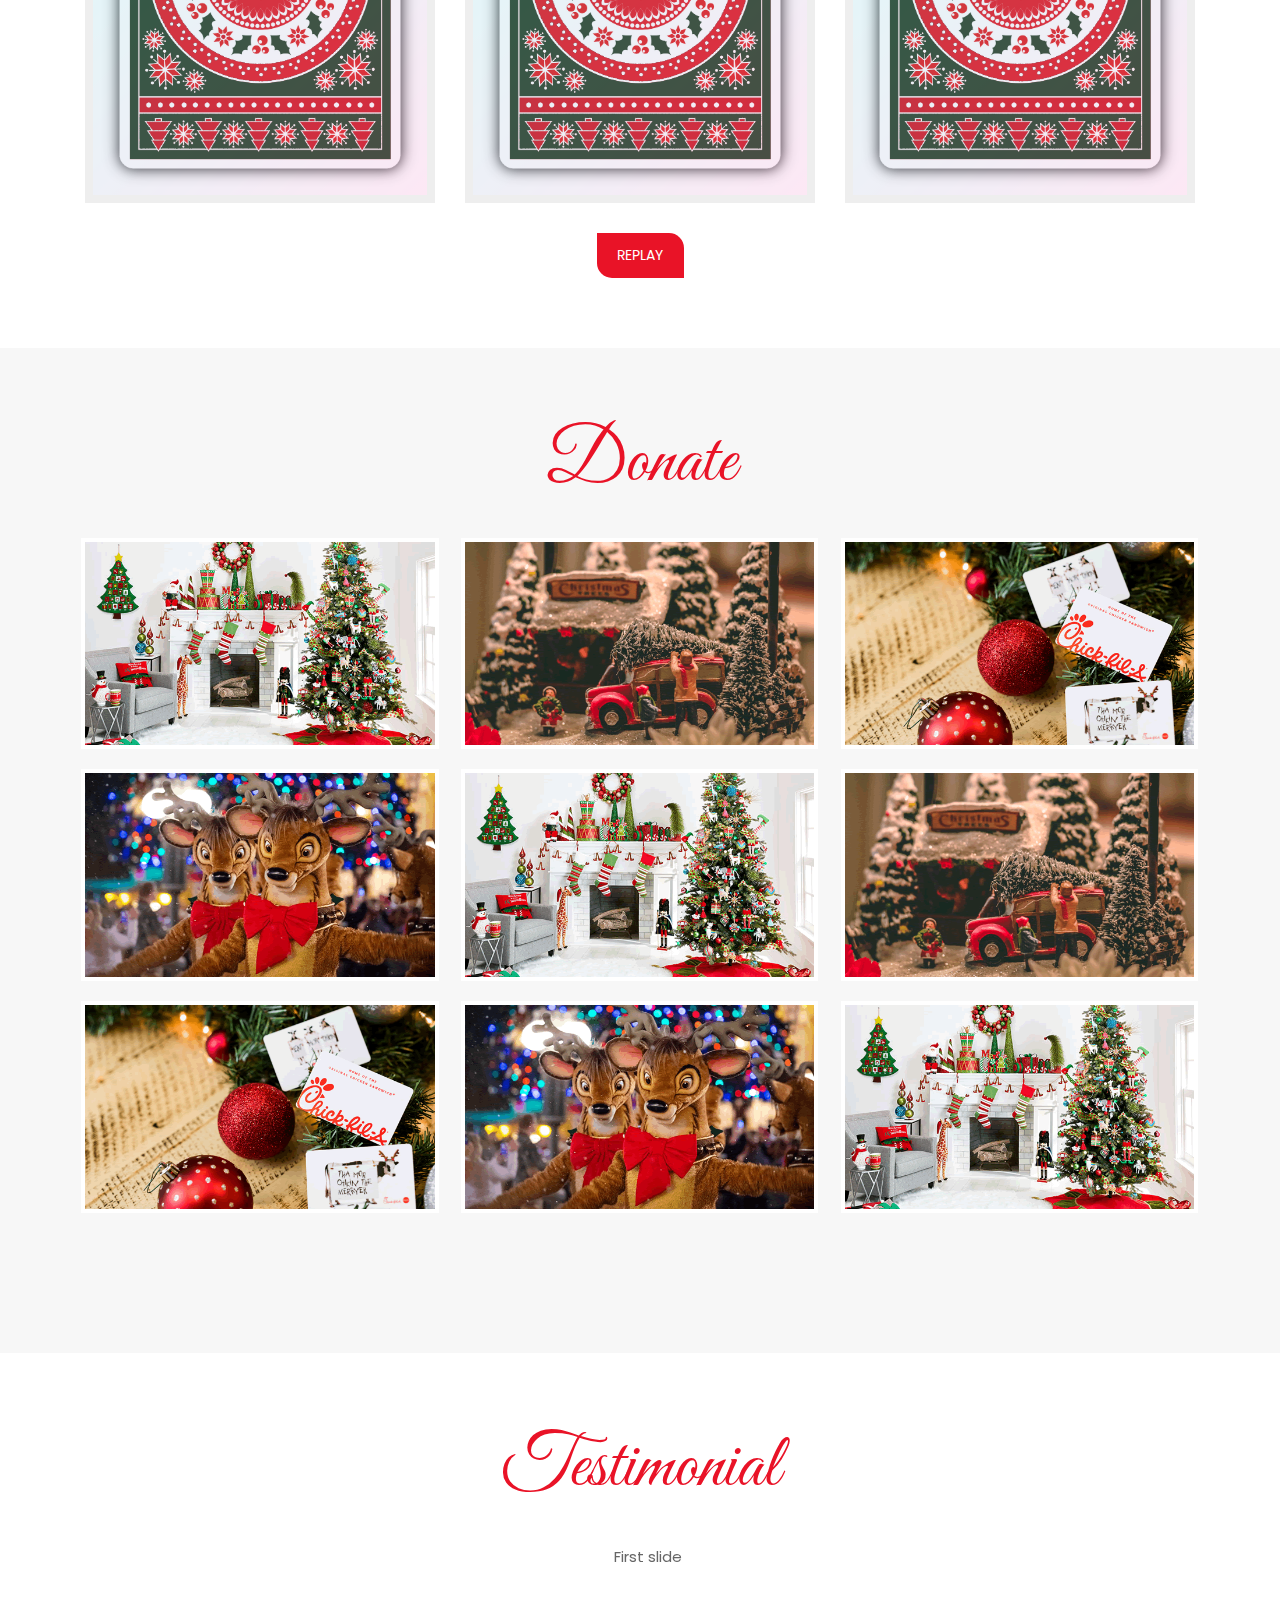
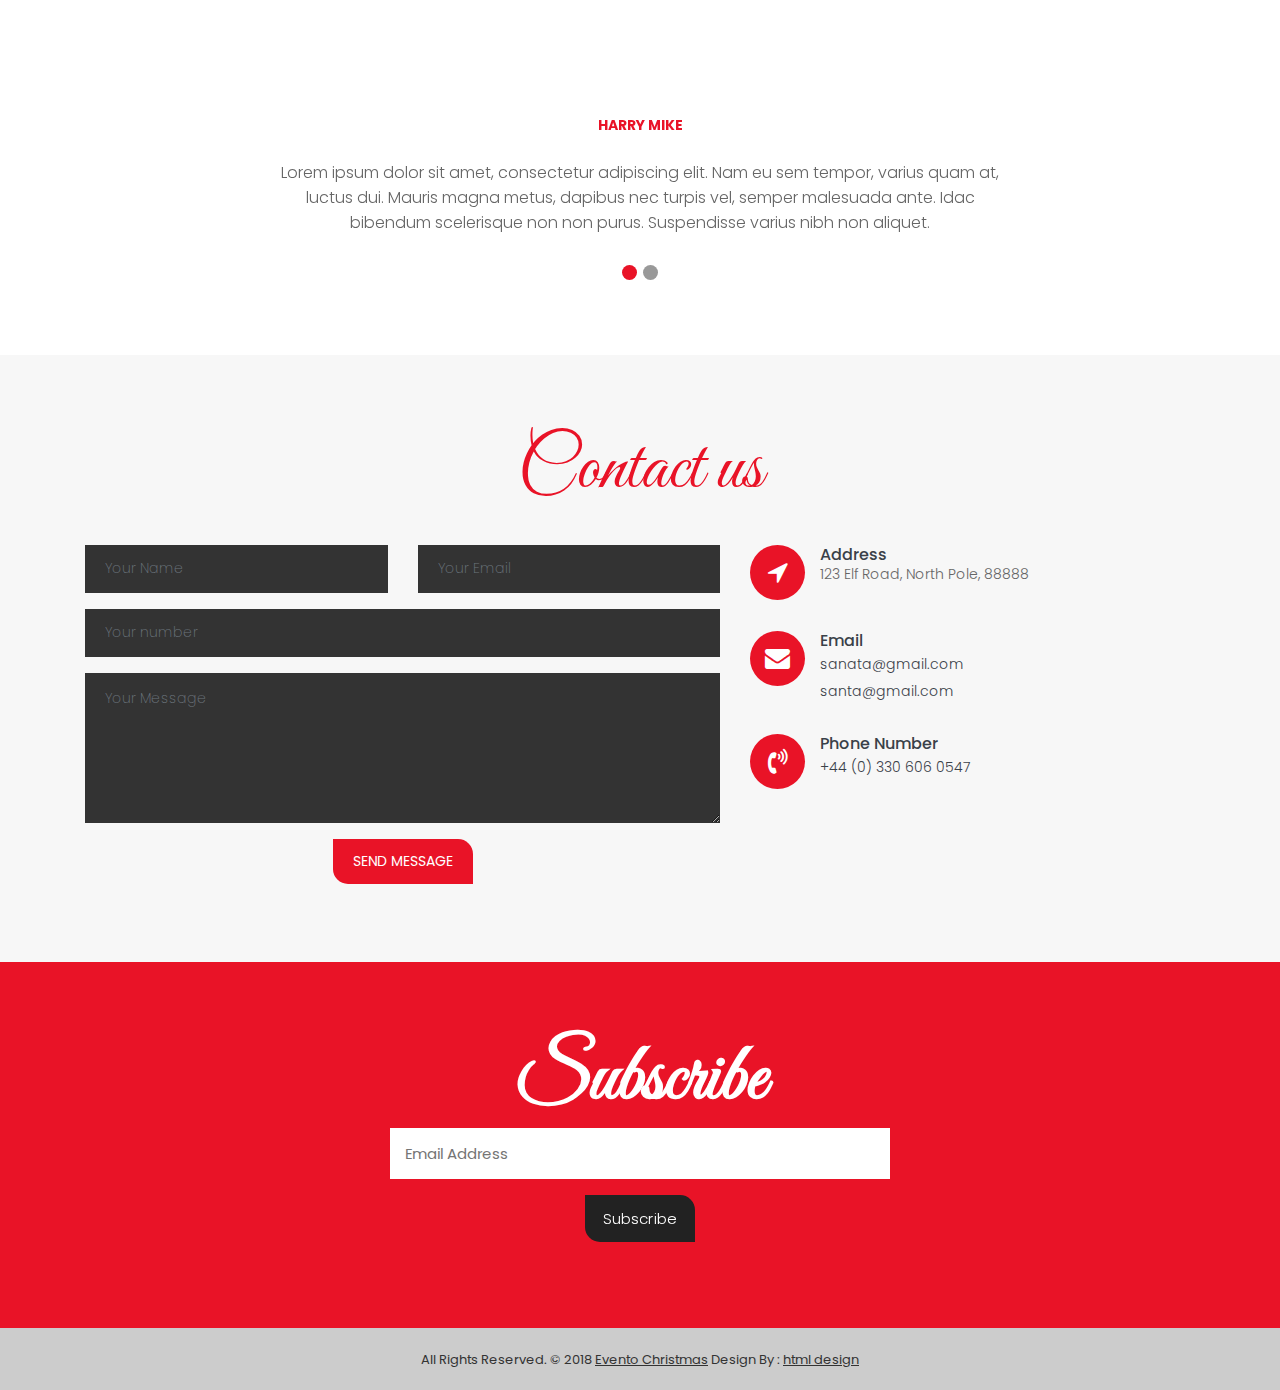
==== commit dd58be18: "Few Changes" ====
--- a/index.html
+++ b/index.html
@@ -547,9 +547,19 @@
             var image = document.getElementById('change-game'+num);
             if (image.src.match("images/pc1.jpg")) {
                 getRandomImage(num)
+			if (image.src.match("images/santa-card-back.png")){
+					for (let i = 0; i < 6; i++)
+					{
+						document.getElementById("change-game"+i).src = "images/pc2.png";
+					}
+					if (!document.getElementById("change-game"+1).endsWith("santa-card-back.png")){
+						document.getElementById("change-game"+1).src = "images/santa-card-back.png";
+						}
+				}
             }
- 
-        }
+		}
+		
+        
 		
 		function replay() {
 			for (let i = 0; i < 6; i++)
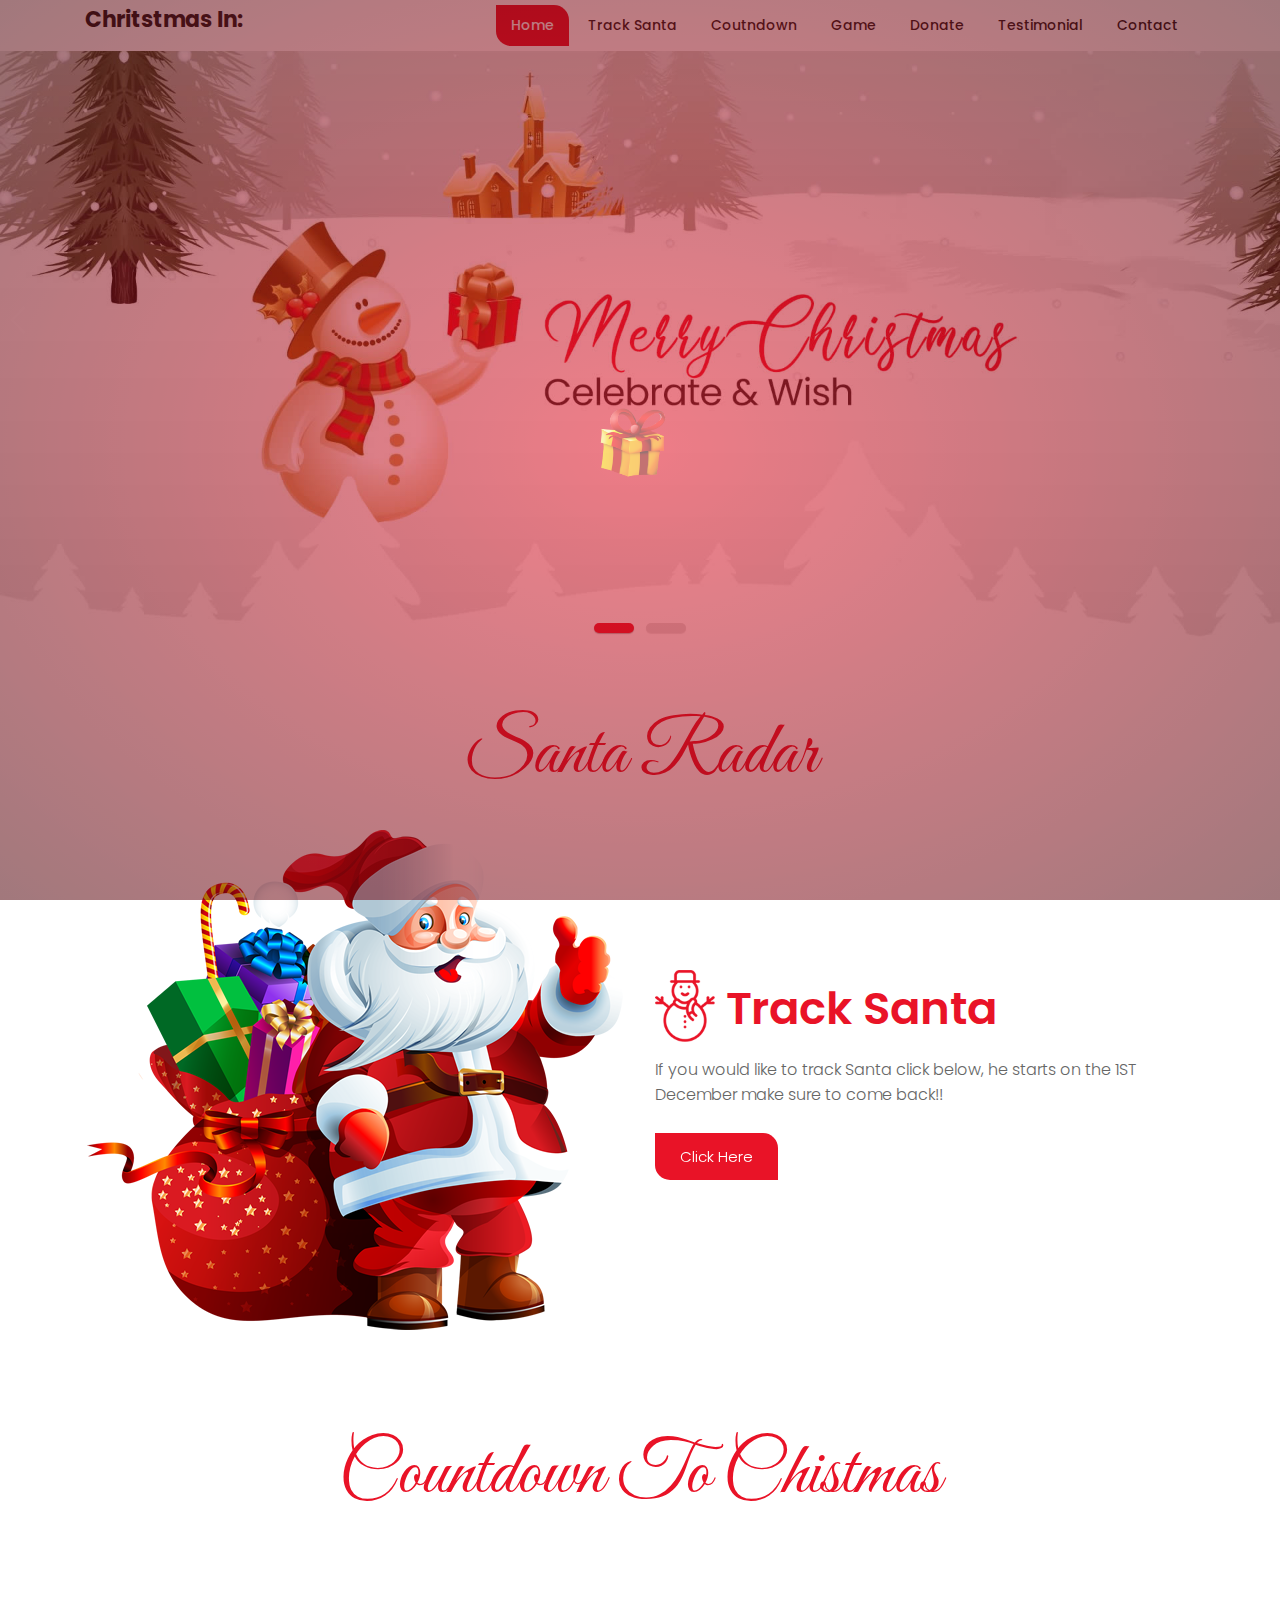
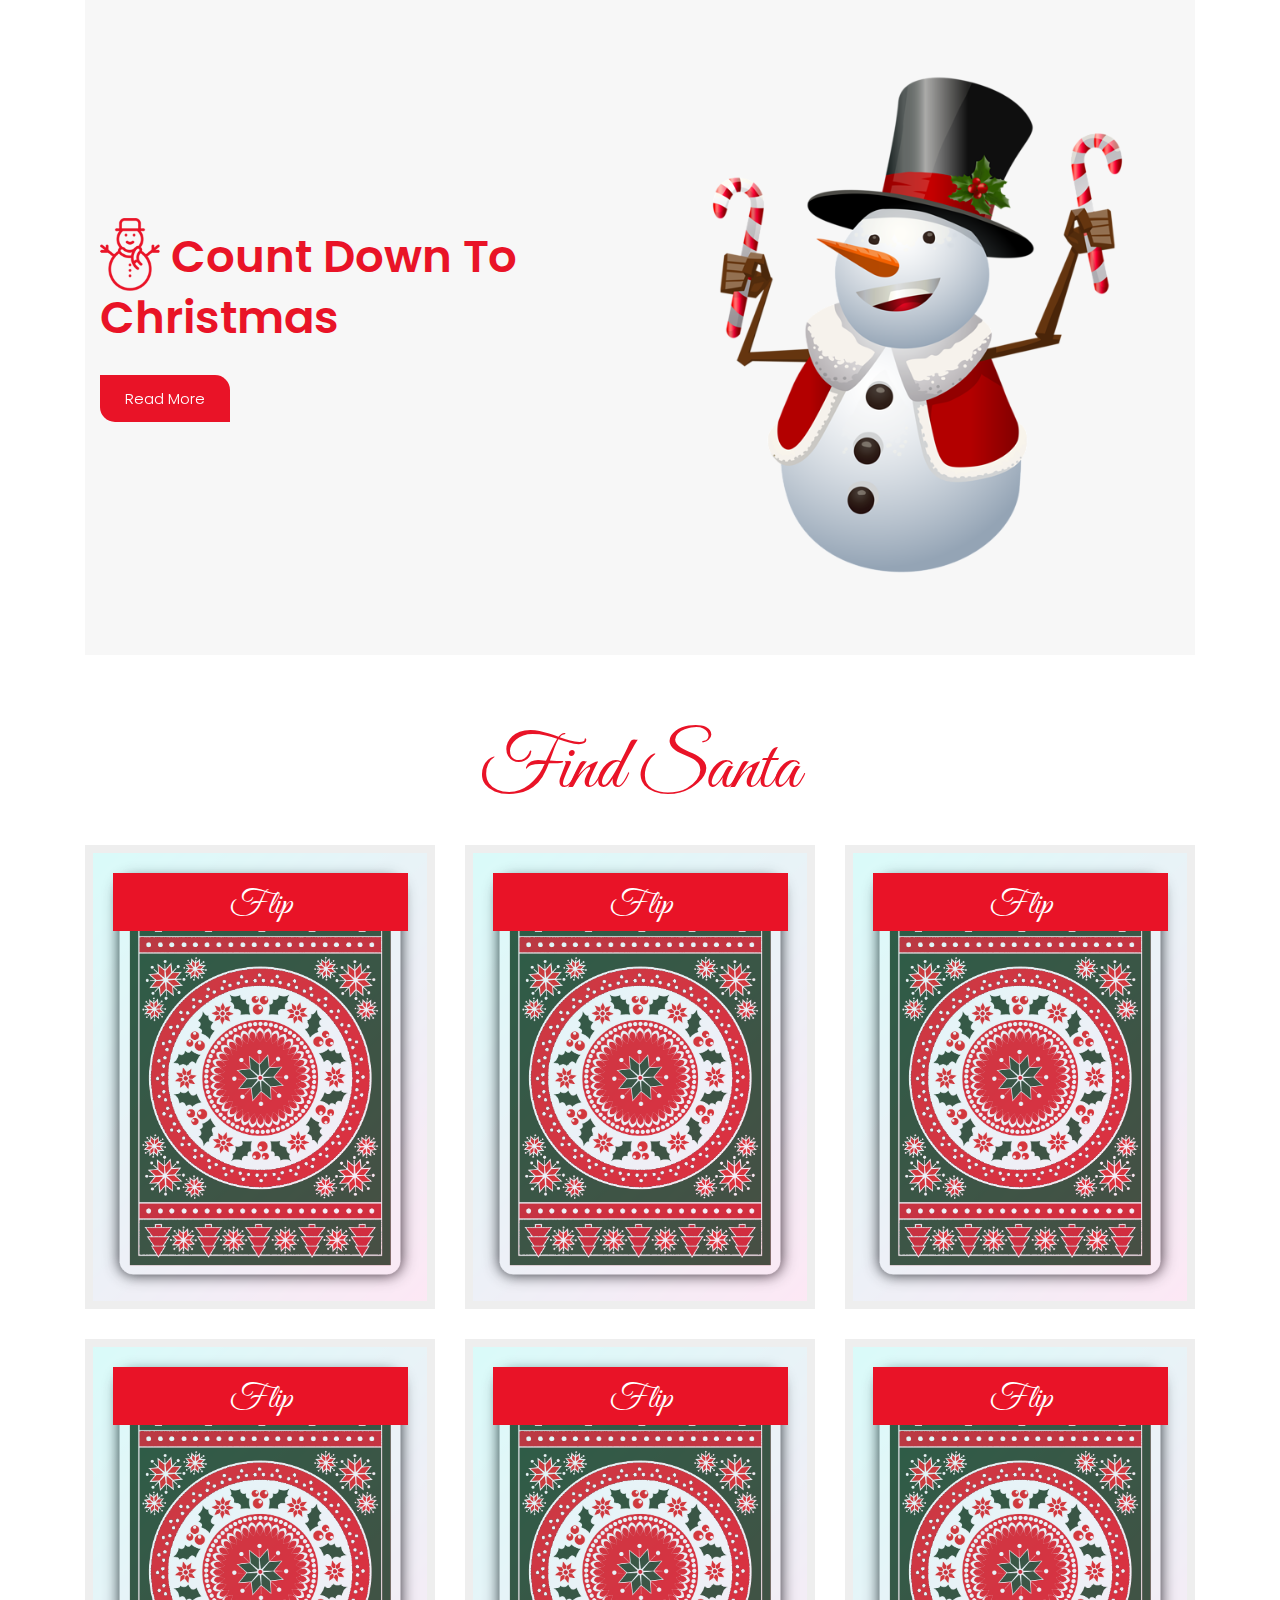
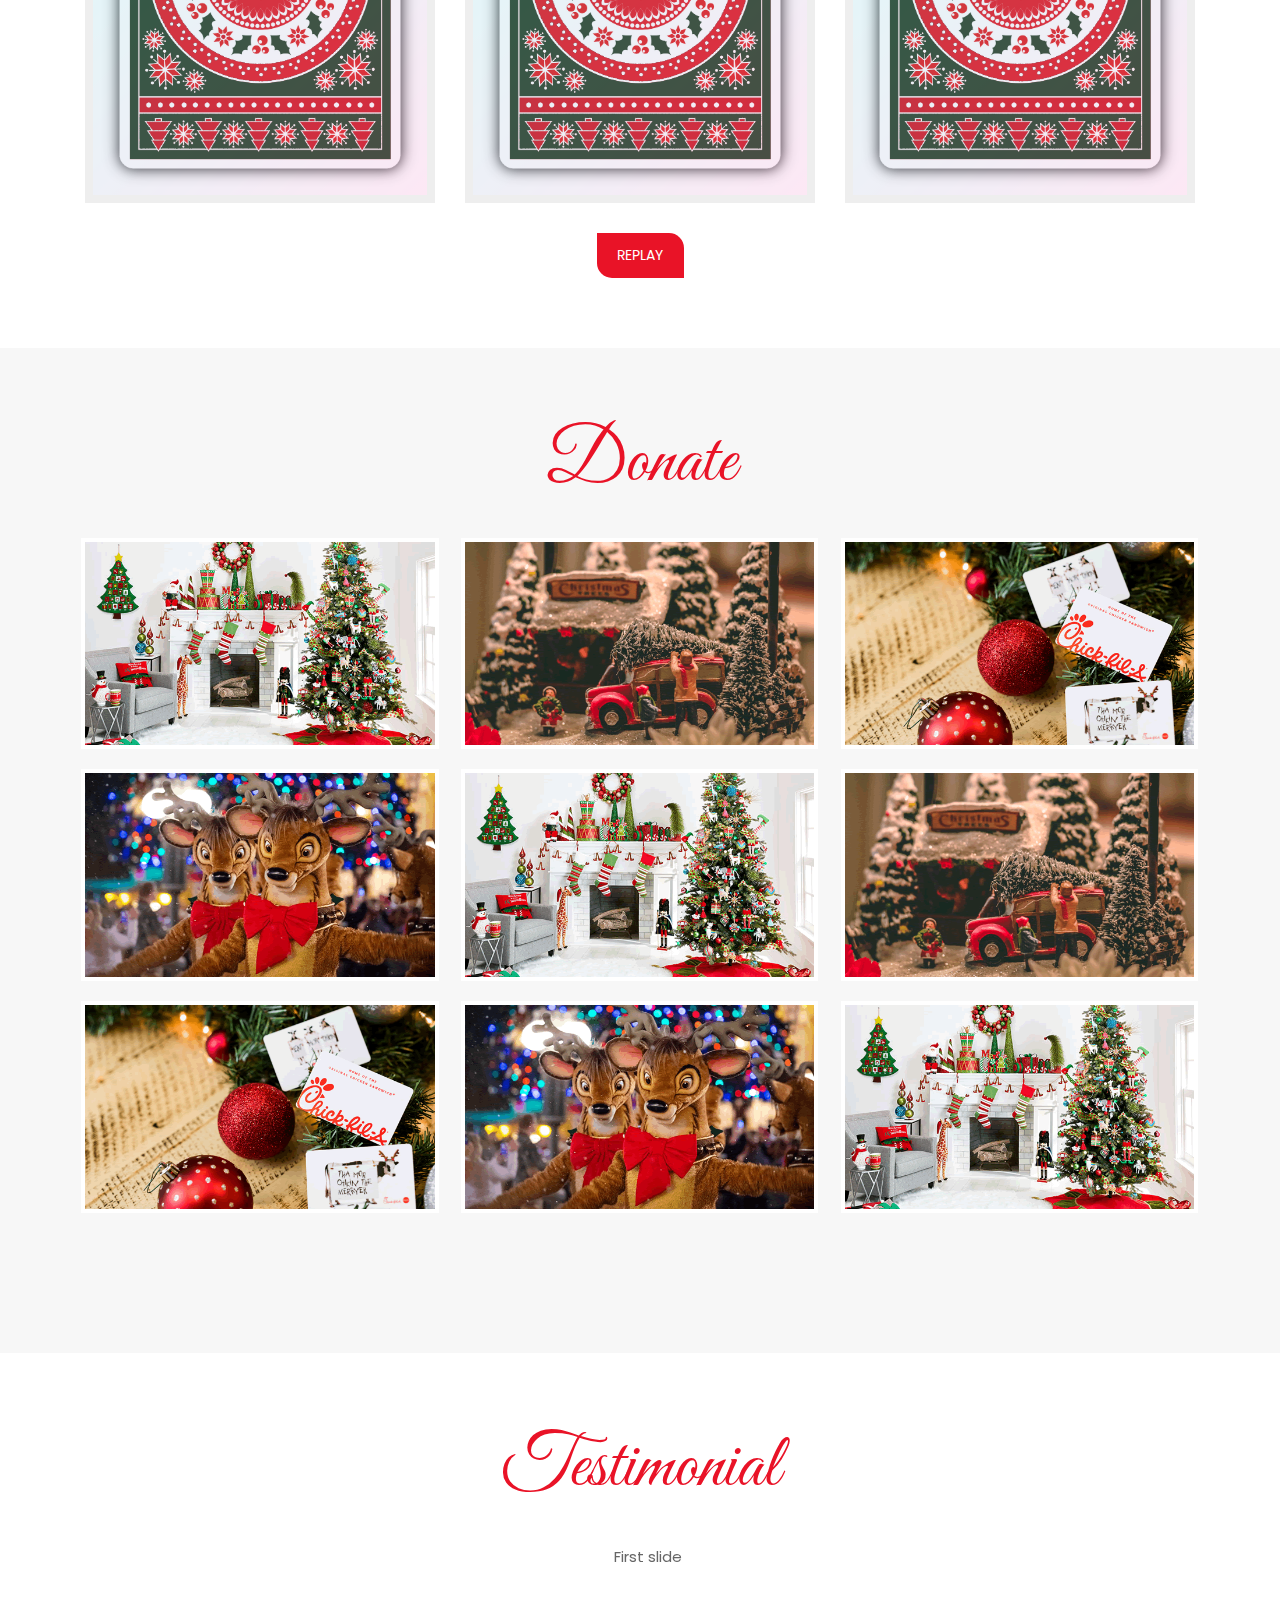
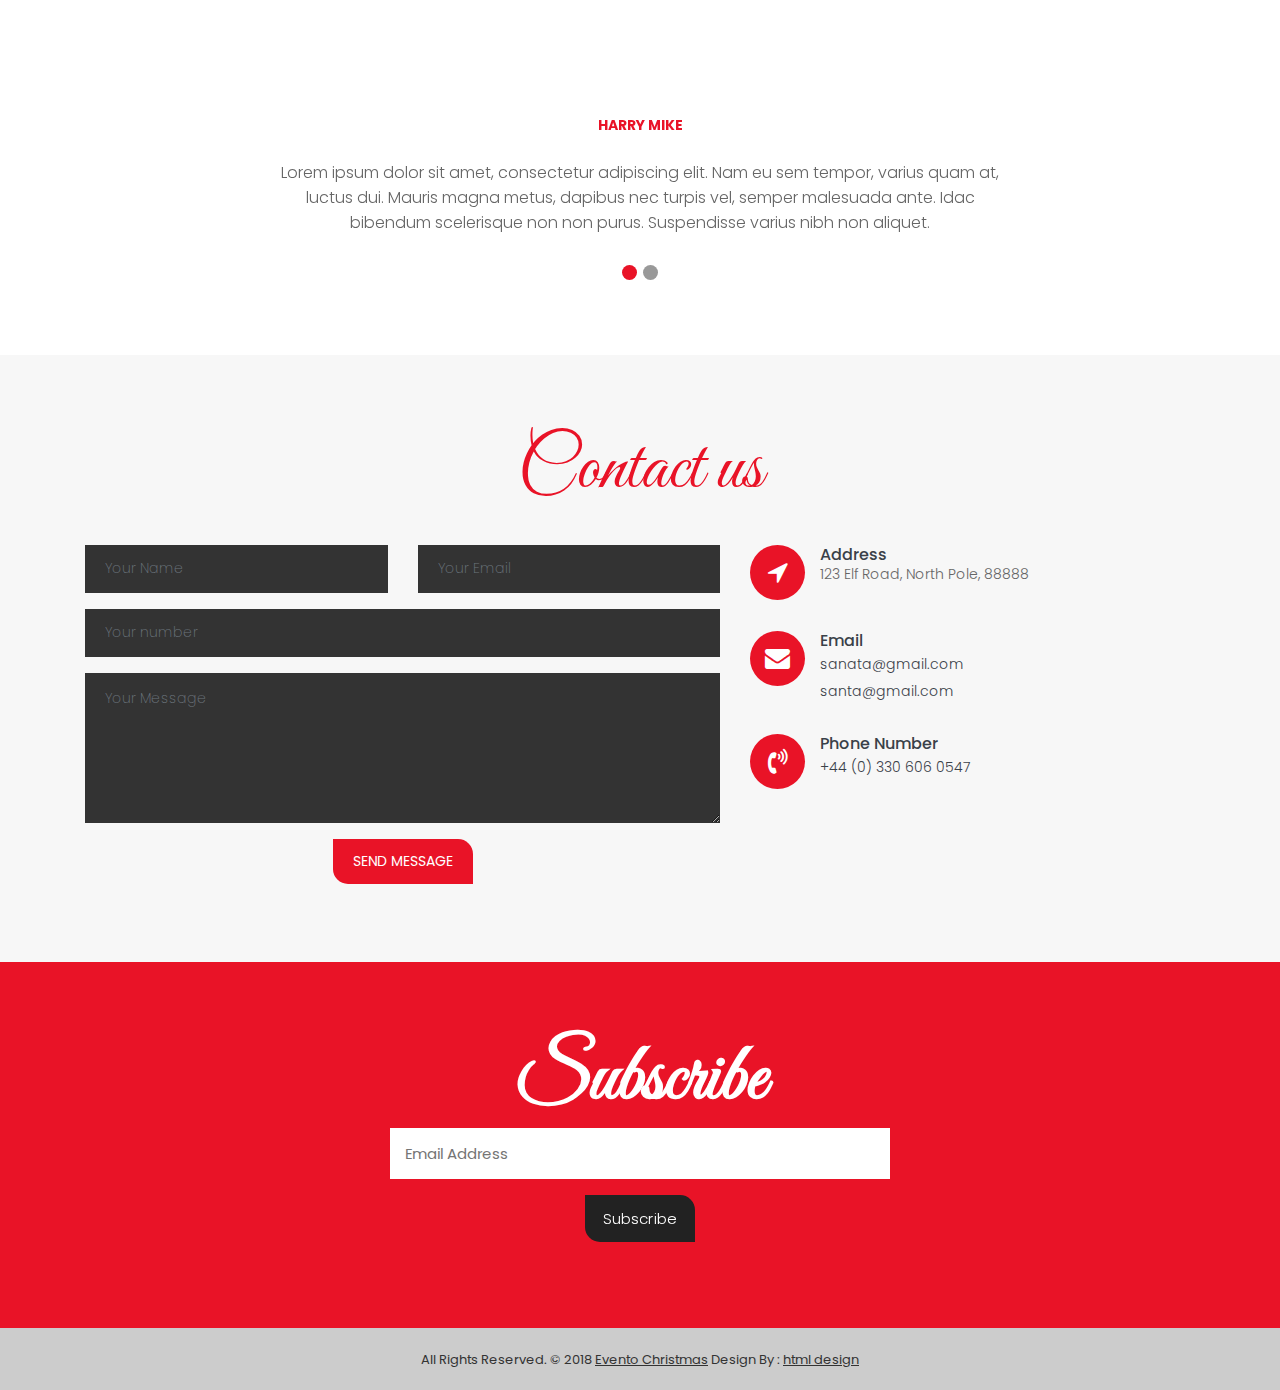
==== commit 894eee3a: "card game adjusted" ====
--- a/index.html
+++ b/index.html
@@ -464,118 +464,13 @@
 	<!-- End Footer -->
 	
 	<a href="#" id="scroll-to-top" class="hvr-radial-out"><i class="fa fa-angle-up"></i></a>
-	<script>
-		// Set the date we're counting down to
-		var countDownDate = new Date("Dec 24, 2022 23:00:00").getTime();
-		
-		// Update the count down every 1 second
-		var x = setInterval(function() {
-		
-		  // Get today's date and time
-		  var now = new Date().getTime();
-			
-		  // Find the distance between now and the count down date
-		  var distance = countDownDate - now;
-			
-		  // Time calculations for days, hours, minutes and seconds
-		  var days = Math.floor(distance / (1000 * 60 * 60 * 24));
-		  var hours = Math.floor((distance % (1000 * 60 * 60 * 24)) / (1000 * 60 * 60));
-		  var minutes = Math.floor((distance % (1000 * 60 * 60)) / (1000 * 60));
-		  var seconds = Math.floor((distance % (1000 * 60)) / 1000);
-			
-		  // Output the result in an element with id="demo"
-		  var text = days + "D " + hours + "H " + minutes + "M " + seconds + "S ";
-		  document.getElementById("demo").innerHTML = text.bold();
-			
-		  // If the count down is over, write some text 
-		  if (distance < 0) {
-			clearInterval(x);
-			document.getElementById("demo").innerHTML = "EXPIRED";
-		  }
-		}, 1000);
-
-		// Set the date we're counting down to
-		var countDownDate = new Date("Dec 25, 2022 00:00:00").getTime();
-		
-		// Update the count down every 1 second
-		var x = setInterval(function() {
-		
-		// Get today's date and time
-		var now = new Date().getTime();
-			
-		// Find the distance between now and the count down date
-		var distance = countDownDate - now;
-		
-		// Time calculations for days, hours, minutes and seconds
-		var days = Math.floor(distance / (1000 * 60 * 60 * 24));
-		var hours = Math.floor((distance % (1000 * 60 * 60 * 24)) / (1000 * 60 * 60));
-		var minutes = Math.floor((distance % (1000 * 60 * 60)) / (1000 * 60));
-		var seconds = Math.floor((distance % (1000 * 60)) / 1000);
-		
-		// Output the result in an element with id="demo"
-		var text = days + "D " + hours + "H " + minutes + "M " + seconds + "S ";
-		document.getElementById("nav-time").innerHTML = text.bold();
-		
-		// If the count down is over, write some text 
-		if (distance < 0) {
-		clearInterval(x);
-		document.getElementById("nav-time").innerHTML = "EXPIRED";
-		  }
-		}, 1000);
-
-		// IMAGES CARDS ETC
-		var randomImage = new Array();  
-			
-		//insert the URL of images in array  
-		randomImage[0] = "images/present-card-back.png";  
-		randomImage[1] = "images/santa-card-back.png";  
-		randomImage[2] = "images/snowman-card-back.png";  
-		randomImage[3] = "images/present-card-back.png";  
-		randomImage[4] = "images/snowman-card-back.png";  
-		randomImage[5] = "images/raindeer-card-back.png";  
-
-		let shuffledImages = randomImage.sort(function () {
-			return Math.random() - 0.5;
-		});
-		
-		function getRandomImage(num) {  
-			//return the images generated by a random number  
-			return document.getElementById("change-game"+num).src = shuffledImages[num];  
-		} 
-
-		function flip(num) {
-            var image = document.getElementById('change-game'+num);
-            if (image.src.match("images/pc1.jpg")) {
-                getRandomImage(num)
-			if (image.src.match("images/santa-card-back.png")){
-					for (let i = 0; i < 6; i++)
-					{
-						document.getElementById("change-game"+i).src = "images/pc2.png";
-					}
-					if (!document.getElementById("change-game"+1).endsWith("santa-card-back.png")){
-						document.getElementById("change-game"+1).src = "images/santa-card-back.png";
-						}
-				}
-            }
-		}
-		
-        
-		
-		function replay() {
-			for (let i = 0; i < 6; i++)
-			{
-				document.getElementById("change-game"+i).src = "images/pc1.jpg"
-				let shuffledImages = randomImage.sort(function () {
-				return Math.random() - 0.5;
-			});
-			}
-		}
-		</script>
+
 		
 	<!-- ALL JS FILES -->
 	<script src="js/jquery.min.js"></script>
 	<script src="js/popper.min.js"></script>
 	<script src="js/bootstrap.min.js"></script>
+	<script src="js/index.js"></script>
     <!-- ALL PLUGINS -->
 	<script src="js/jquery.magnific-popup.min.js"></script>
     <script src="js/jquery.pogo-slider.min.js"></script> 
@@ -586,5 +481,6 @@
 	<script src="js/isotope.min.js"></script>	
 	<script src="js/images-loded.min.js"></script>	
     <script src="js/custom.js"></script>
+
 </body>
 </html>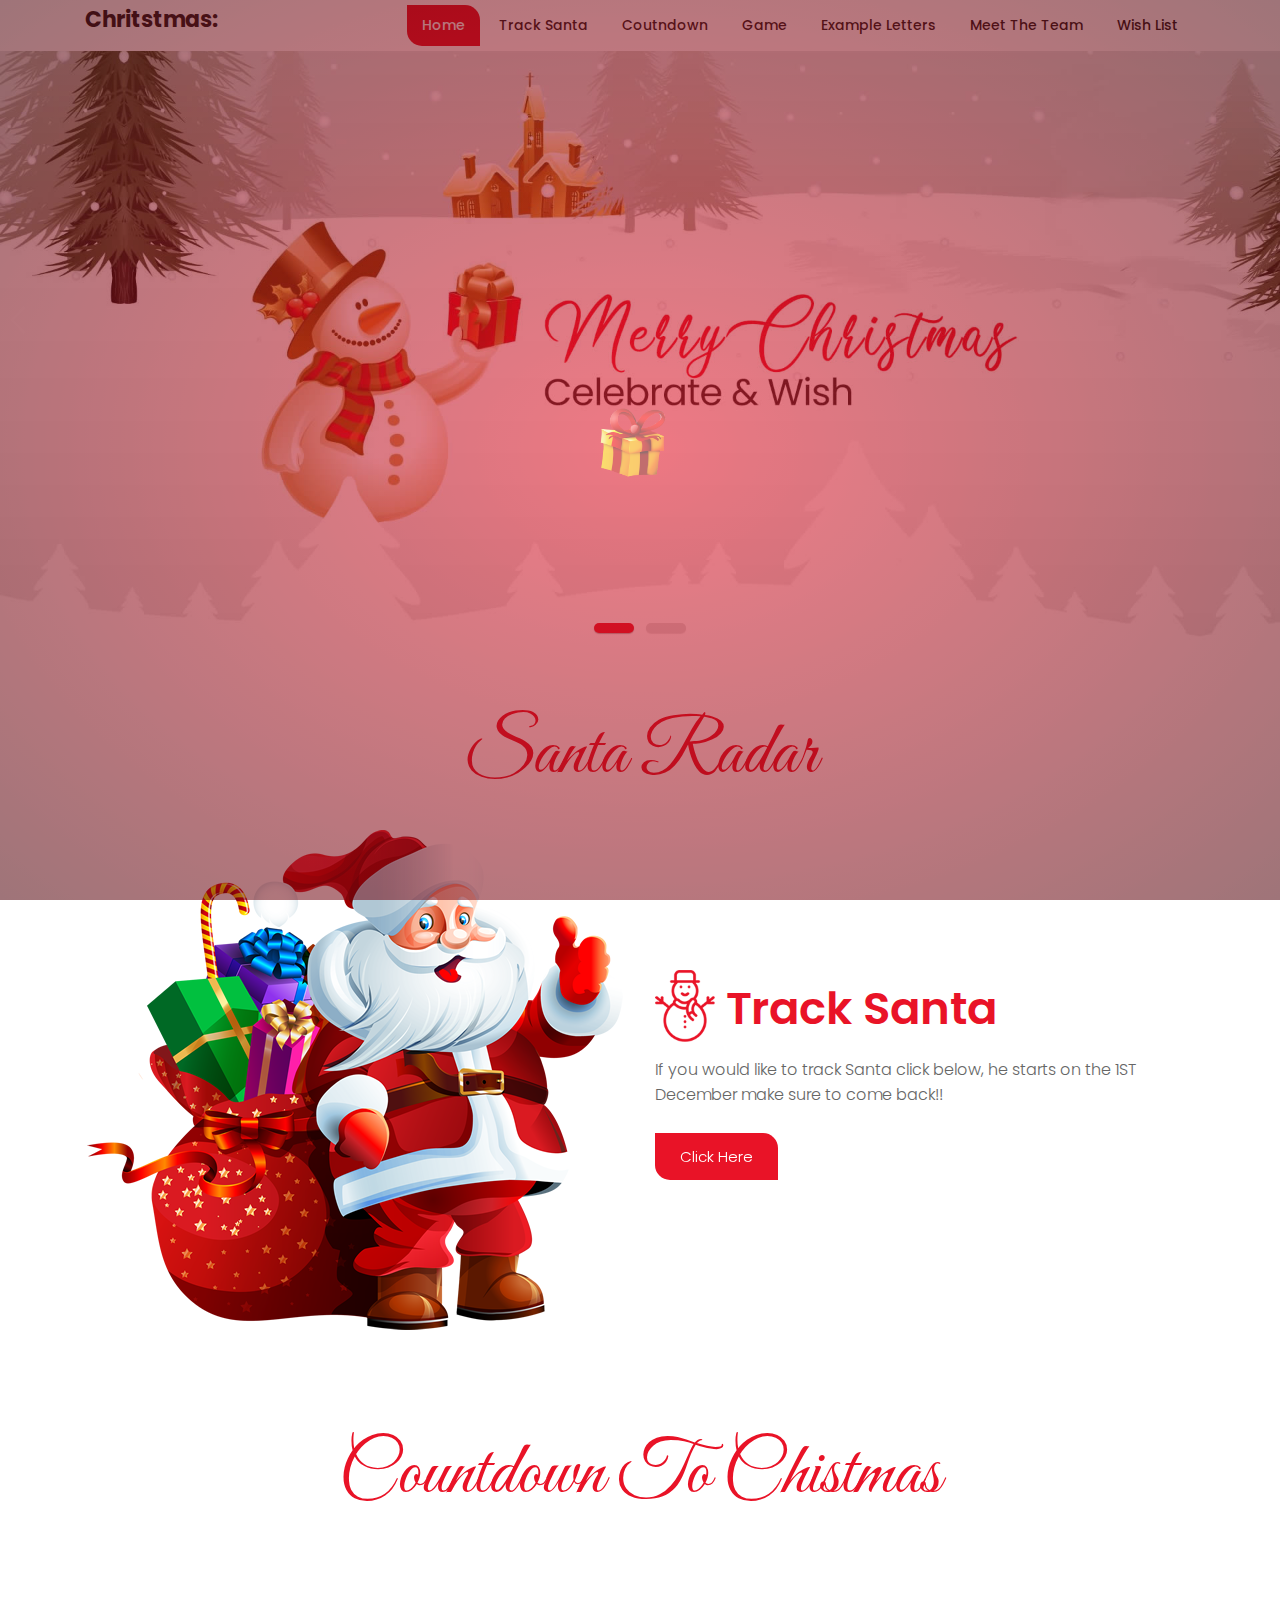
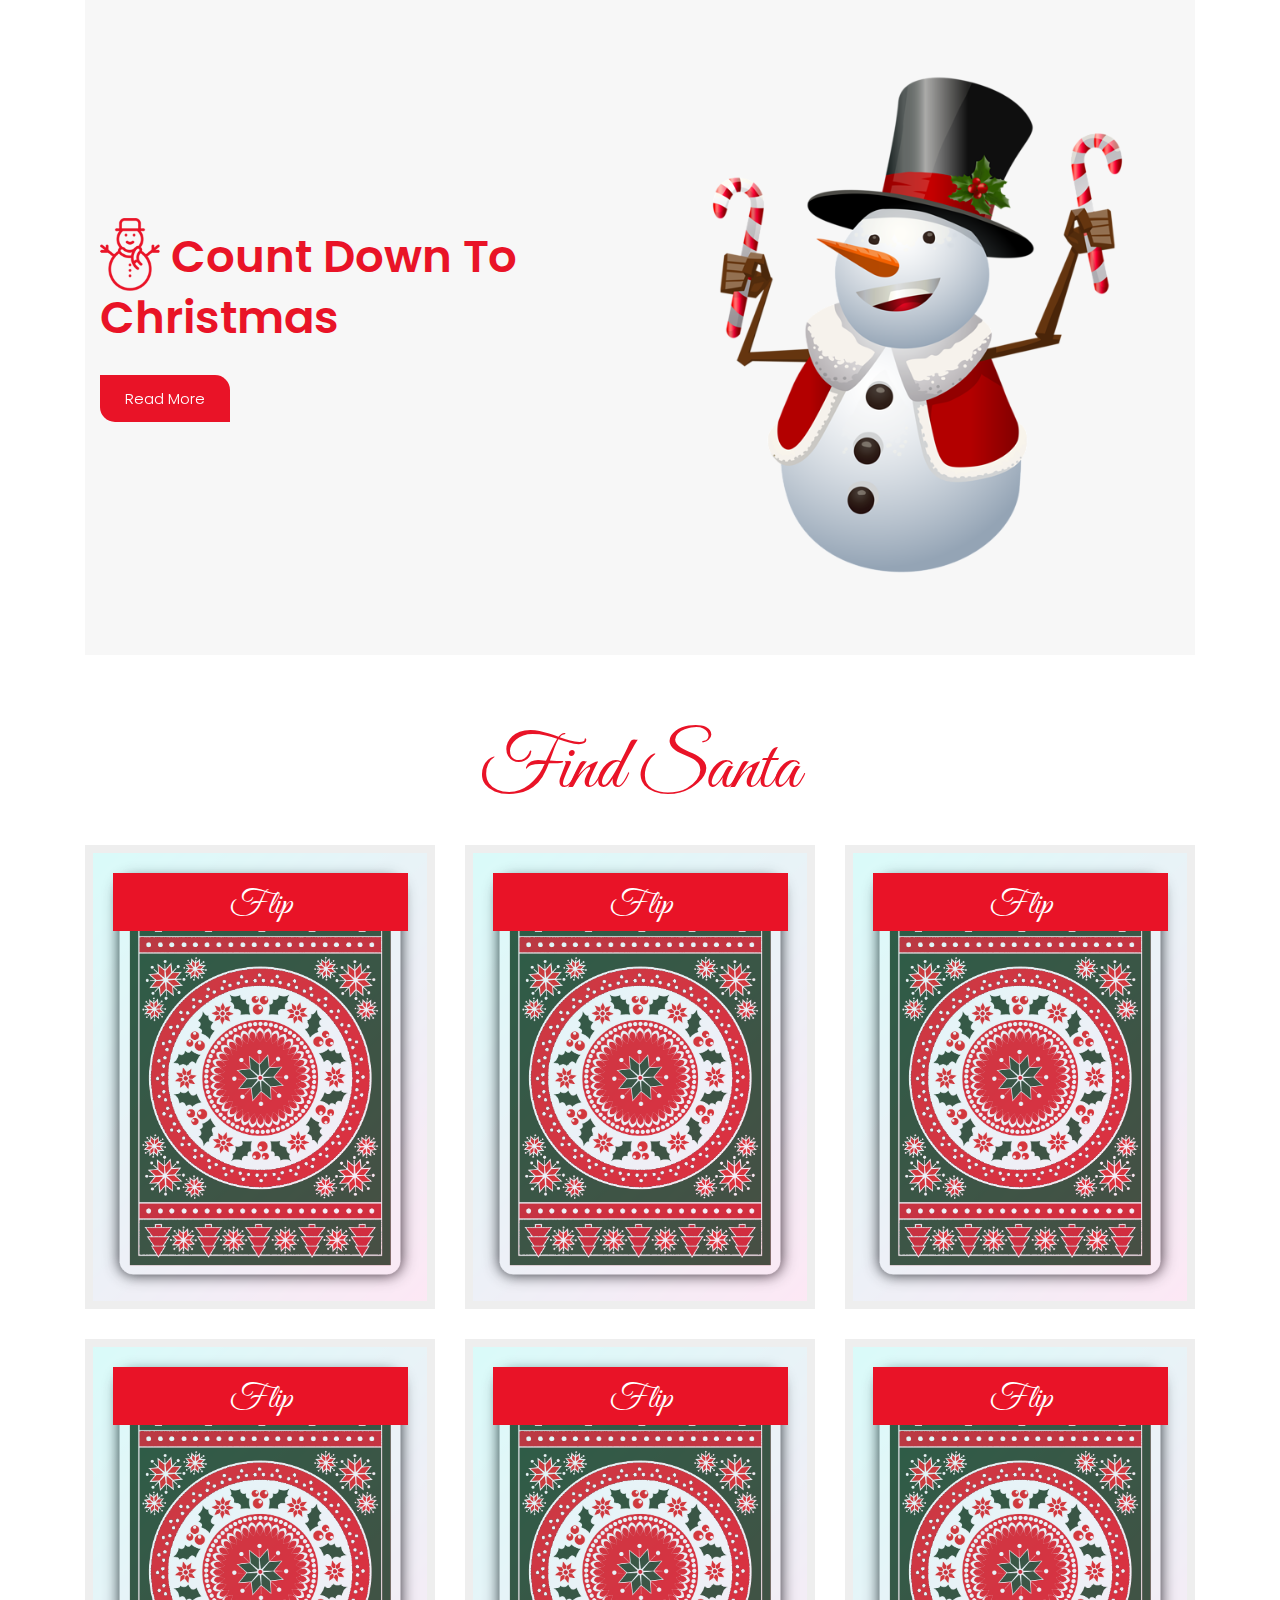
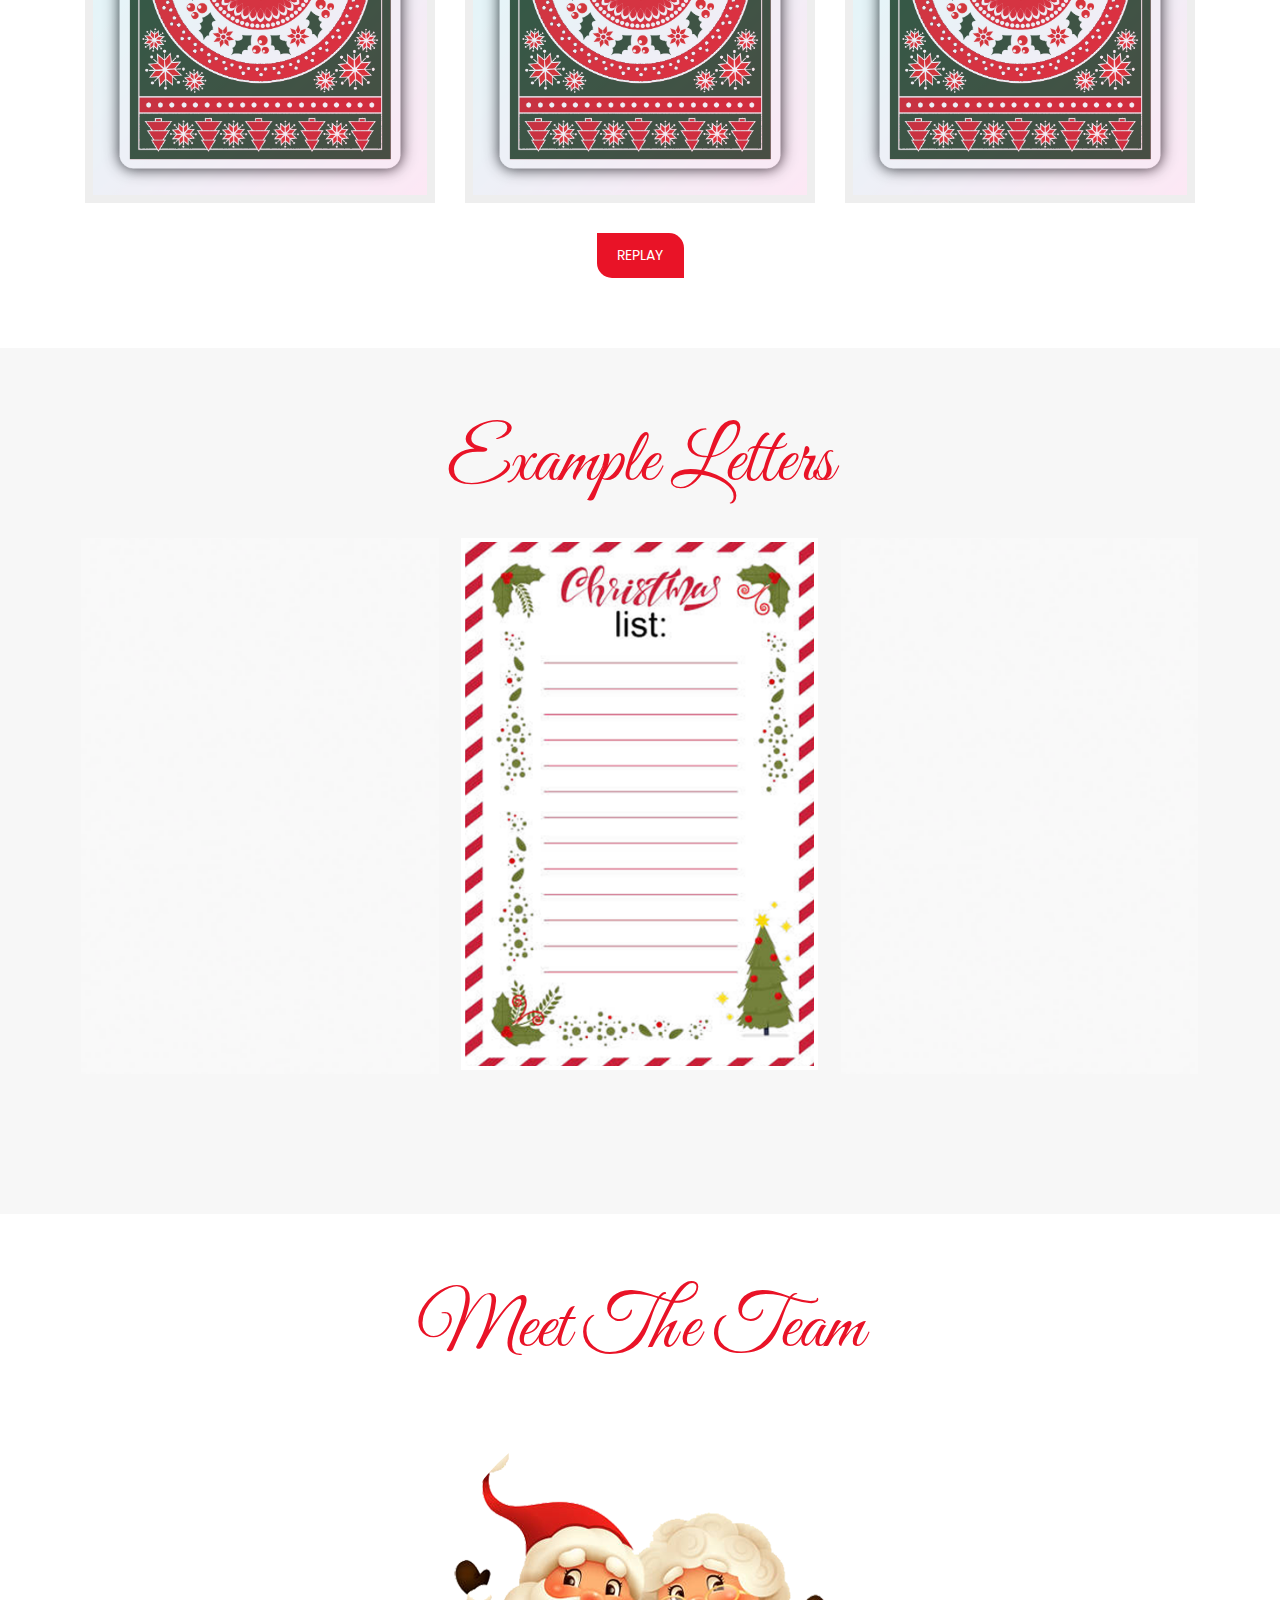
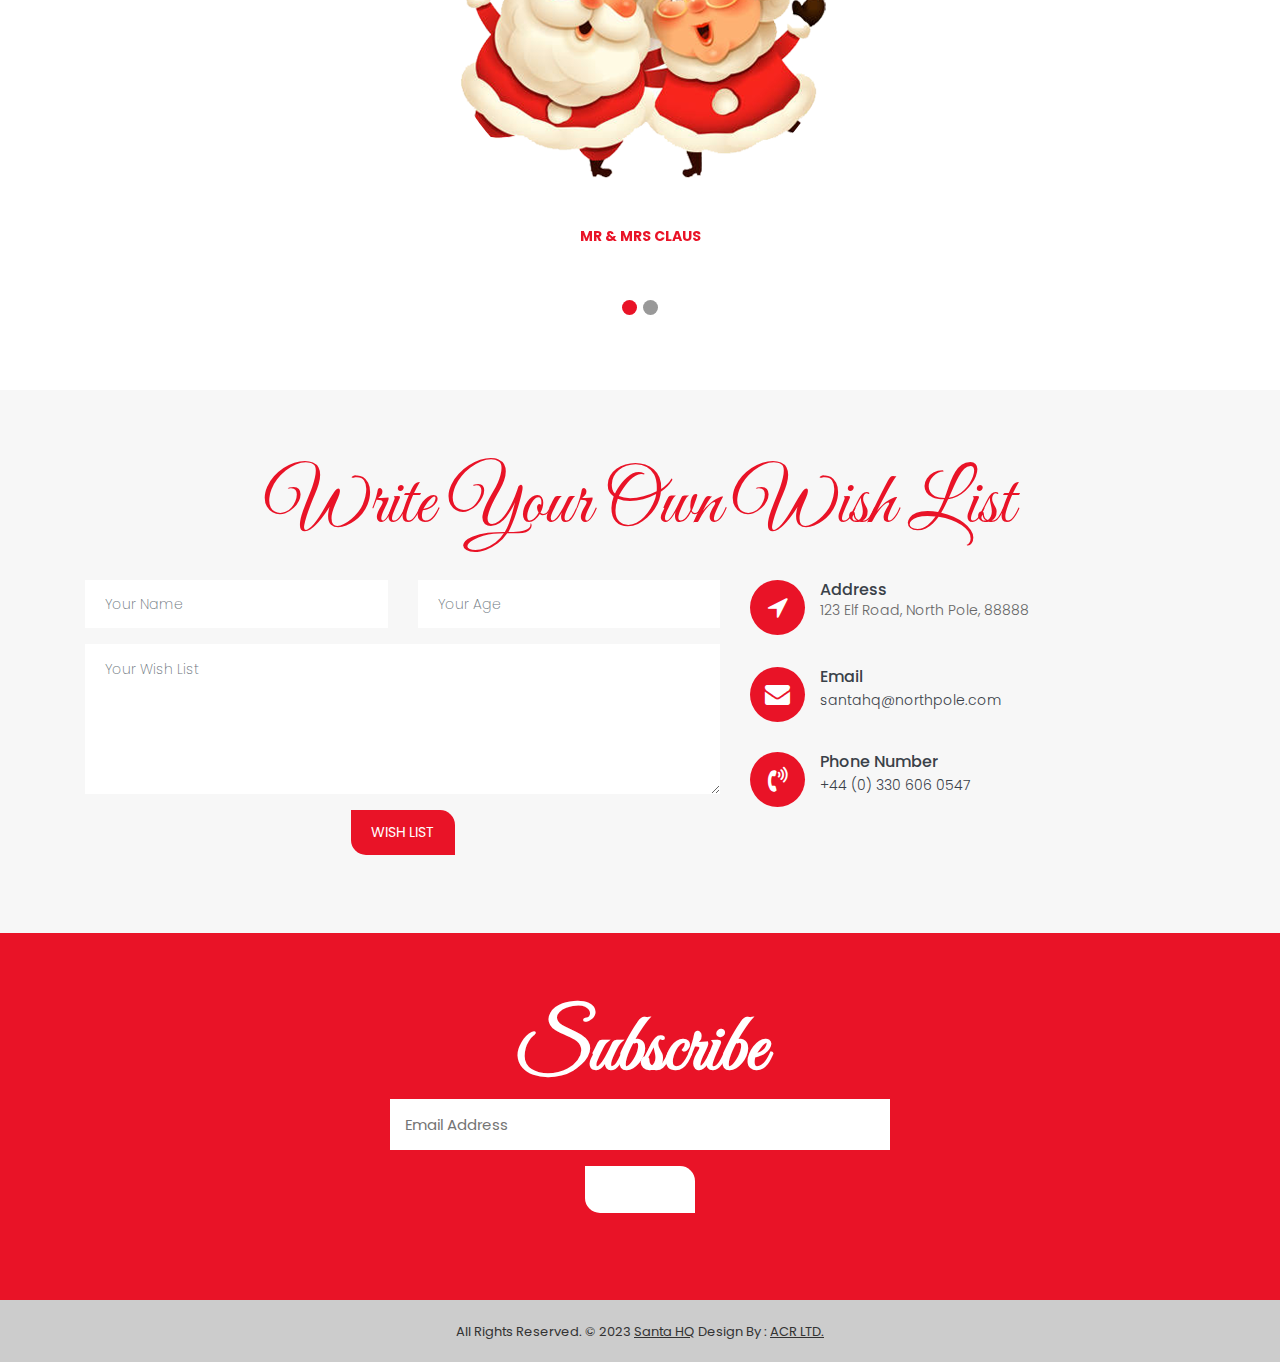
==== commit b39de7c5: "few changes" ====
--- a/index.html
+++ b/index.html
@@ -49,7 +49,7 @@
 	<header class="top-header">
 		<nav class="navbar header-nav navbar-expand-lg">
             <div class="container">
-				<h2> <b>Chritstmas In:</b> </h2><h2 class="text-dark" id="nav-time"></h2>
+				<h2> <b>Chritstmas:</b> </h2><h2 class="text-dark" id="nav-time"></h2>
 				<button class="navbar-toggler" type="button" data-toggle="collapse" data-target="#navbar-wd" aria-controls="navbar-wd" aria-expanded="false" aria-label="Toggle navigation">
 					<span></span>
 					<span></span>
@@ -61,9 +61,9 @@
                         <li><a class="nav-link" href="#santa">Track Santa</a></li>
 						<li><a class="nav-link" href="#countdown">Coutndown</a></li>
                         <li><a class="nav-link" href="#game">Game</a></li>
-						<li><a class="nav-link" href="#donate">Donate</a></li>
-                        <li><a class="nav-link" href="#testi">Testimonial</a></li>
-						<li><a class="nav-link" href="#contact">Contact</a></li>
+						<li><a class="nav-link" href="#example">Example Letters</a></li>
+                        <li><a class="nav-link" href="#MTT">Meet The Team</a></li>
+						<li><a class="nav-link" href="#wish-list">Wish List</a></li>
                     </ul>
                 </div>
             </div>
@@ -77,7 +77,7 @@
 			<div class="row">
 				<div class="pogoSlider" id="js-main-slider">
 					<div class="pogoSlider-slide" style="background-image:url(images/slider-01.jpg);"></div>
-					<div class="pogoSlider-slide" style="background-image:url(images/slider-01.jpg);"></div>
+					<div class="pogoSlider-slide" style="background-image:url(images/slider-02.png);"></div>
 				</div><!-- .pogoSlider -->
 			</div>
 		</div>
@@ -225,70 +225,29 @@
 	<!-- santa game -->
 
 	<!-- donate -->
-	<div id="donate" class="gallery-box" style="background: #f7f7f7;"> 
+	<div id="example" class="gallery-box" style="background: #f7f7f7;"> 
 		<div class="container">
 			<div class="row">
 				<div class="col-lg-12">
 					<div class="title-box">
-						<h2>Donate</h2>
+						<h2>Example Letters</h2>
 					</div>
 				</div>
 			</div>
 			<div class="row">
 				<ul class="popup-gallery clearfix">
 					<li>
-						<a href="images/d1.png">
-							<img class="img-fluid" src="images/d1.png" alt="single image">
+						<img class="img-responsive" src="images/templates/template-blank.png" alt="single image">
+					</li>
+					<li>
+						<a href="" id = "template1">
+							<img class="img-fluid" src="" id="template" alt="single image">
 							<span class="overlay"><i class="fa fa-picture-o" aria-hidden="true"></i></span>
+							
 						</a>
 					</li>
 					<li>
-						<a href="images/d2.png">
-							<img class="img-fluid" src="images/d2.png" alt="single image">
-							<span class="overlay"><i class="fa fa-picture-o" aria-hidden="true"></i></span>
-						</a>
-					</li>
-					<li>
-						<a href="images/d3.png">
-							<img class="img-fluid" src="images/d3.png" alt="single image">
-							<span class="overlay"><i class="fa fa-picture-o" aria-hidden="true"></i></span>
-						</a>
-					</li>
-					<li>
-						<a href="images/d4.png">
-							<img class="img-fluid" src="images/d4.png" alt="single image">
-							<span class="overlay"><i class="fa fa-picture-o" aria-hidden="true"></i></span>
-						</a>
-					</li>
-					<li>
-						<a href="images/d1.png">
-							<img class="img-fluid" src="images/d1.png" alt="single image">
-							<span class="overlay"><i class="fa fa-picture-o" aria-hidden="true"></i></span>
-						</a>
-					</li>
-					<li>
-						<a href="images/d2.png">
-							<img class="img-fluid" src="images/d2.png" alt="single image">
-							<span class="overlay"><i class="fa fa-picture-o" aria-hidden="true"></i></span>
-						</a>
-					</li>
-					<li>
-						<a href="images/d3.png">
-							<img class="img-fluid" src="images/d3.png" alt="single image">
-							<span class="overlay"><i class="fa fa-picture-o" aria-hidden="true"></i></span>
-						</a>
-					</li>
-					<li>
-						<a href="images/d4.png">
-							<img class="img-fluid" src="images/d4.png" alt="single image">
-							<span class="overlay"><i class="fa fa-picture-o" aria-hidden="true"></i></span>
-						</a>
-					</li>
-					<li>
-						<a href="images/d1.png">
-							<img class="img-fluid" src="images/d1.png" alt="single image">
-							<span class="overlay"><i class="fa fa-picture-o" aria-hidden="true"></i></span>
-						</a>
+						<img  class="img-responsive" src="images/templates/template-blank.png" alt="single image">
 					</li>
 				</ul>
 			</div>
@@ -297,12 +256,12 @@
 	<!-- end donate -->
 	
 	<!-- testimonial -->
-	<div id="testi" class="gallery-box">
+	<div id="MTT" class="gallery-box">
 		<div class="container">
 			<div class="row">
 				<div class="col-lg-12">
 					<div class="title-box">
-						<h2>Testimonial</h2>
+						<h2>Meet The Team</h2>
 					</div>
 				</div>
 			</div>
@@ -316,17 +275,17 @@
                       <div class="carousel-inner">
                         <div class="carousel-item text-center active">
                             <div class="testimonial_img">
-                                <img width="150" height="150" class="d-block rounded-circle" src="http://nicesnippets.com/demo/profile-1.jpg" alt="First slide">
+                                <img width="400" height="400" class="d-block rounded-circle" src="images/mr-mrs-claus.png" alt="First slide">
                             </div>
-                            <h5 class="mt-4 mb-0"><strong class="text-uppercase" style="color: #e91327;padding-bottom: 0;">Harry Mike</strong></h5>
-                            <p class="m-0 pt-3">Lorem ipsum dolor sit amet, consectetur adipiscing elit. Nam eu sem tempor, varius quam at, luctus dui. Mauris magna metus, dapibus nec turpis vel, semper malesuada ante. Idac bibendum scelerisque non non purus. Suspendisse varius nibh non aliquet.</p>
+                            <h5 class="mt-4 mb-0"><strong class="text-uppercase" style="color: #e91327;padding-bottom: 0;">Mr & Mrs Claus</strong></h5>
+                            <p class="m-0 pt-3"></p>
                         </div>
                         <div class="carousel-item text-center">
                             <div class="testimonial_img">
-                                <img width="150" height="150" class="d-block rounded-circle" src="http://nicesnippets.com/demo/profile-3.jpg" alt="First slide">
+                                <img width="400" height="400" class="d-block rounded-circle" src="images/wise-elf.png" alt="First slide">
                             </div>
-                            <h5 class="mt-4 mb-0"><strong class="text-uppercase" style="color: #e91327;padding-bottom: 0;">Jonh Max</strong></h5>
-                            <p class="m-0 pt-3">Lorem ipsum dolor sit amet, consectetur adipiscing elit. Nam eu sem tempor, varius quam at, luctus dui. Mauris magna metus, dapibus nec turpis vel, semper malesuada ante. Idac bibendum scelerisque non non purus. Suspendisse varius nibh non aliquet.</p>
+                            <h5 class="mt-4 mb-0"><strong class="text-uppercase" style="color: #e91327;padding-bottom: 0;">Wise Old Elf</strong></h5>
+                            <p class="m-0 pt-3"></p>
                         </div>
                       </div>
                     </div>
@@ -338,12 +297,12 @@
 	
 	
 	<!-- contact -->
-	<div id="contact" class="contact-box" style="background: #f7f7f7;">
+	<div id="wish-list" class="contact-box" style="background: #f7f7f7;">
 		<div class="container">
 			<div class="row">
 				<div class="col-lg-12">
 					<div class="title-box">
-						<h2>Contact us</h2>
+						<h2>Write Your Own Wish List</h2>
 					</div>
 				</div>
 			</div>
@@ -361,23 +320,17 @@
 						</div>
 						<div class="col-md-6">
 							<div class="form-group">
-								<input type="text" placeholder="Your Email" id="email" class="form-control" name="name" required data-error="Please enter your email">
+								<input type="text" placeholder="Your Age" id="age" class="form-control" name="name" required data-error="Please enter your age">
 								<div class="help-block with-errors"></div>
 							</div> 
 						</div>
 						<div class="col-md-12">
-							<div class="form-group">
-								<input type="text" placeholder="Your number" id="number" class="form-control" name="number" required data-error="Please enter your number">
+							<div class="form-group"> 
+								<textarea class="form-control" id="message" placeholder="Your Wish List" rows="8" data-error="Write your Wish list" required></textarea>
 								<div class="help-block with-errors"></div>
-							</div> 
-						</div>
-						<div class="col-md-12">
-							<div class="form-group"> 
-								<textarea class="form-control" id="message" placeholder="Your Message" rows="8" data-error="Write your message" required></textarea>
-								<div class="help-block with-errors"></div>
 							</div>
 							<div class="submit-button text-center">
-								<button class="btn btn-common" id="submit" type="submit">Send Message</button>
+								<button class="btn btn-common" id="submit" type="submit">Wish List</button>
 								<div id="msgSubmit" class="h3 text-center hidden"></div> 
 								<div class="clearfix"></div> 
 							</div>
@@ -405,8 +358,7 @@
 							</div>
 							<div class="media-body dit-right">
 								<h4>Email</h4>
-								<a href="#">sanata@gmail.com</a><br>
-								<a href="#">santa@gmail.com</a>
+								<a href="#">santahq@northpole.com</a><br>
 							</div>
 						</div>
 						<div class="media cont-line">
@@ -456,7 +408,7 @@
 		<div class="container">
 			<div class="row">
 				<div class="col-lg-12">
-					<p class="footer-company-name">All Rights Reserved. &copy; 2018 <a href="#">Evento Christmas</a> Design By : <a href="https://html.design/">html design</a></p>
+					<p class="footer-company-name">All Rights Reserved. &copy; 2023 <a href="#">Santa HQ</a> Design By : <a href="">ACR LTD.</a></p>
 				</div>
 			</div>
 		</div>
--- a/css/style.css
+++ b/css/style.css
@@ -1252,7 +1252,7 @@
 
 .contact-block .form-group .form-control {
 
-    background: #333;
+    background: white;
     height: 48px;
     font-size: 14px;
     border: 0;
@@ -1374,7 +1374,7 @@
     border-radius: 0;
     transition: .2s;
     padding: 10px 18px;
-    background: #222;
+    background: white;
     color: #ffffff;
     border: none;
     cursor: pointer;
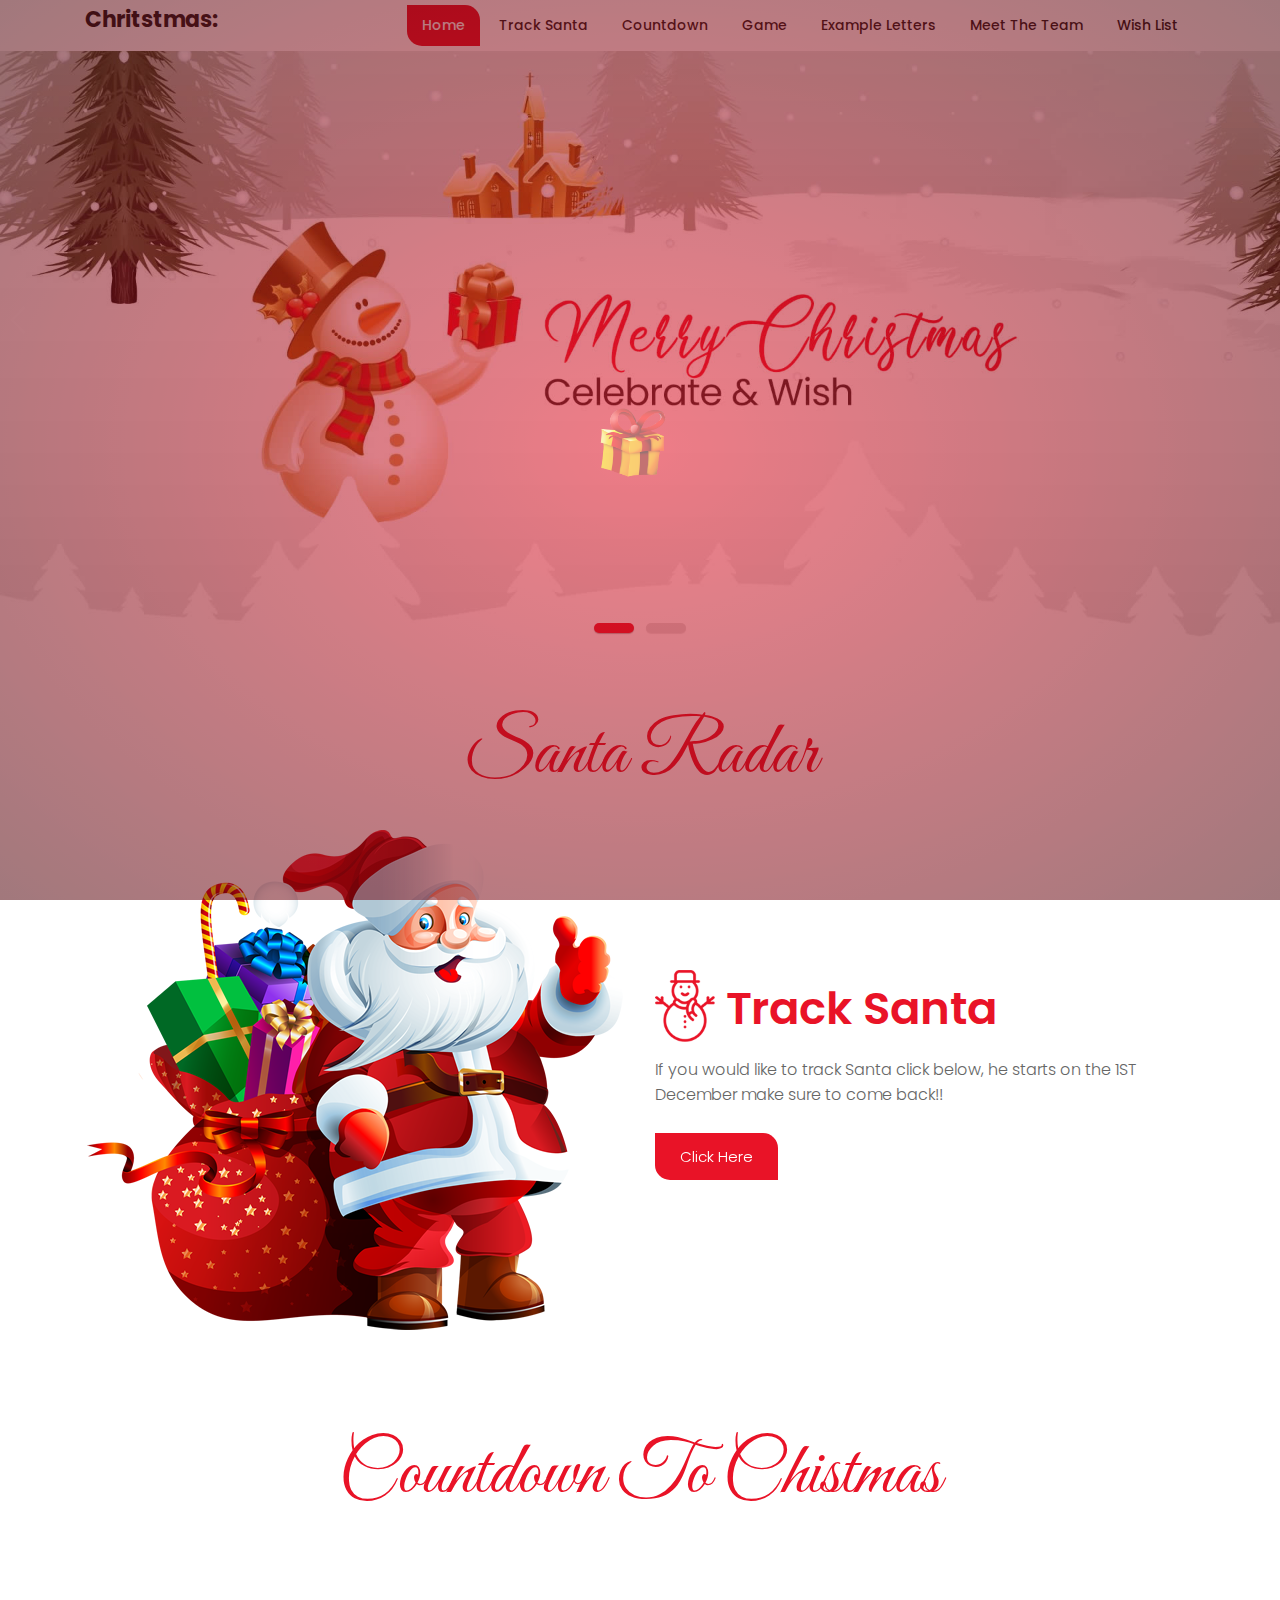
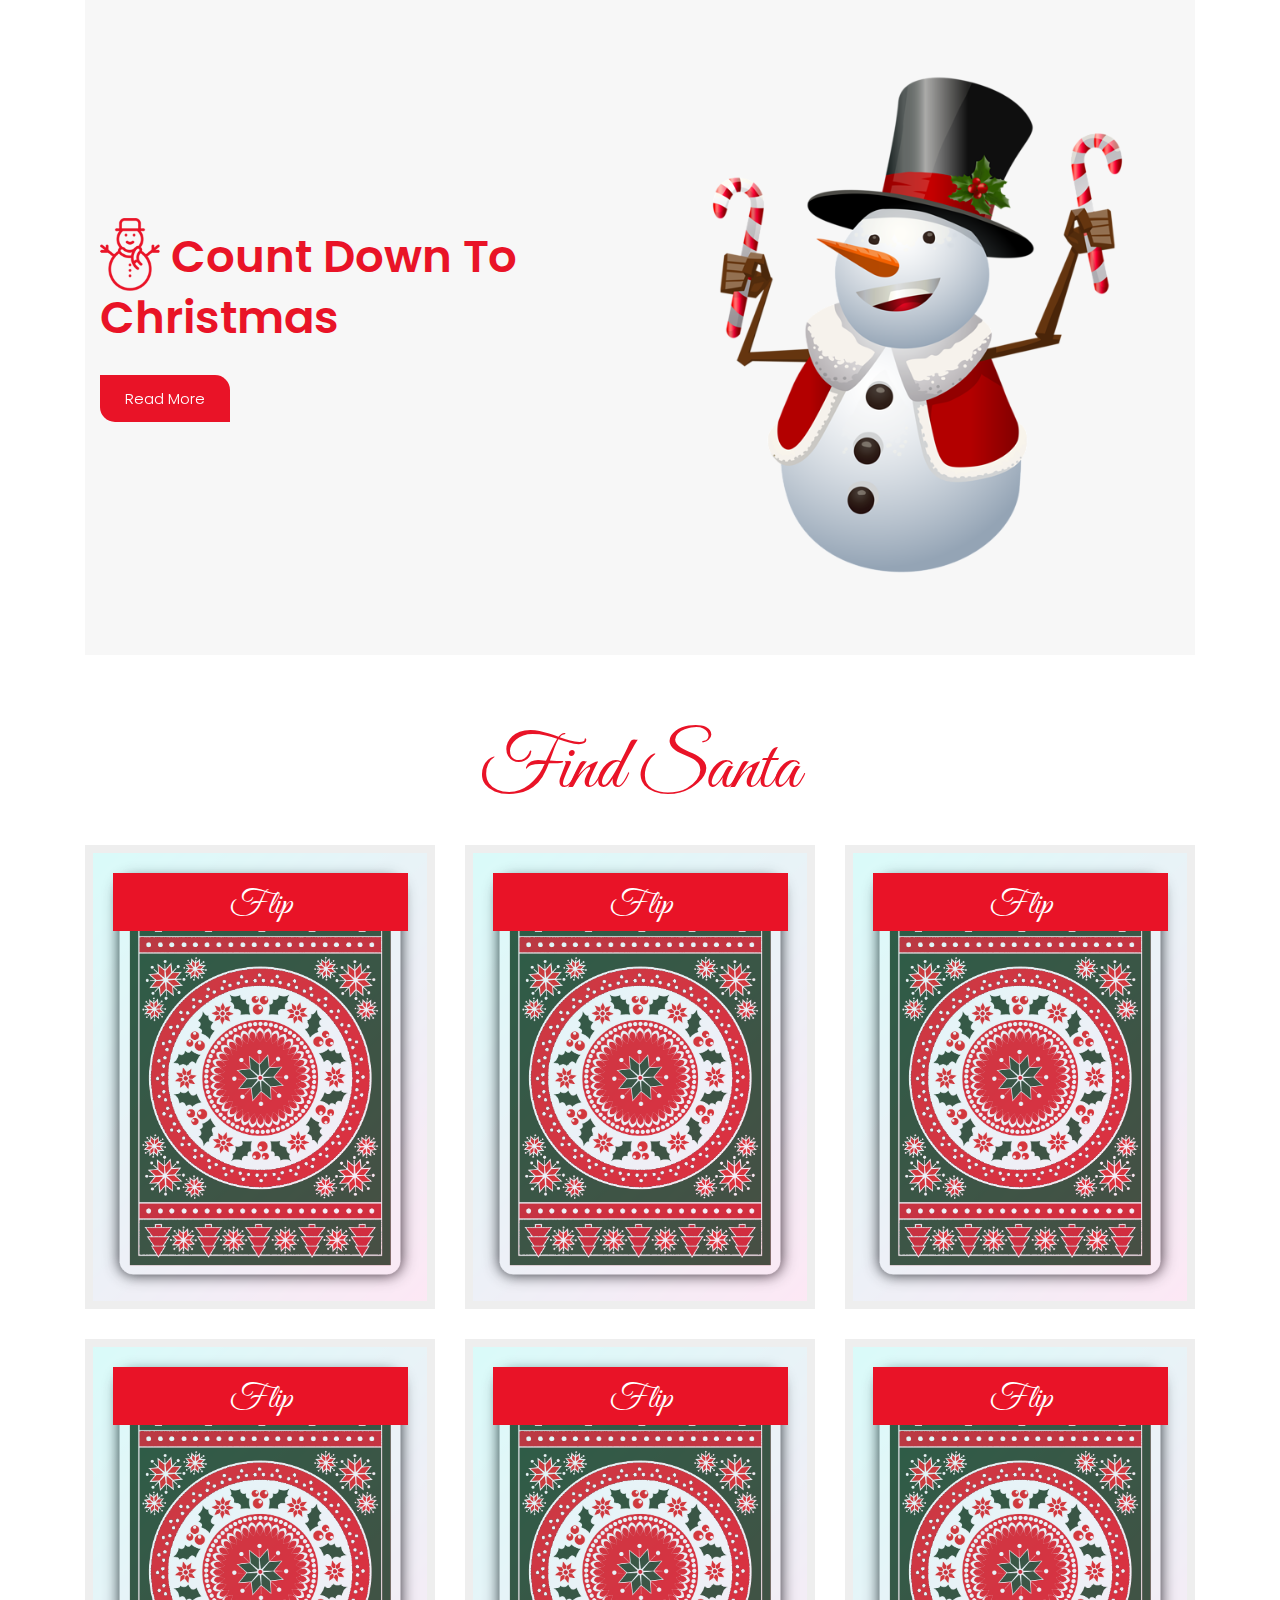
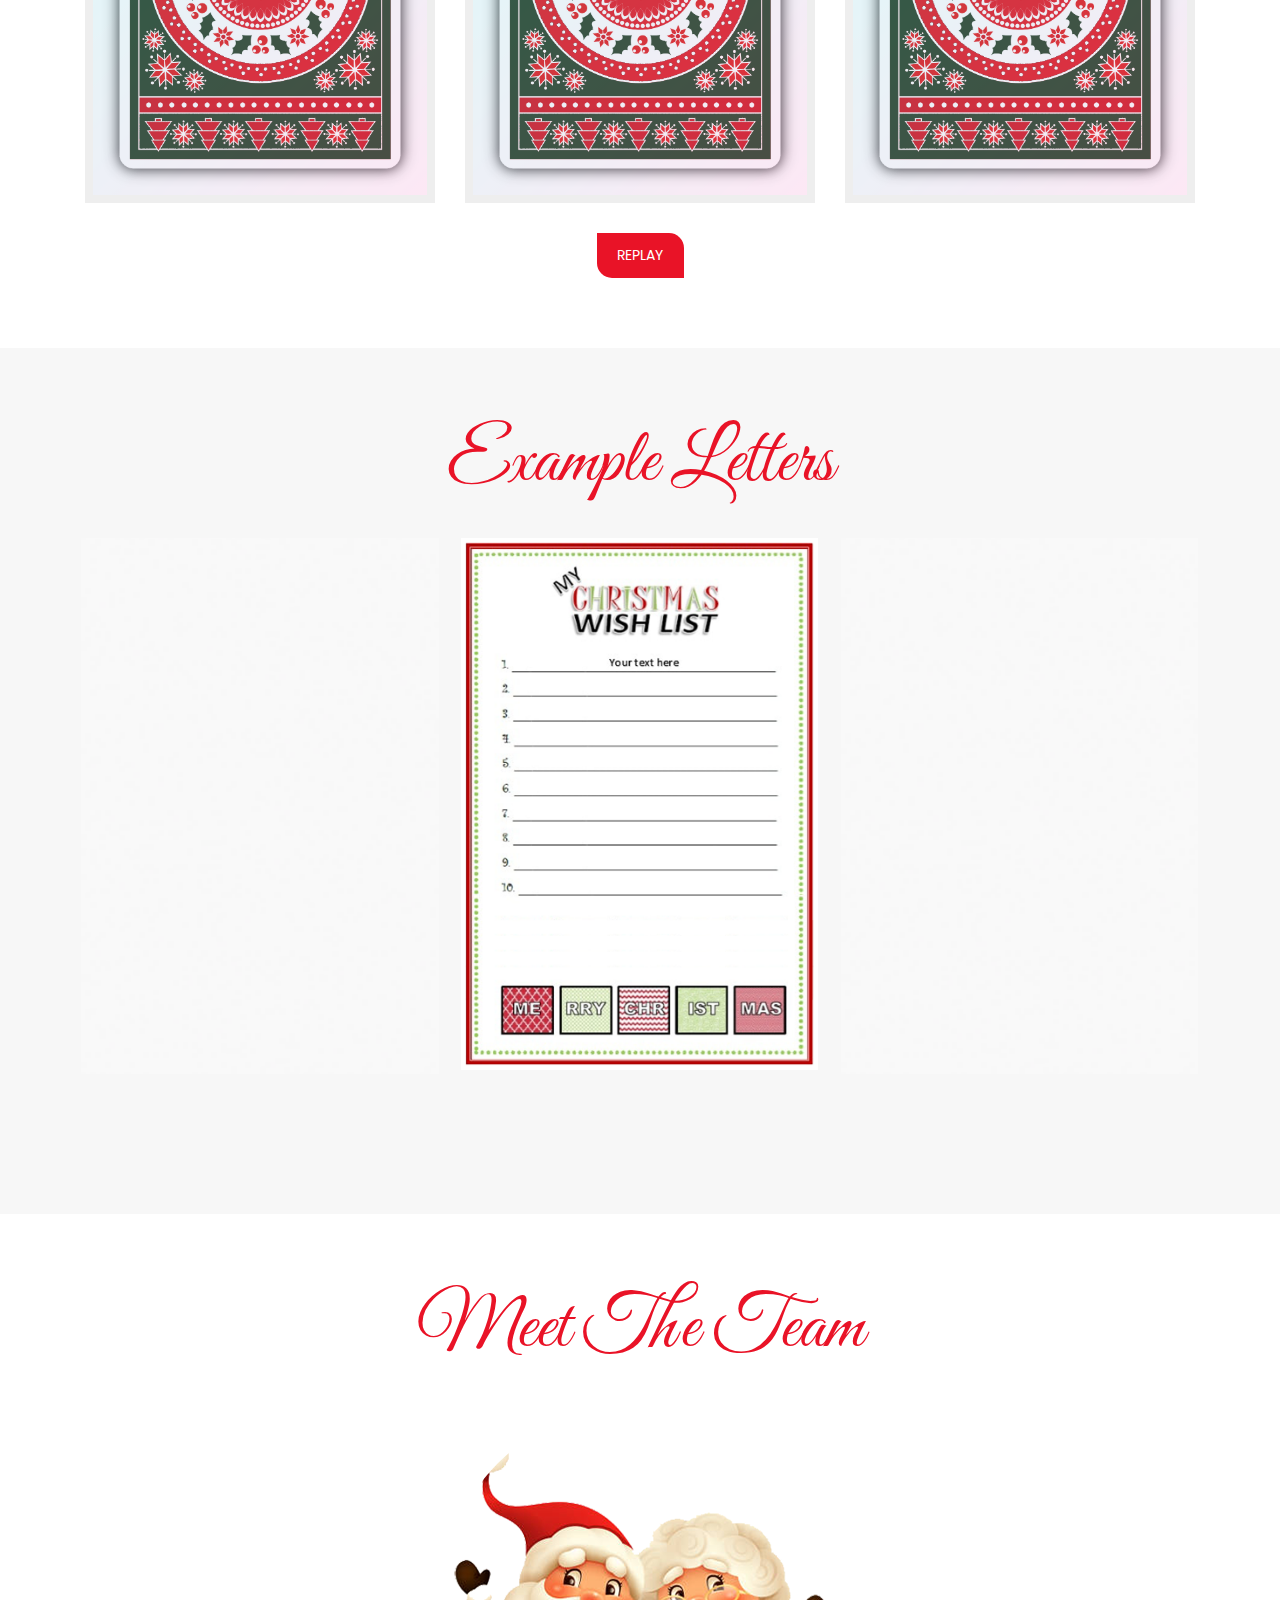
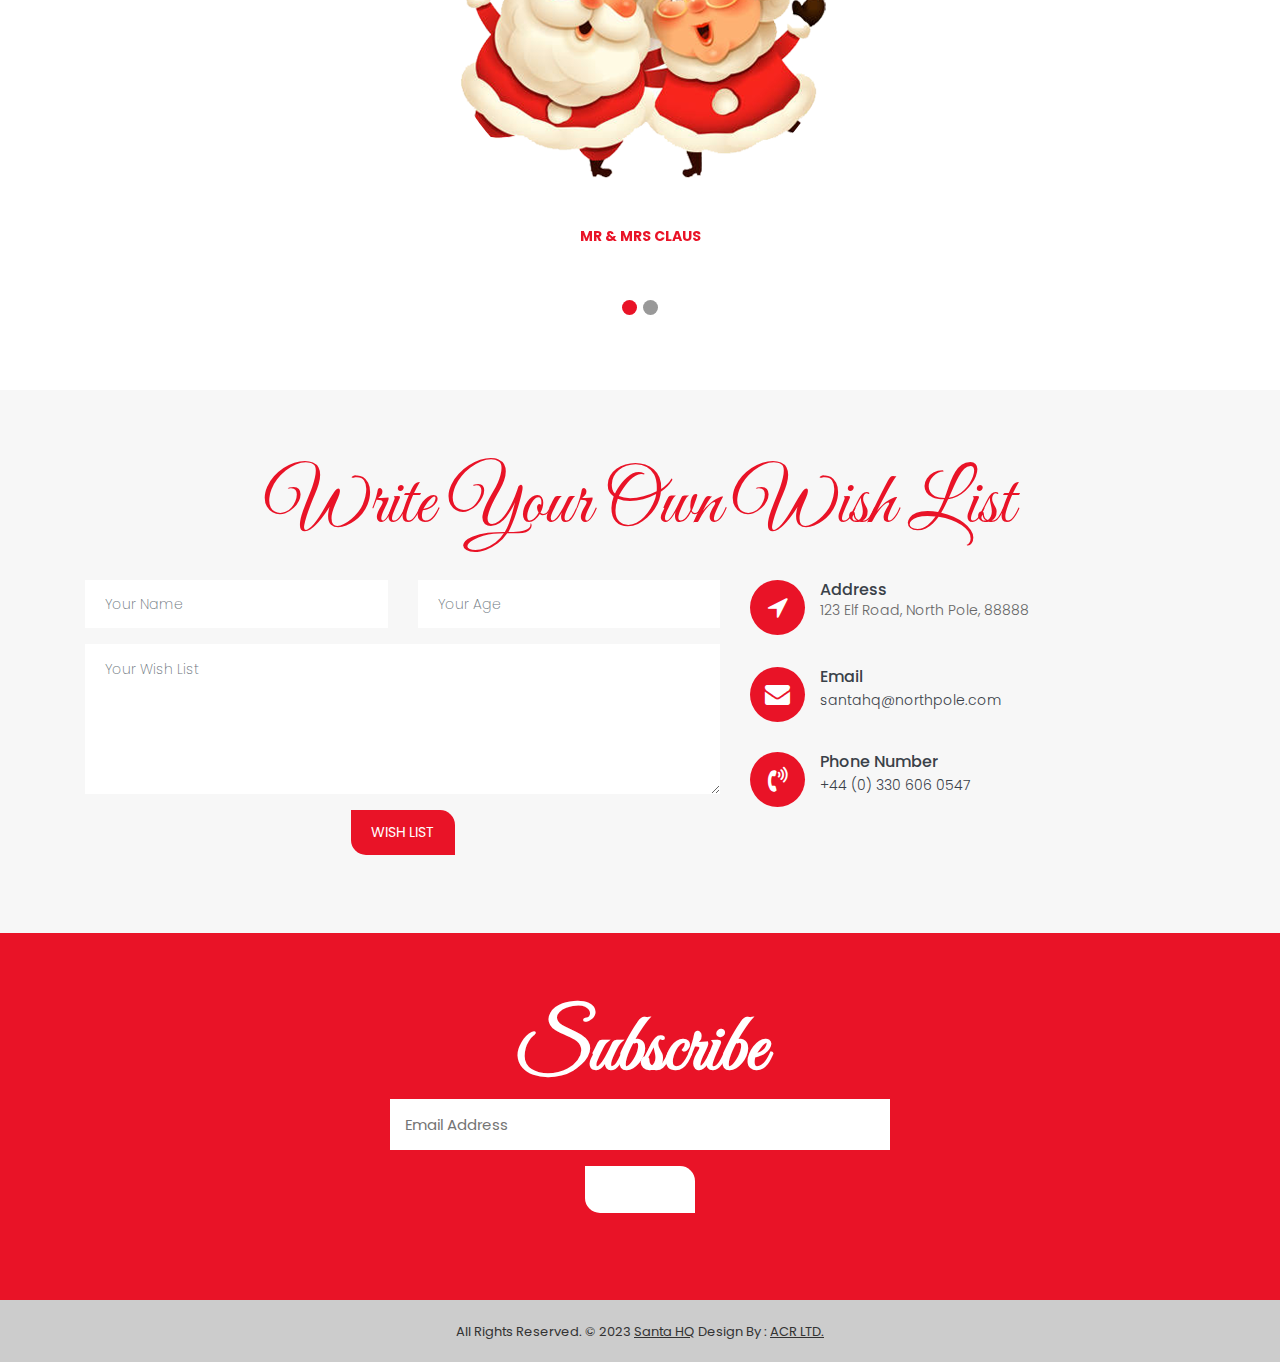
==== commit d6f76501: "Update index.html" ====
--- a/index.html
+++ b/index.html
@@ -59,7 +59,7 @@
                     <ul class="navbar-nav">
                         <li><a class="nav-link active" href="#home">Home</a></li>
                         <li><a class="nav-link" href="#santa">Track Santa</a></li>
-						<li><a class="nav-link" href="#countdown">Coutndown</a></li>
+						<li><a class="nav-link" href="#countdown">Countdown</a></li>
                         <li><a class="nav-link" href="#game">Game</a></li>
 						<li><a class="nav-link" href="#example">Example Letters</a></li>
                         <li><a class="nav-link" href="#MTT">Meet The Team</a></li>
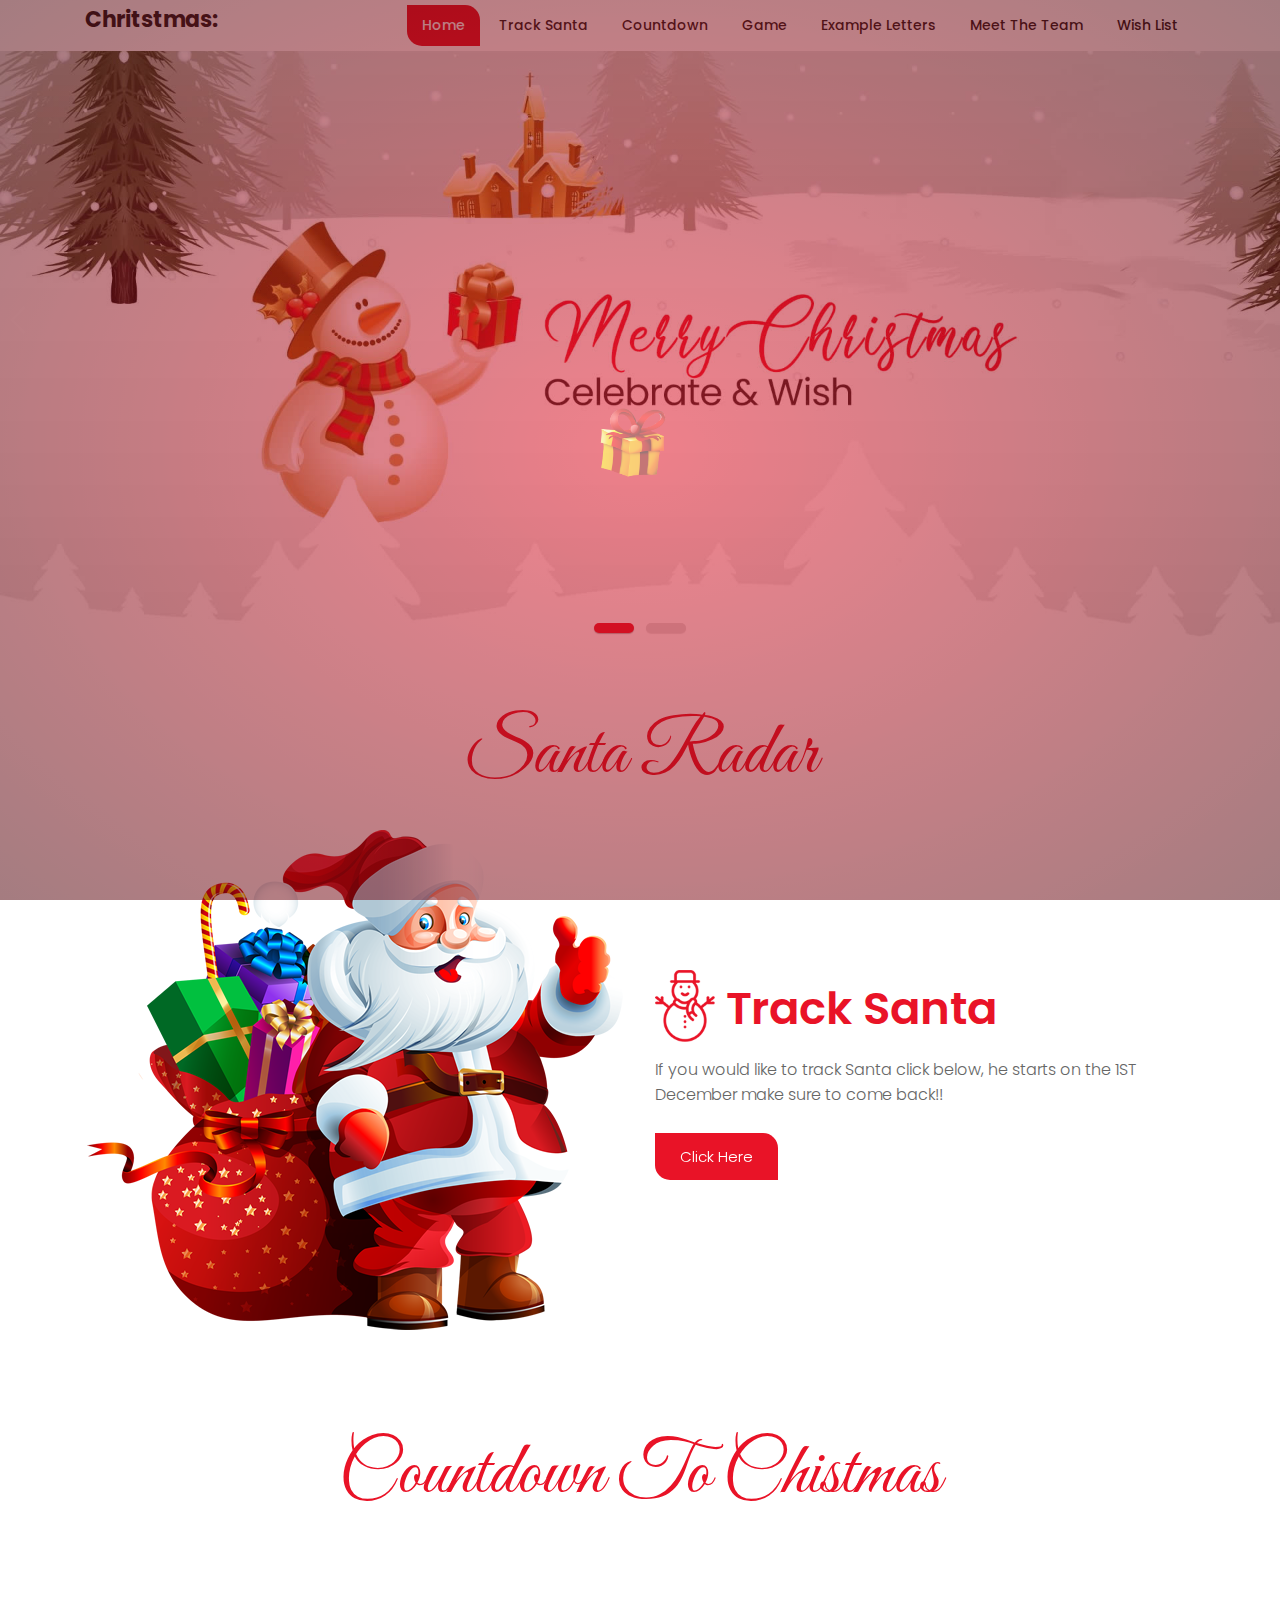
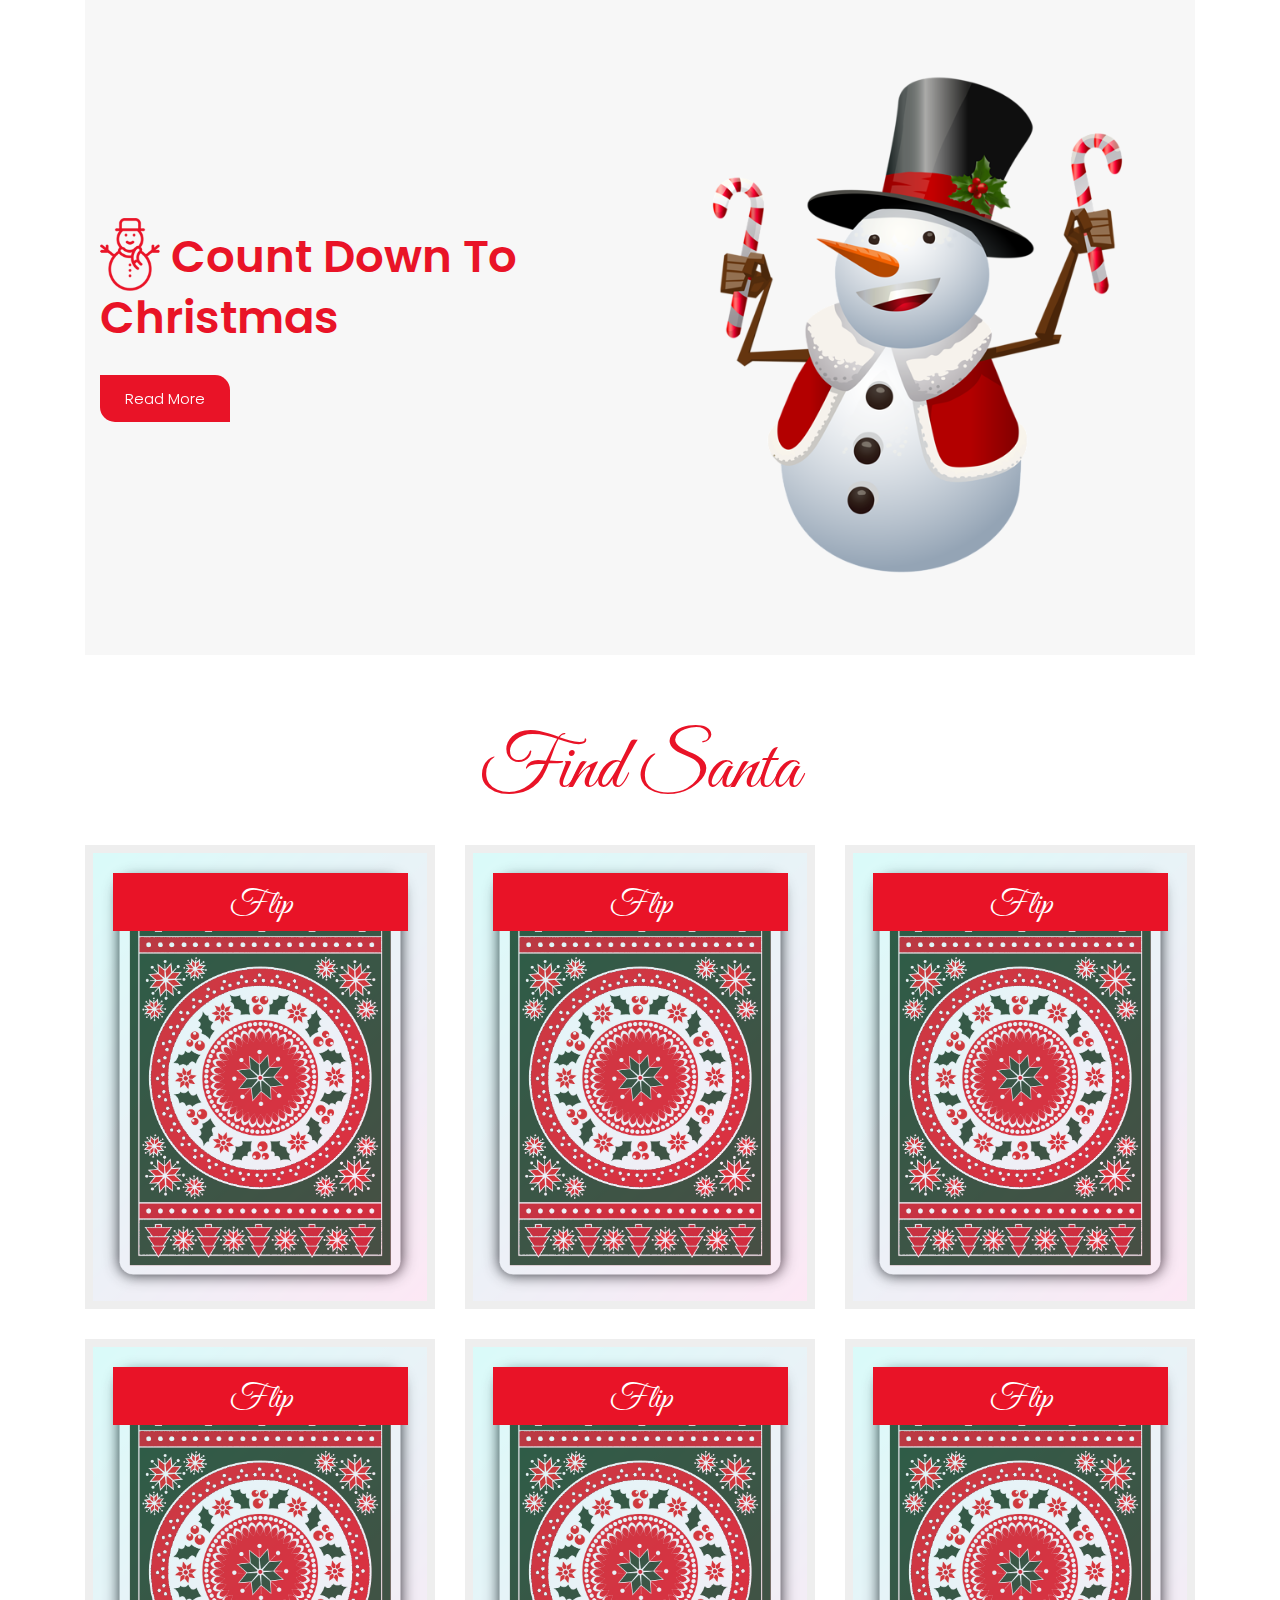
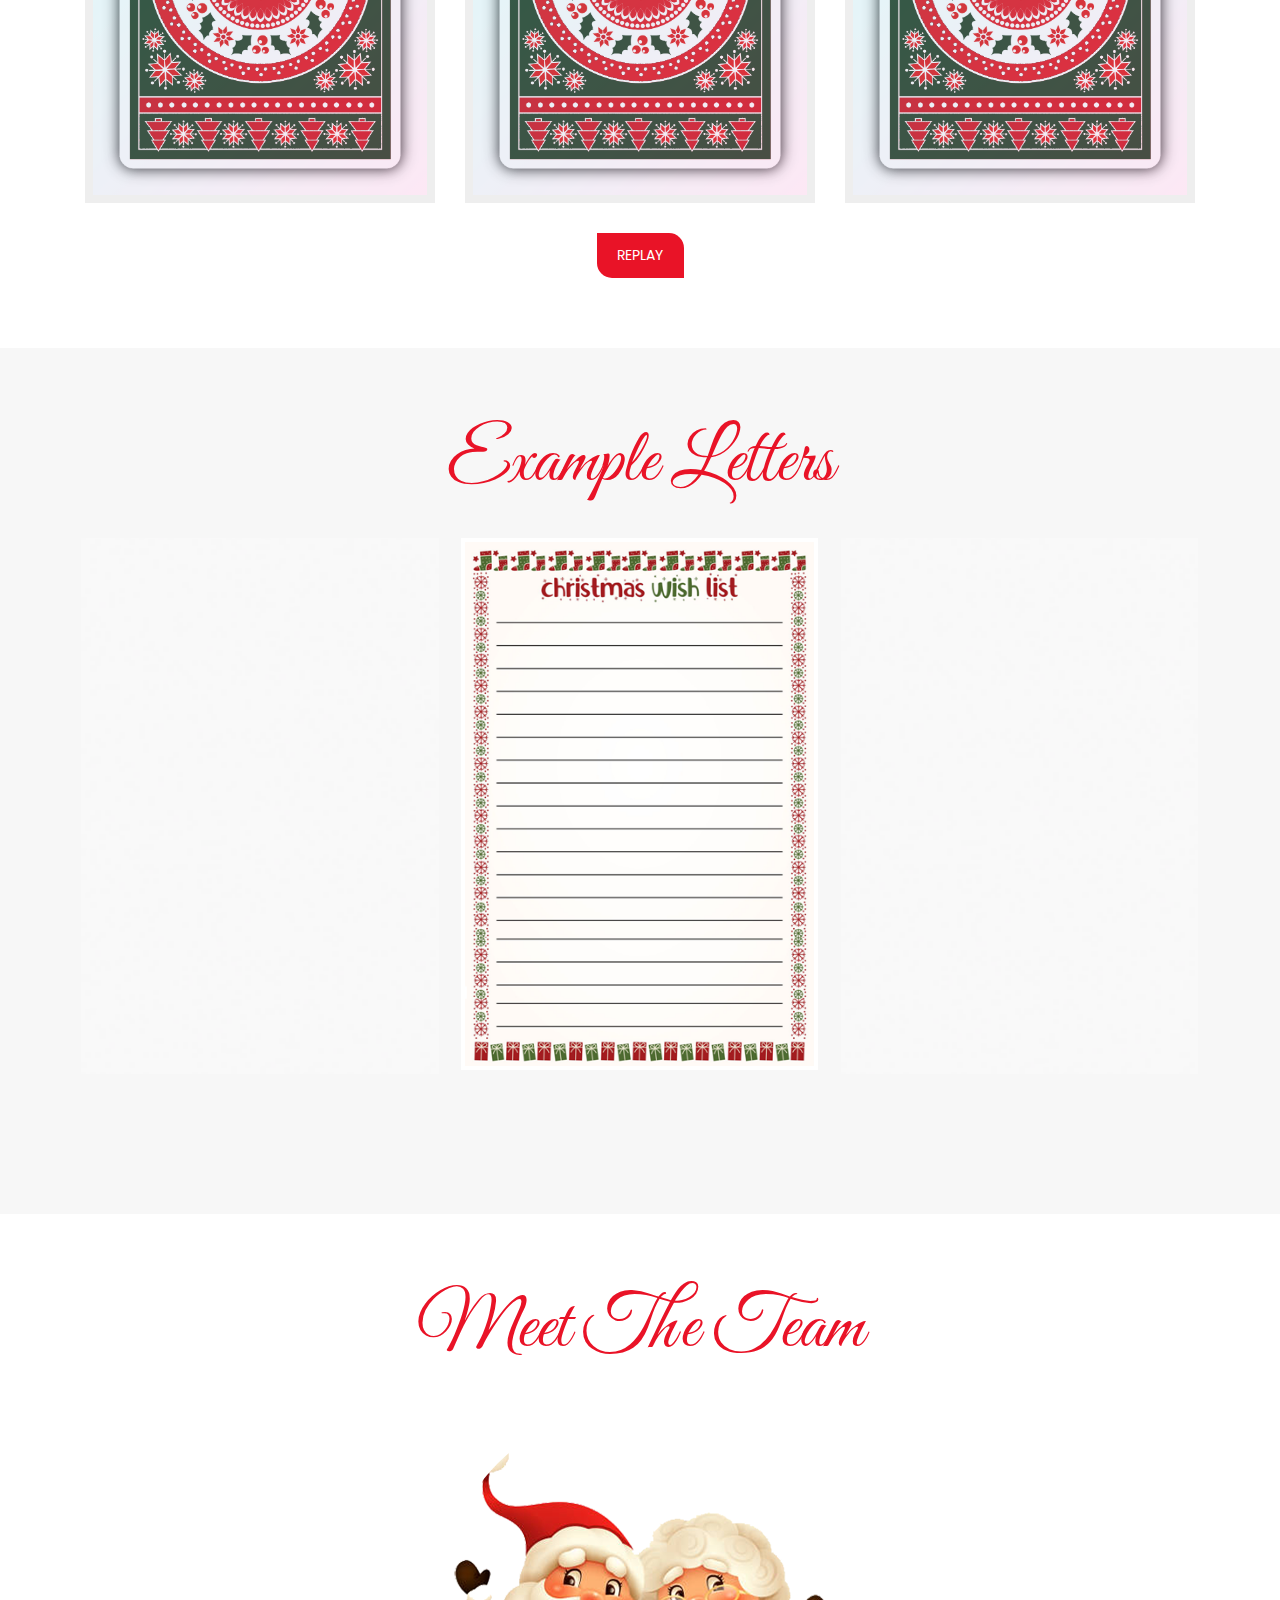
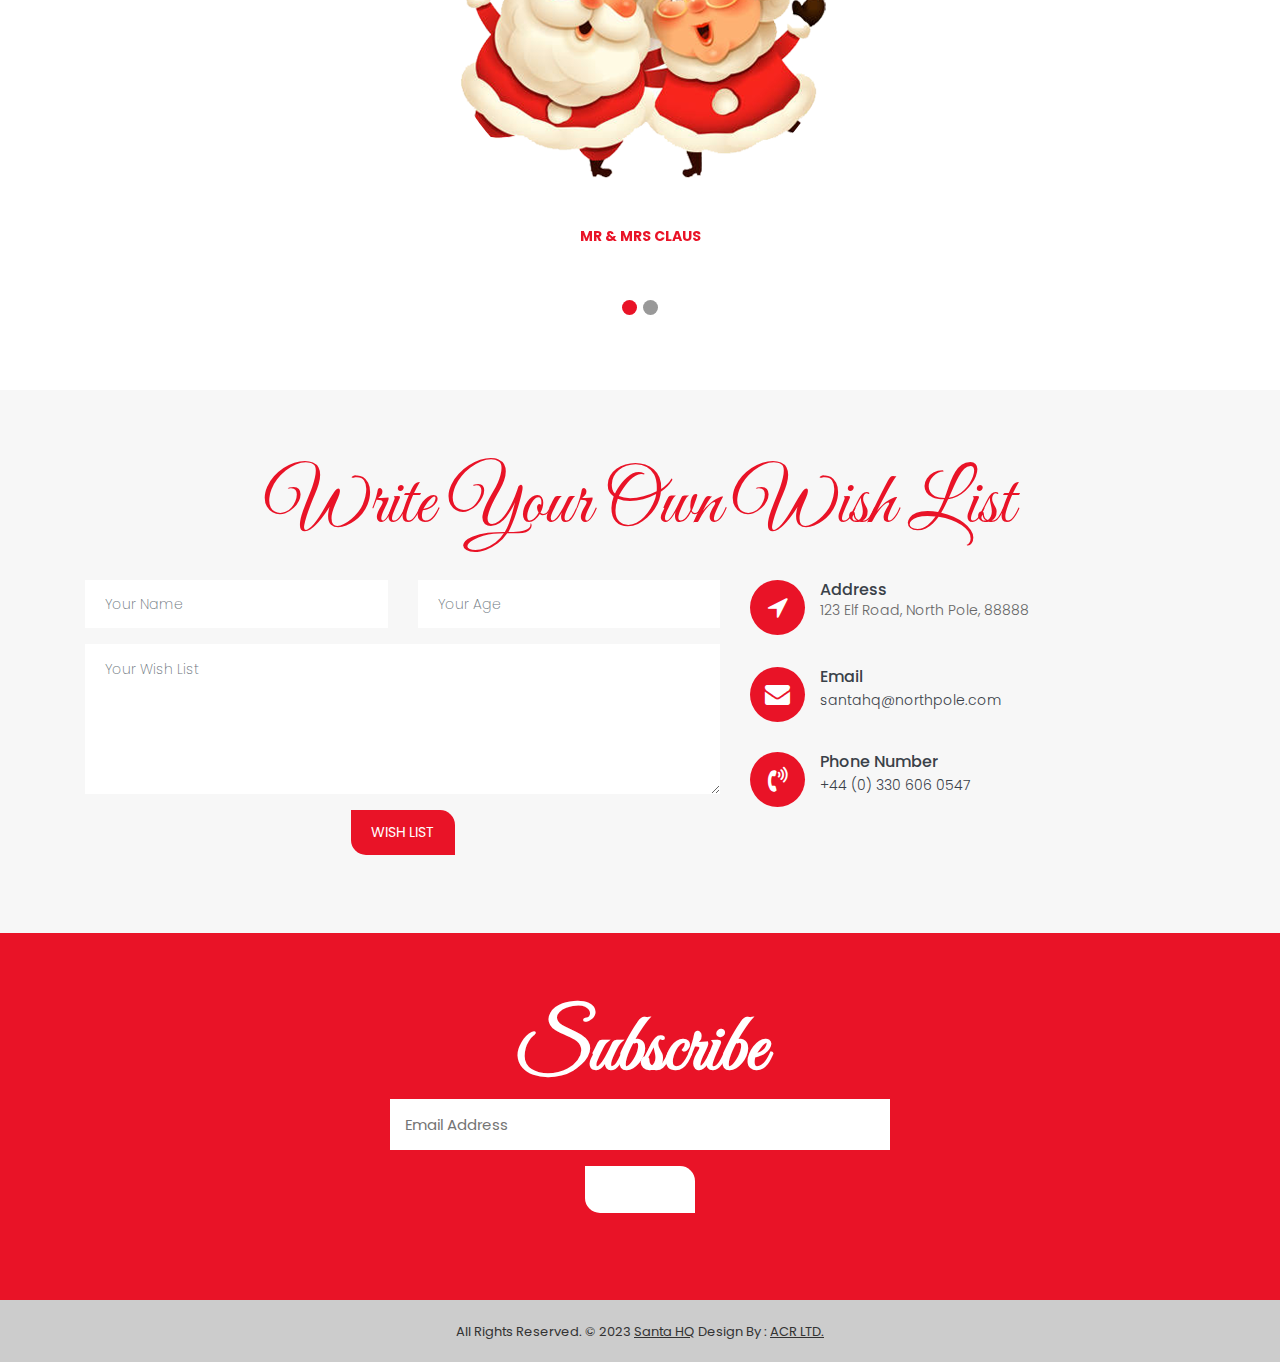
==== commit 441f70de: "changed some names" ====
--- a/index.html
+++ b/index.html
@@ -224,7 +224,7 @@
 	</div>
 	<!-- santa game -->
 
-	<!-- donate -->
+	<!-- example Letters -->
 	<div id="example" class="gallery-box" style="background: #f7f7f7;"> 
 		<div class="container">
 			<div class="row">
@@ -253,9 +253,9 @@
 			</div>
 		</div>
 	</div>
-	<!-- end donate -->
-	
-	<!-- testimonial -->
+	<!-- example letters -->
+	
+	<!-- meet the team -->
 	<div id="MTT" class="gallery-box">
 		<div class="container">
 			<div class="row">
@@ -293,7 +293,7 @@
 			</div>
 		</div>
 	</div>
-	<!-- end testimonial -->
+	<!-- meet the team -->
 	
 	
 	<!-- contact -->
